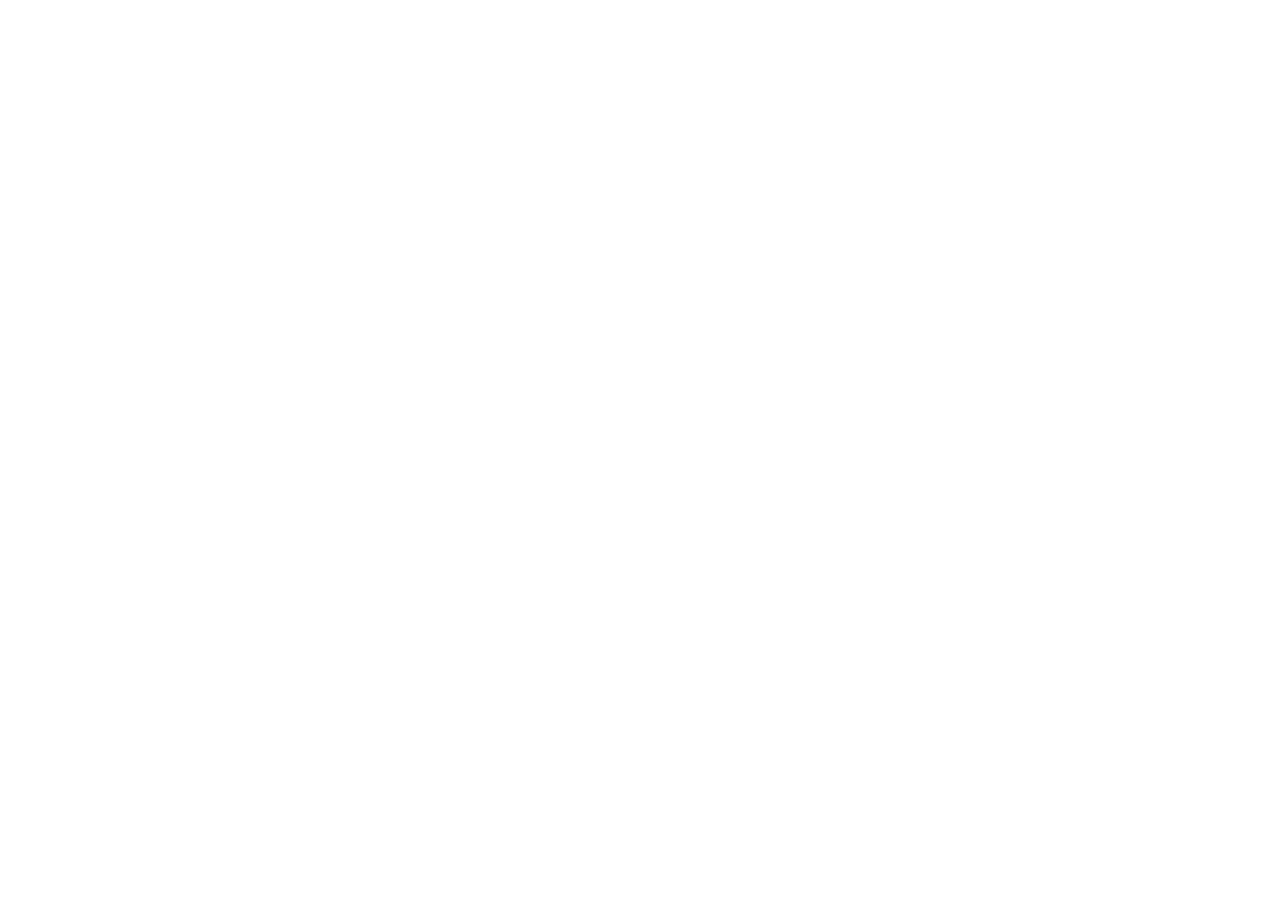
==== index.html @ ed36a7e6 "周报模版" ====
<!DOCTYPE html>
<html lang="zh-CN">
  <head>
    <meta charset="utf-8">
    <meta http-equiv="X-UA-Compatible" content="IE=edge">
    <meta name="viewport" content="width=device-width, initial-scale=1">
    <!-- 上述3个meta标签*必须*放在最前面，任何其他内容都*必须*跟随其后！ -->
    <title>Title</title>
    <!-- <link rel="shortcut icon" href="img/favicon.ico" /> -->
    <!-- Bootstrap -->
    <link href="plugin/bootstrap/css/bootstrap.min.css" rel="stylesheet">
    <link href="css/main.css" rel="stylesheet">
    <!-- HTML5 shim 和 Respond.js 是为了让 IE8 支持 HTML5 元素和媒体查询（media queries）功能 -->
    <!-- 警告：通过 file:// 协议（就是直接将 html 页面拖拽到浏览器中）访问页面时 Respond.js 不起作用 -->
    <!--[if lt IE 9]>
      <script src="https://cdn.jsdelivr.net/npm/html5shiv@3.7.3/dist/html5shiv.min.js"></script>
      <script src="https://cdn.jsdelivr.net/npm/respond.js@1.4.2/dest/respond.min.js"></script>
    <![endif]-->
    <script src="js/jquery.min.js"></script>
    <!-- 加载 Bootstrap 的所有 JavaScript 插件。你也可以根据需要只加载单个插件。 -->
    <script src="plugin/bootstrap/js/bootstrap.min.js"></script>
    <script src="js/main.js"></script>
  </head>
  <body>
  </body>
</html>
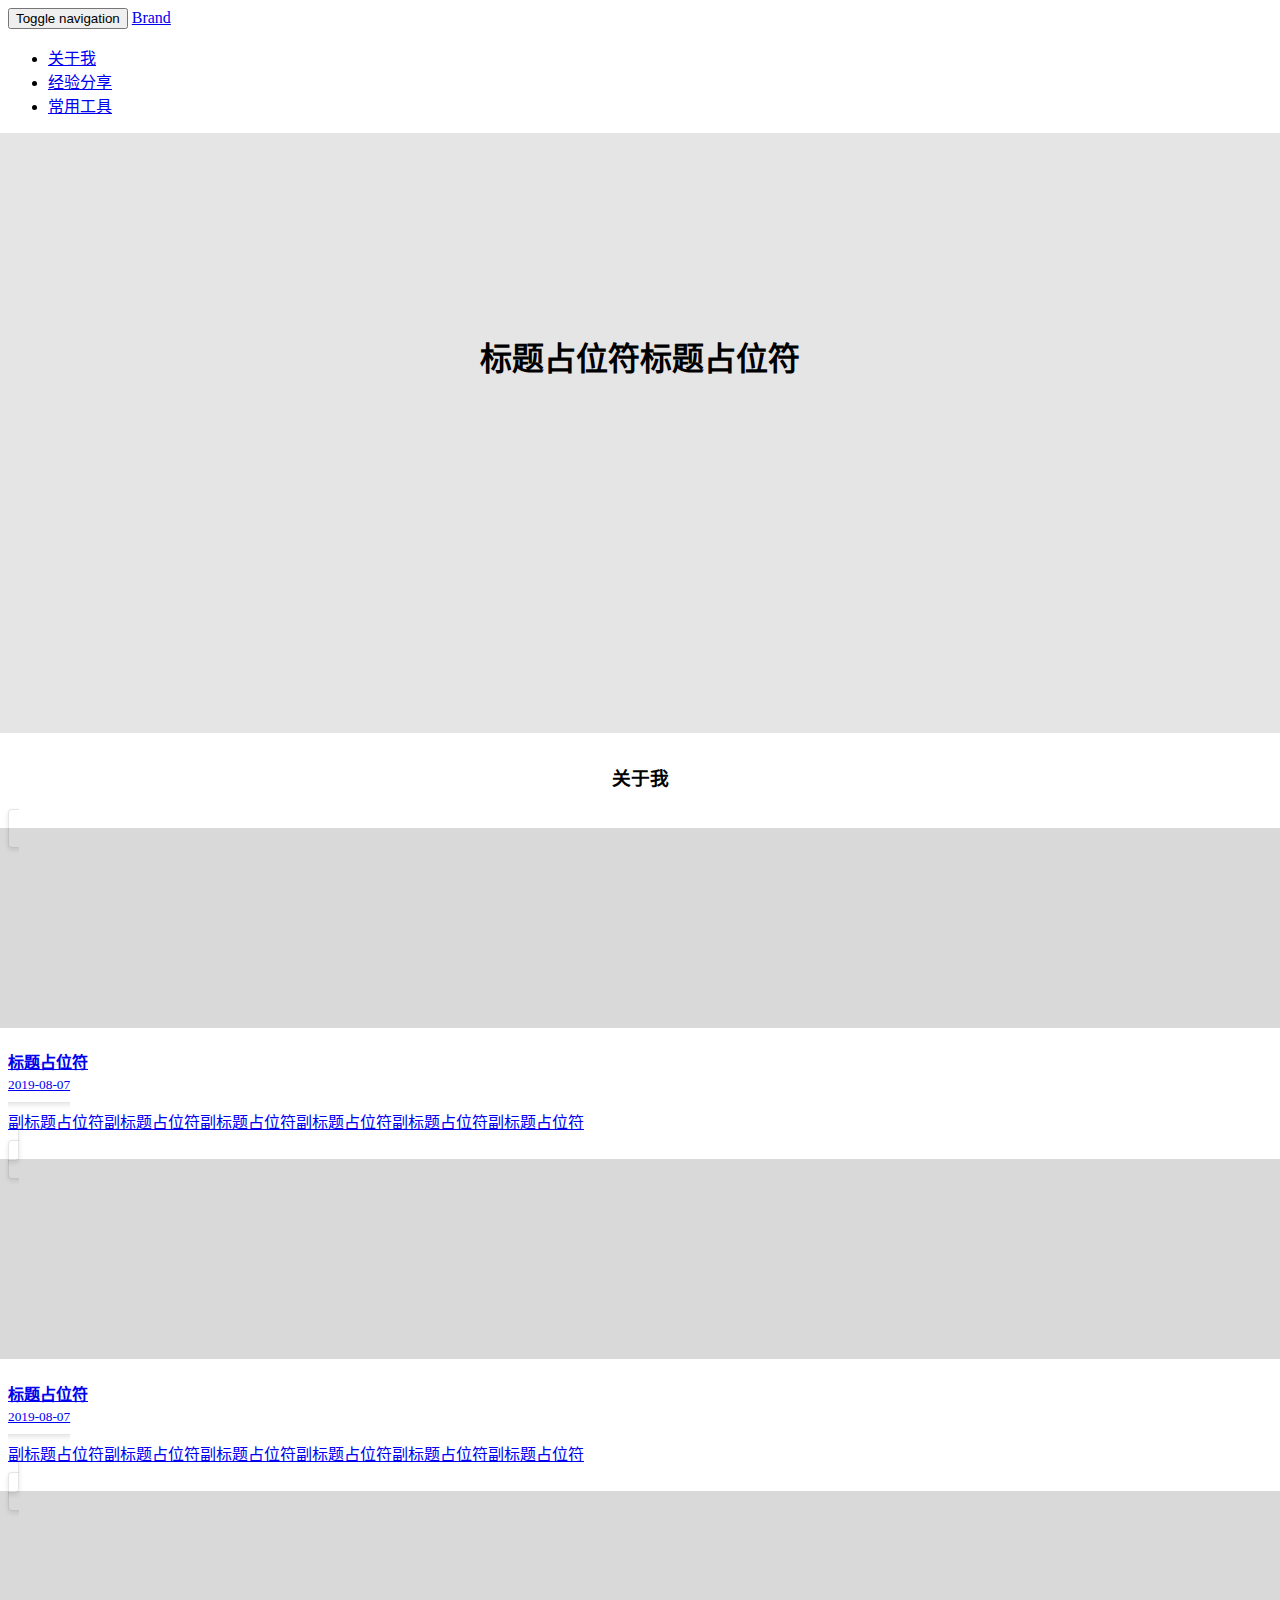
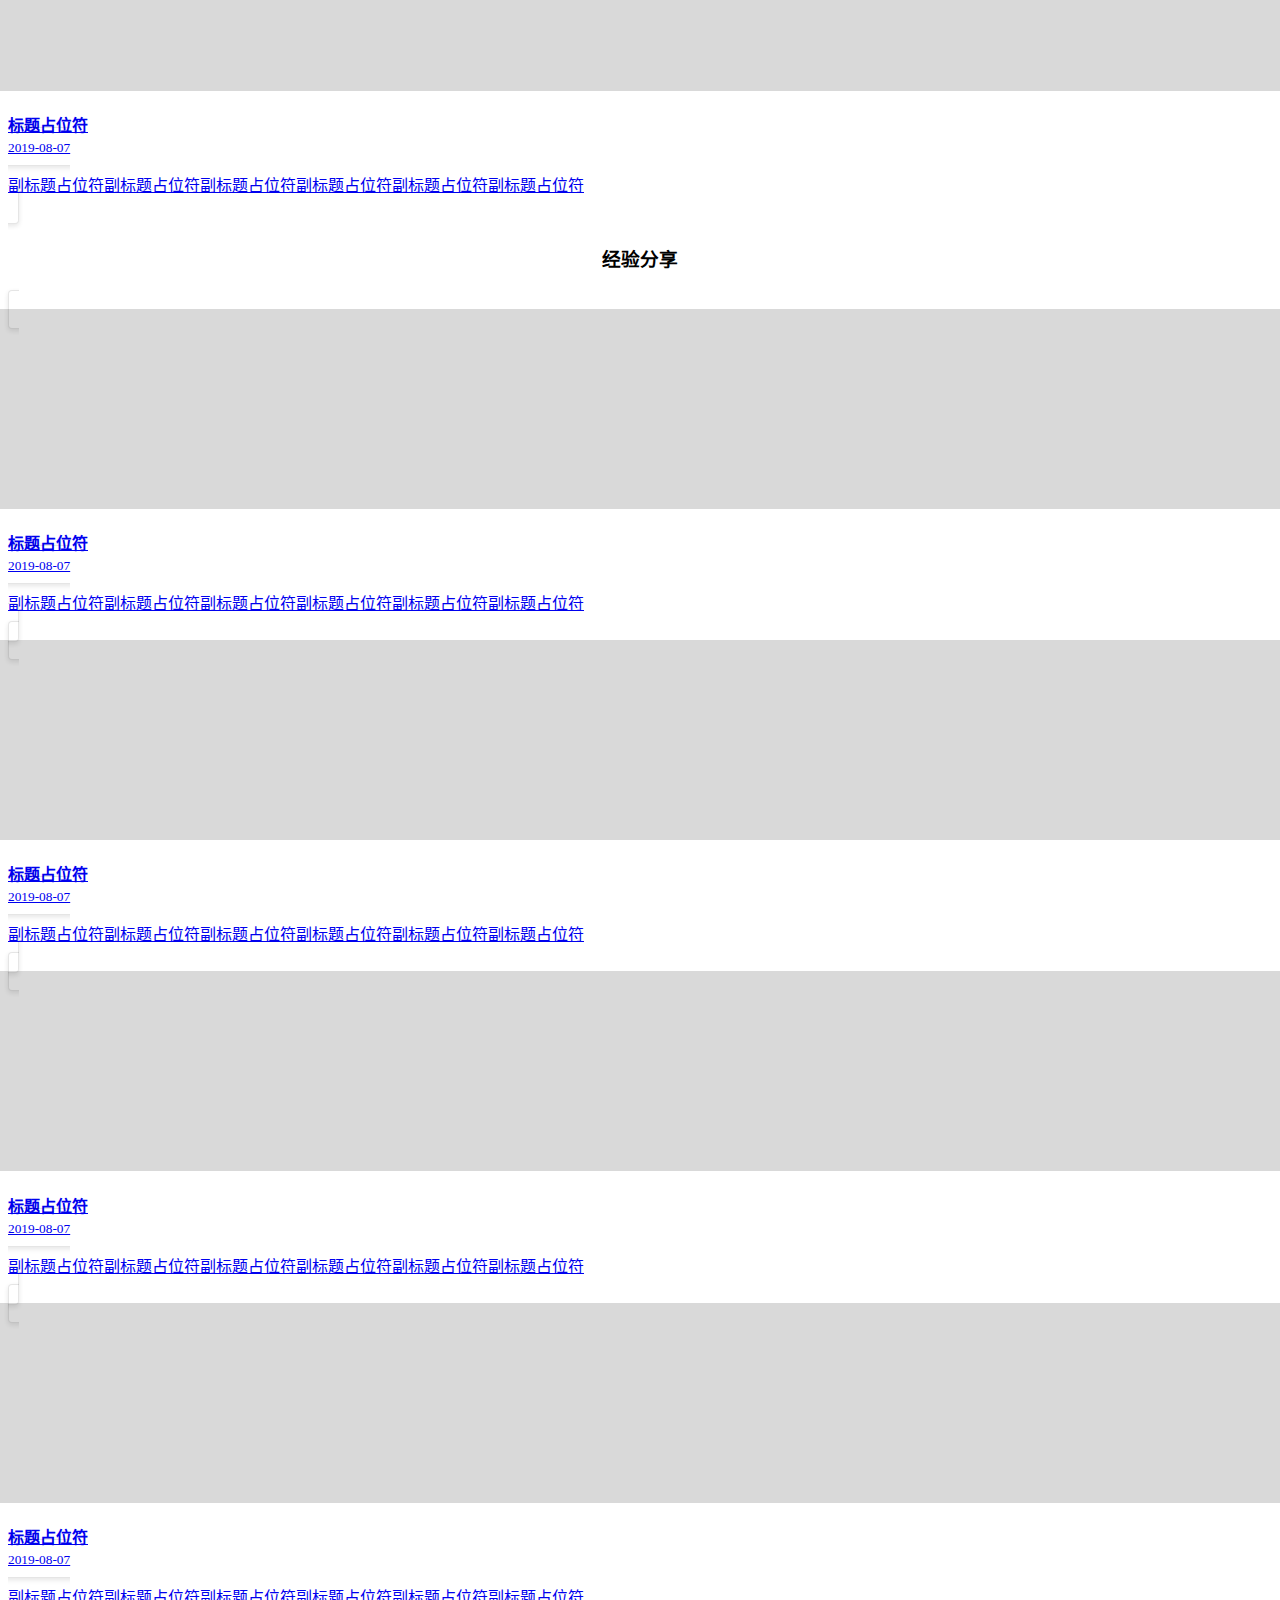
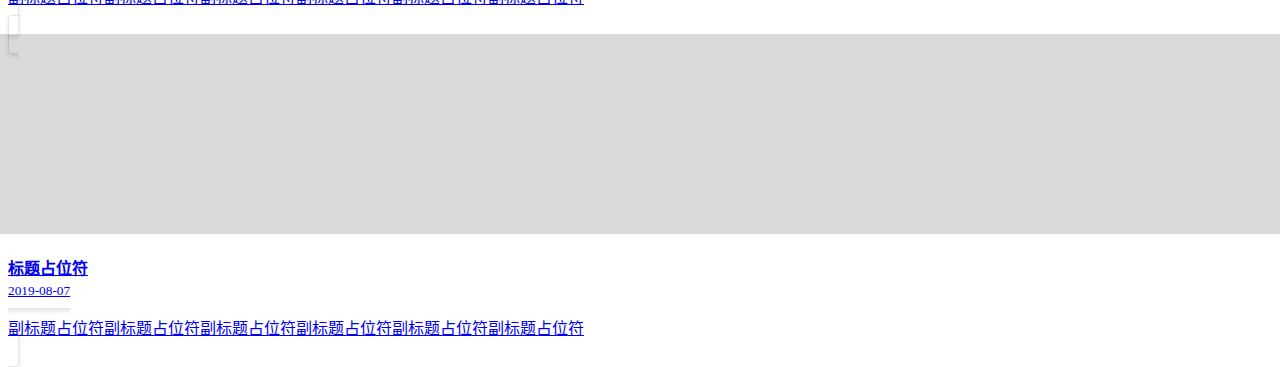
==== commit b6634df4: "首页样式调整" ====
--- a/index.html
+++ b/index.html
@@ -5,7 +5,7 @@
     <meta http-equiv="X-UA-Compatible" content="IE=edge">
     <meta name="viewport" content="width=device-width, initial-scale=1">
     <!-- 上述3个meta标签*必须*放在最前面，任何其他内容都*必须*跟随其后！ -->
-    <title>Title</title>
+    <title>欢迎来到我的网站</title>
     <!-- <link rel="shortcut icon" href="img/favicon.ico" /> -->
     <!-- Bootstrap -->
     <link href="plugin/bootstrap/css/bootstrap.min.css" rel="stylesheet">
@@ -22,5 +22,107 @@
     <script src="js/main.js"></script>
   </head>
   <body>
+    <nav class="navbar navbar-default navbar-fixed-top">
+      <div class="container-fluid">
+        <!-- Brand and toggle get grouped for better mobile display -->
+        <div class="navbar-header">
+          <button type="button" class="navbar-toggle collapsed" data-toggle="collapse" data-target="#bs-example-navbar-collapse-1" aria-expanded="false">
+            <span class="sr-only">Toggle navigation</span>
+            <span class="icon-bar"></span>
+            <span class="icon-bar"></span>
+            <span class="icon-bar"></span>
+          </button>
+          <a class="navbar-brand" href="#">Brand</a>
+        </div>
+
+        <!-- Collect the nav links, forms, and other content for toggling -->
+        <div class="collapse navbar-collapse" id="bs-example-navbar-collapse-1">
+          <ul class="nav navbar-nav navbar-right">
+            <li><a href="#">关于我</a></li>
+            <li><a href="#">经验分享</a></li>
+            <li><a href="#">常用工具</a></li>
+          </ul>
+        </div><!-- /.navbar-collapse -->
+      </div><!-- /.container-fluid -->
+    </nav>
+    <div class="container-fluid">
+      <div class="scetion-first">
+        <h1 class="groupTitle">标题占位符标题占位符</h1>
+      </div>
+    </div>
+    <div class="container">
+      <h3 class="groupTitle">关于我</h3>
+      <div class="row">
+        <div class="col-md-4 col-sm-6">
+          <a href="#" class="btn btn-default btn-block card" role="button">
+            <div class="img"></div>
+            <h4>标题占位符</h4>
+            <small>2019-08-07</small>
+            <p>副标题占位符副标题占位符副标题占位符副标题占位符副标题占位符副标题占位符</p>
+          </a>    
+        </div>
+        <div class="col-md-4 col-sm-6">
+          <a href="#" class="btn btn-default btn-block card" role="button">
+            <div class="img"></div>
+            <h4>标题占位符</h4>
+            <small>2019-08-07</small>
+            <p>副标题占位符副标题占位符副标题占位符副标题占位符副标题占位符副标题占位符</p>
+          </a>     
+        </div>
+        <div class="col-md-4 col-sm-6">
+          <a href="#" class="btn btn-default btn-block card" role="button">
+            <div class="img"></div>
+            <h4>标题占位符</h4>
+            <small>2019-08-07</small>
+            <p>副标题占位符副标题占位符副标题占位符副标题占位符副标题占位符副标题占位符</p>
+          </a>     
+        </div>
+      </div>
+    </div>
+    <div class="container">
+      <h3 class="groupTitle">经验分享</h3>
+      <div class="row">
+        <div class="col-md-4 col-sm-6">
+          <a href="#" class="btn btn-default btn-block card" role="button">
+            <div class="img"></div>
+            <h4>标题占位符</h4>
+            <small>2019-08-07</small>
+            <p>副标题占位符副标题占位符副标题占位符副标题占位符副标题占位符副标题占位符</p>
+          </a>    
+        </div>
+        <div class="col-md-4 col-sm-6">
+          <a href="#" class="btn btn-default btn-block card" role="button">
+            <div class="img"></div>
+            <h4>标题占位符</h4>
+            <small>2019-08-07</small>
+            <p>副标题占位符副标题占位符副标题占位符副标题占位符副标题占位符副标题占位符</p>
+          </a>     
+        </div>
+        <div class="col-md-4 col-sm-6">
+          <a href="#" class="btn btn-default btn-block card" role="button">
+            <div class="img"></div>
+            <h4>标题占位符</h4>
+            <small>2019-08-07</small>
+            <p>副标题占位符副标题占位符副标题占位符副标题占位符副标题占位符副标题占位符</p>
+          </a>     
+        </div>
+        <div class="col-md-4 col-sm-6">
+          <a href="#" class="btn btn-default btn-block card" role="button">
+            <div class="img"></div>
+            <h4>标题占位符</h4>
+            <small>2019-08-07</small>
+            <p>副标题占位符副标题占位符副标题占位符副标题占位符副标题占位符副标题占位符</p>
+          </a>    
+        </div>
+        <div class="col-md-4 col-sm-6">
+          <a href="#" class="btn btn-default btn-block card" role="button">
+            <div class="img"></div>
+            <h4>标题占位符</h4>
+            <small>2019-08-07</small>
+            <p>副标题占位符副标题占位符副标题占位符副标题占位符副标题占位符副标题占位符</p>
+          </a>     
+        </div>
+      </div>
+    </div>
   </body>
 </html>--- a/css/main.css
+++ b/css/main.css
@@ -0,0 +1,61 @@
+/*override*/
+.navbar-default {
+	border:none;
+	background-color: transparent;
+}
+/*section 01*/
+.scetion-first {
+	position: relative;
+	height: 600px;
+	background-color: rgba(0,0,0,0.1);
+	overflow: hidden;
+	margin: 0 -15px;
+}
+.section-first::before {
+	position: absolute;
+	content: "";
+	left: 0;
+	right: 0;
+	top:0;
+	height: 200px;
+	width: 100%;
+	background-color: rgba(0,0,0,0.1);
+}
+.scetion-first .groupTitle{
+	margin-top: 200px;
+}
+/*title*/
+.groupTitle {
+	text-align: center;
+	width: 100%;
+	margin-top: 30px;
+	margin-bottom: 30px;
+}
+/*card*/
+.card {
+	text-align: left;
+	border-radius: 4px;
+	border: 1px solid rgba(0,0,0,0.1);
+	box-shadow: 0px 2px 5px rgba(0,0,0,0.1);
+	padding: 10px;
+	overflow: hidden;
+	margin-bottom:30px;
+	white-space: normal;
+}
+.img {
+	height: 200px;
+	background-color: rgba(0,0,0,0.15);
+	margin: -10px -10px 0px -10px;
+}
+.card h4 {
+	margin-bottom: 2px;
+}
+.card p {
+	margin-bottom: 0;
+}
+
+@media(max-width:767px){
+	.card {
+		margin-bottom:15px;
+	}
+}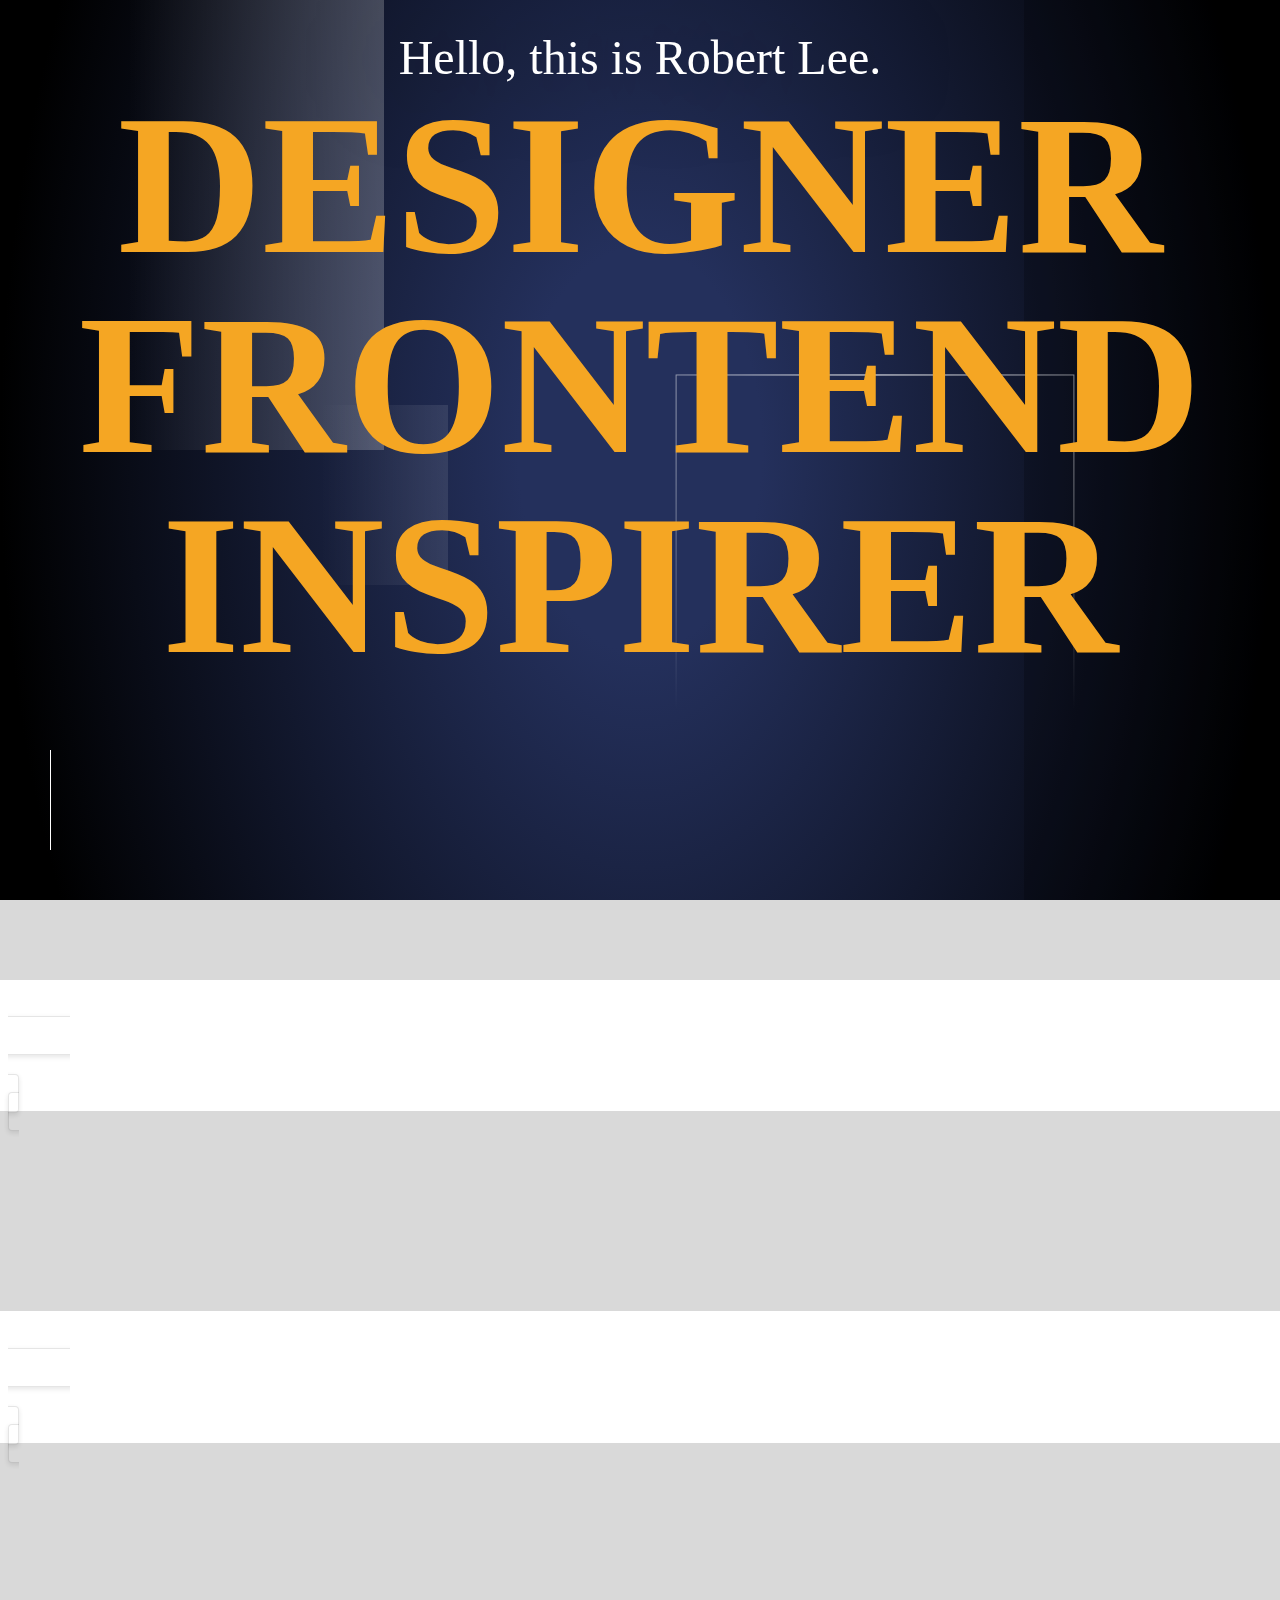
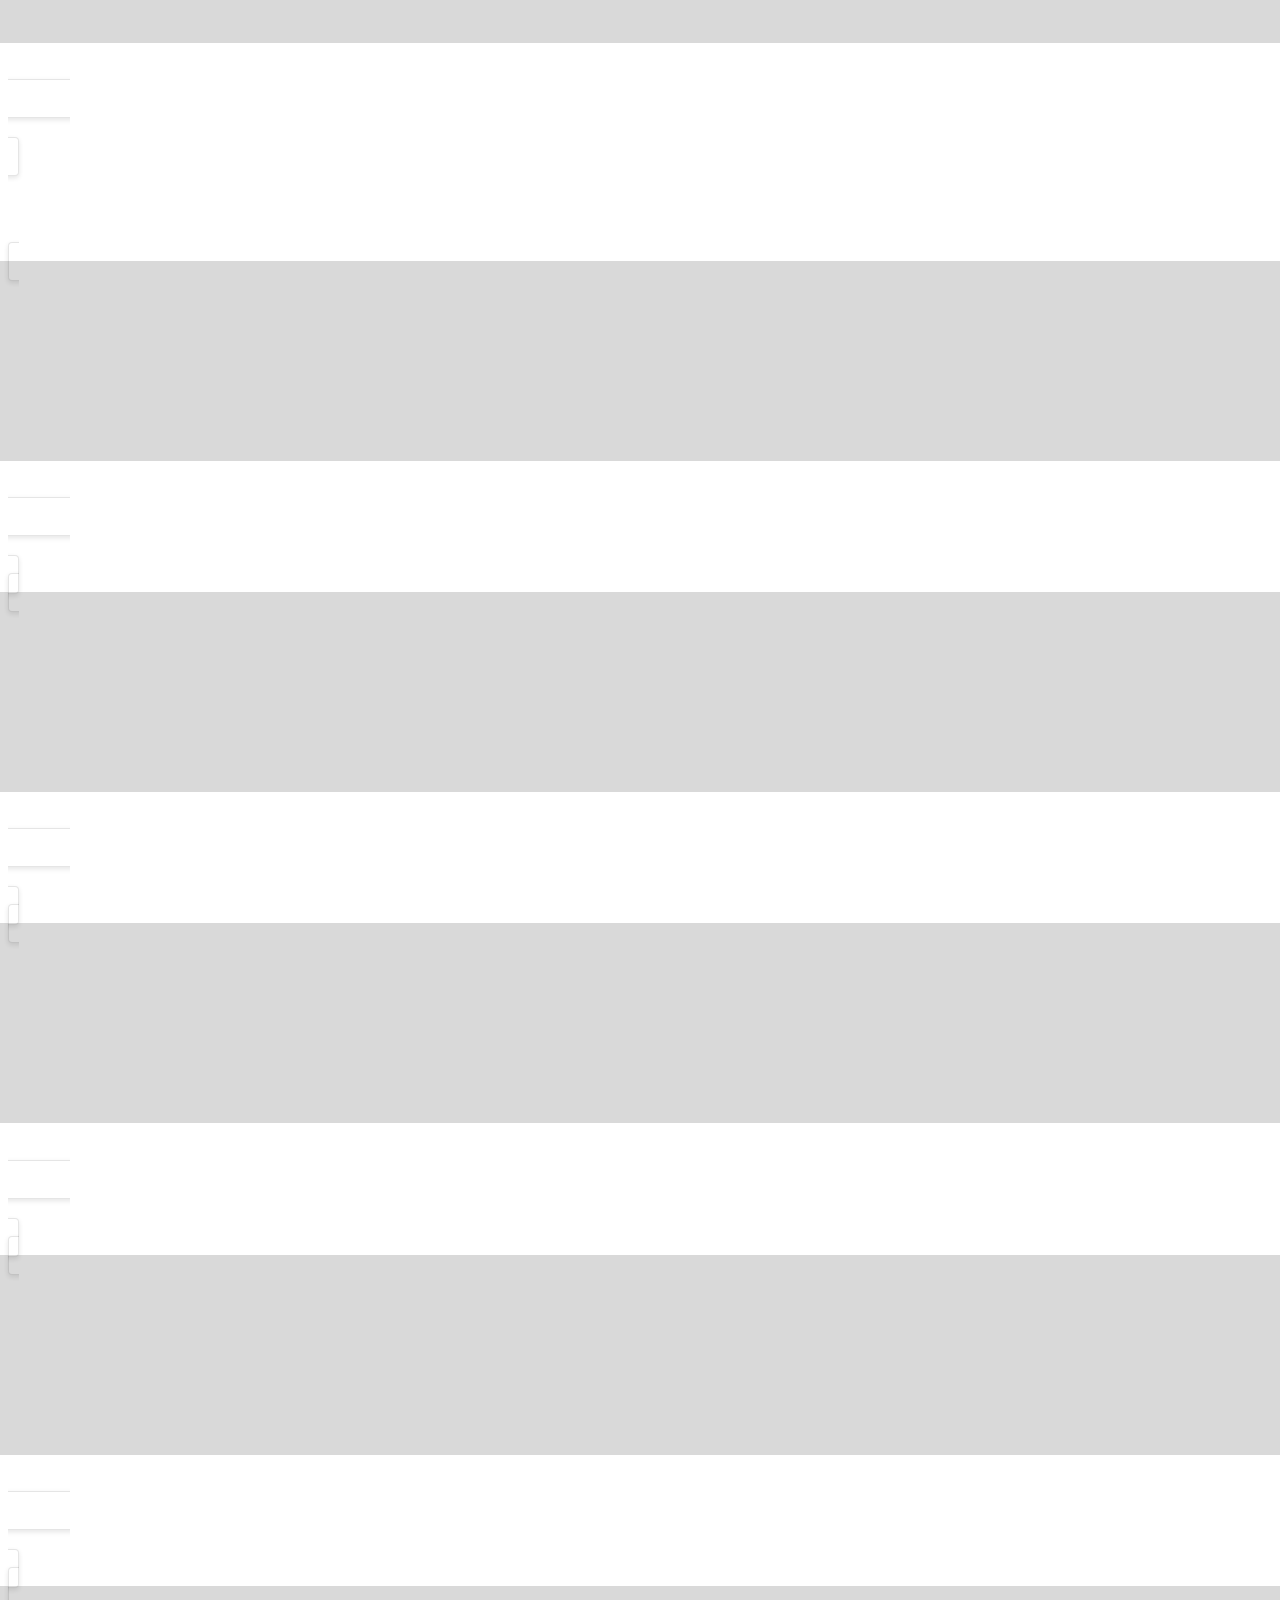
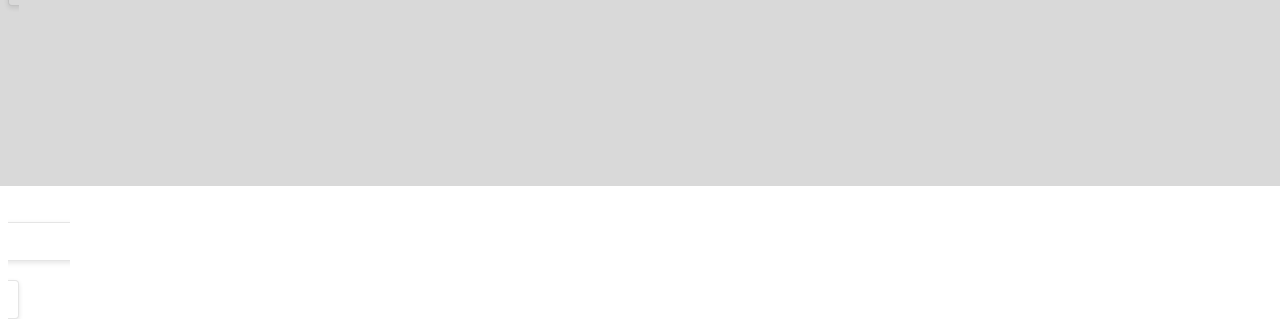
==== commit 0f0e9f3b: "样式调整" ====
--- a/index.html
+++ b/index.html
@@ -32,26 +32,39 @@
             <span class="icon-bar"></span>
             <span class="icon-bar"></span>
           </button>
-          <a class="navbar-brand" href="#">Brand</a>
+          <a class="navbar-brand sr-only" href="#"></a>
         </div>
 
         <!-- Collect the nav links, forms, and other content for toggling -->
         <div class="collapse navbar-collapse" id="bs-example-navbar-collapse-1">
           <ul class="nav navbar-nav navbar-right">
-            <li><a href="#">关于我</a></li>
-            <li><a href="#">经验分享</a></li>
-            <li><a href="#">常用工具</a></li>
+            <li><a href="#aboutme">ABOUT ME</a></li>
+            <li><a href="#">MY WORK</a></li>
+            <li><a href="#">EXPRIENCE SHARE</a></li>
+            <li><a href="#">TOOLS</a></li>
           </ul>
         </div><!-- /.navbar-collapse -->
       </div><!-- /.container-fluid -->
     </nav>
+    <div class="bg">
+      <div class="bg01"></div>
+      <div class="bg02"></div>
+      <div class="bg03"></div>
+      <div class="bg04"></div>
+      <div class="bg05"></div>
+    </div>
     <div class="container-fluid">
       <div class="scetion-first">
-        <h1 class="groupTitle">标题占位符标题占位符</h1>
+        <div class="section-head">
+          <div class="navbar-brand"></div>
+          <span class="head-s">Hello, this is Robert Lee.<br/></span>
+          <span class="head-l">DESIGNER<br/>frontend<br/>inspirer</span>
+        </div>
       </div>
+      <div id="aboutme"></div>
     </div>
     <div class="container">
-      <h3 class="groupTitle">关于我</h3>
+      <h3 class="groupTitle">标题01</h3>
       <div class="row">
         <div class="col-md-4 col-sm-6">
           <a href="#" class="btn btn-default btn-block card" role="button">
--- a/css/main.css
+++ b/css/main.css
@@ -1,15 +1,117 @@
 /*override*/
+body {
+	
+}
+body * {
+	color: white;
+}
+.navbar-nav {
+	position: relative;
+}
+.navbar-nav::before {
+	position: absolute;
+	content: "";
+	right: 16px;
+	top: 120%;
+	height: 100px;
+	width: 1px;
+	background-color: white;
+}
+.navbar-default .navbar-nav {
+	margin-top: 35px;
+	margin-right: 5px;
+	margin-bottom: -200px;
+}
+.navbar-default .navbar-nav>li>a {
+	padding-top: 0;
+	padding-bottom: 5px;
+	color:white;
+	text-align: right;
+}
+.navbar-default .navbar-nav>li {
+	float: none;
+}
+.navbar-brand {
+	height: 64px;
+	width: 64px;
+	background-image: url("../img/logo.png");
+	background-size: contain;
+	background-repeat: no-repeat;
+}
+.navbar>.container .navbar-brand, .navbar>.container-fluid .navbar-brand {
+	margin-left: 16px;
+	margin-top: 36px;
+}
+
+
+
+
 .navbar-default {
 	border:none;
 	background-color: transparent;
 }
+
+
+
+.bg01, .bg02, .bg03, .bg04, .bg05 {
+	position: absolute;
+}
+.bg {
+	position: fixed;
+	left: 0;
+	top:0;
+	bottom: 0;
+	right: 0;
+	background-image: radial-gradient(50% 118%, #24305C 19%, #000000 100%);
+}
+.bg01 {
+	left: 10%;
+	width: 20%;
+	height: 50%;
+	opacity: 0.22;
+	background-image: linear-gradient(90deg, rgba(255,255,255,0.00) 0%, #FFFFFF 100%);
+}
+.bg02 {
+	left: 25%;
+	top:45%;
+	width: 10%;
+	height: 20%;
+	opacity: 0.1;
+	background-image: linear-gradient(90deg, rgba(255,255,255,0.00) 0%, #FFFFFF 100%);
+}
+.bg03 {
+	right: 0;
+	width: 20%;
+	top:0;
+	bottom: 0;
+	background: rgba(0,0,0,0.2);
+}
+.bg04 {
+	width: 400px;
+	height: 400px;
+	right: 16%;
+	bottom: 14%;
+	background-image: url(../img/bg04.svg);
+	background-size: contain;
+	background-repeat: no-repeat;
+}
+.bg05 {
+	width: 1px;
+	height: 100px;
+	left: 50px;
+	bottom: 50px;
+	background-color: white;
+}
+
+
+
+
 /*section 01*/
 .scetion-first {
 	position: relative;
-	height: 600px;
-	background-color: rgba(0,0,0,0.1);
+	width: 100%;
 	overflow: hidden;
-	margin: 0 -15px;
+	display: table;
 }
 .section-first::before {
 	position: absolute;
@@ -19,11 +121,31 @@
 	top:0;
 	height: 200px;
 	width: 100%;
-	background-color: rgba(0,0,0,0.1);
 }
-.scetion-first .groupTitle{
-	margin-top: 200px;
+.section-head {
+	display: table-cell;
+	vertical-align: middle;
+	text-align: center;
 }
+.section-head .navbar-brand {
+	width: 100%;
+	background-position: center;
+	margin-bottom: 30px;
+}
+.section-head .head-s {
+	font-weight: 400;
+	font-size: 48px;
+	text-shadow: 0 2px 100px #000000;
+}
+.section-head .head-l {
+	font-family: Arial-BoldMT;
+	font-weight: 900;
+	font-size: 200px;
+	color: #F5A623;
+	line-height: 1;
+	text-transform: uppercase;
+}
+
 /*title*/
 .groupTitle {
 	text-align: center;
@@ -58,4 +180,5 @@
 	.card {
 		margin-bottom:15px;
 	}
-}+}
+
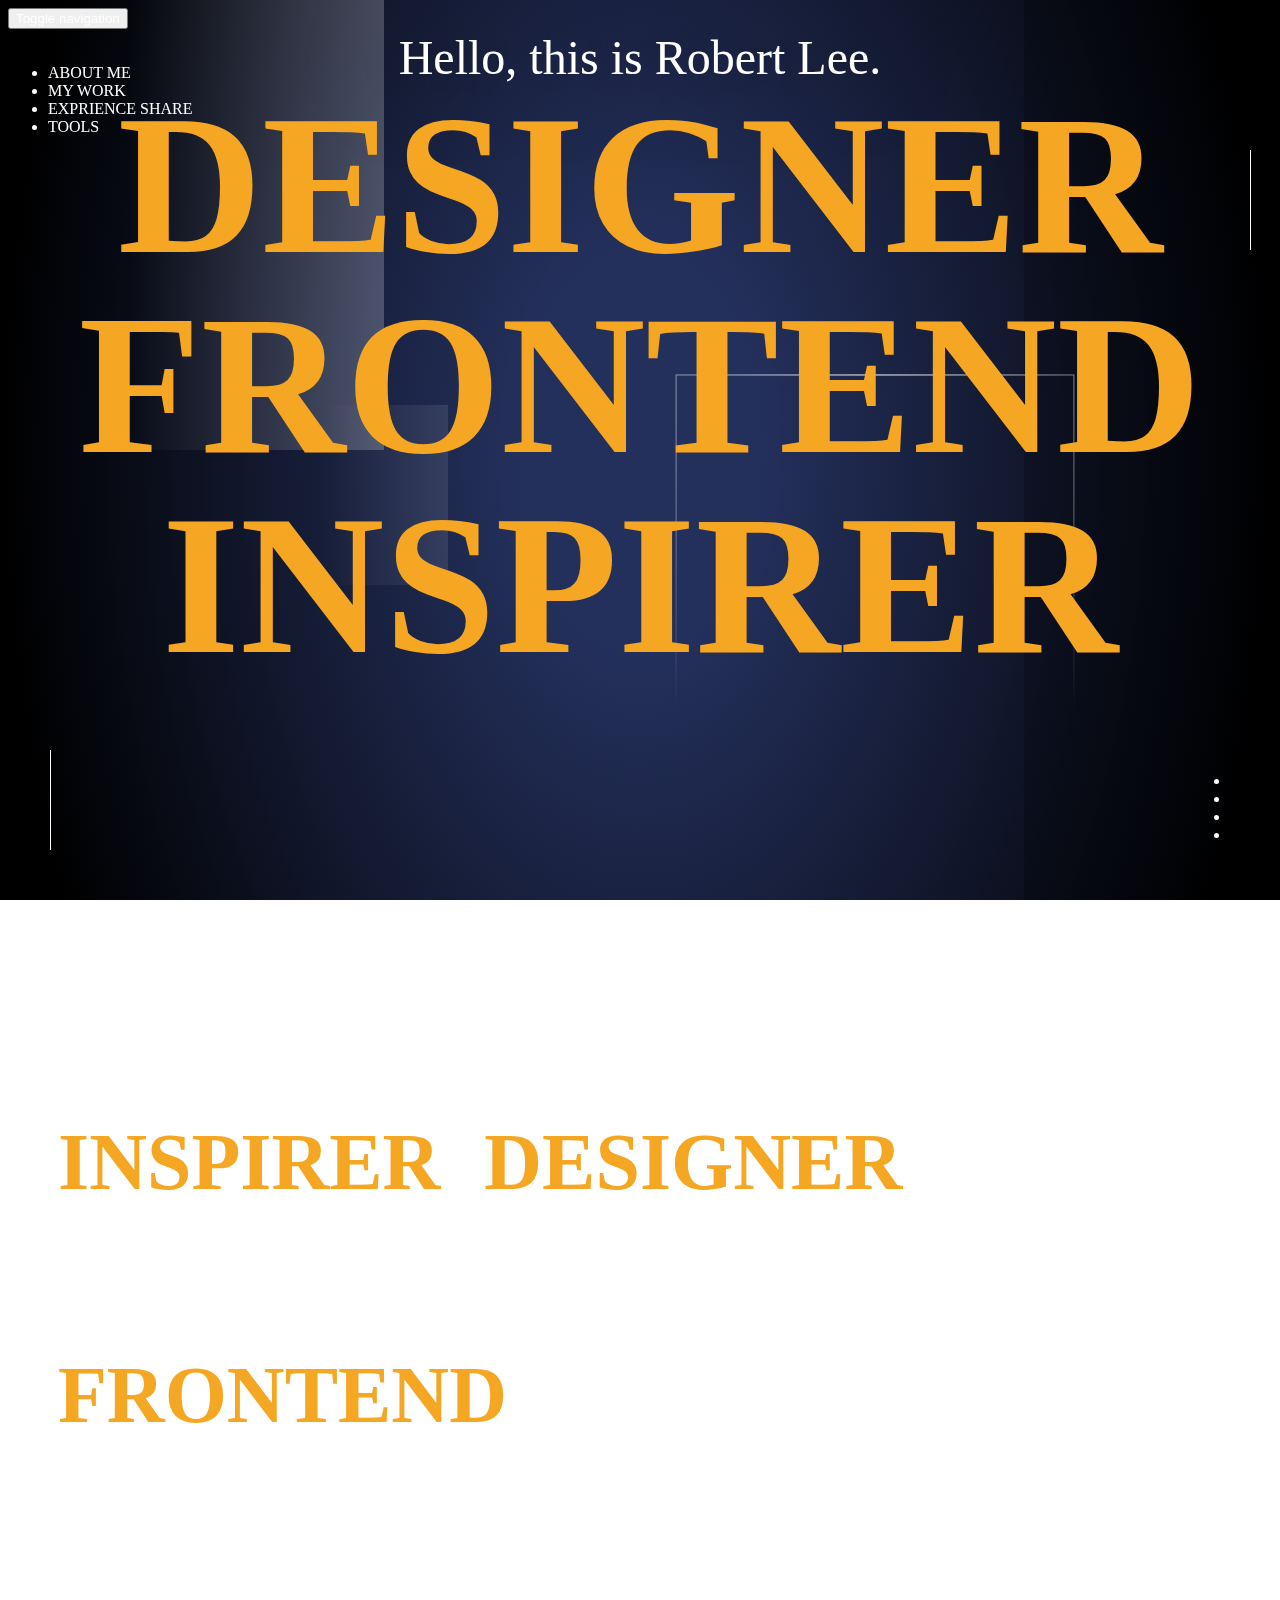
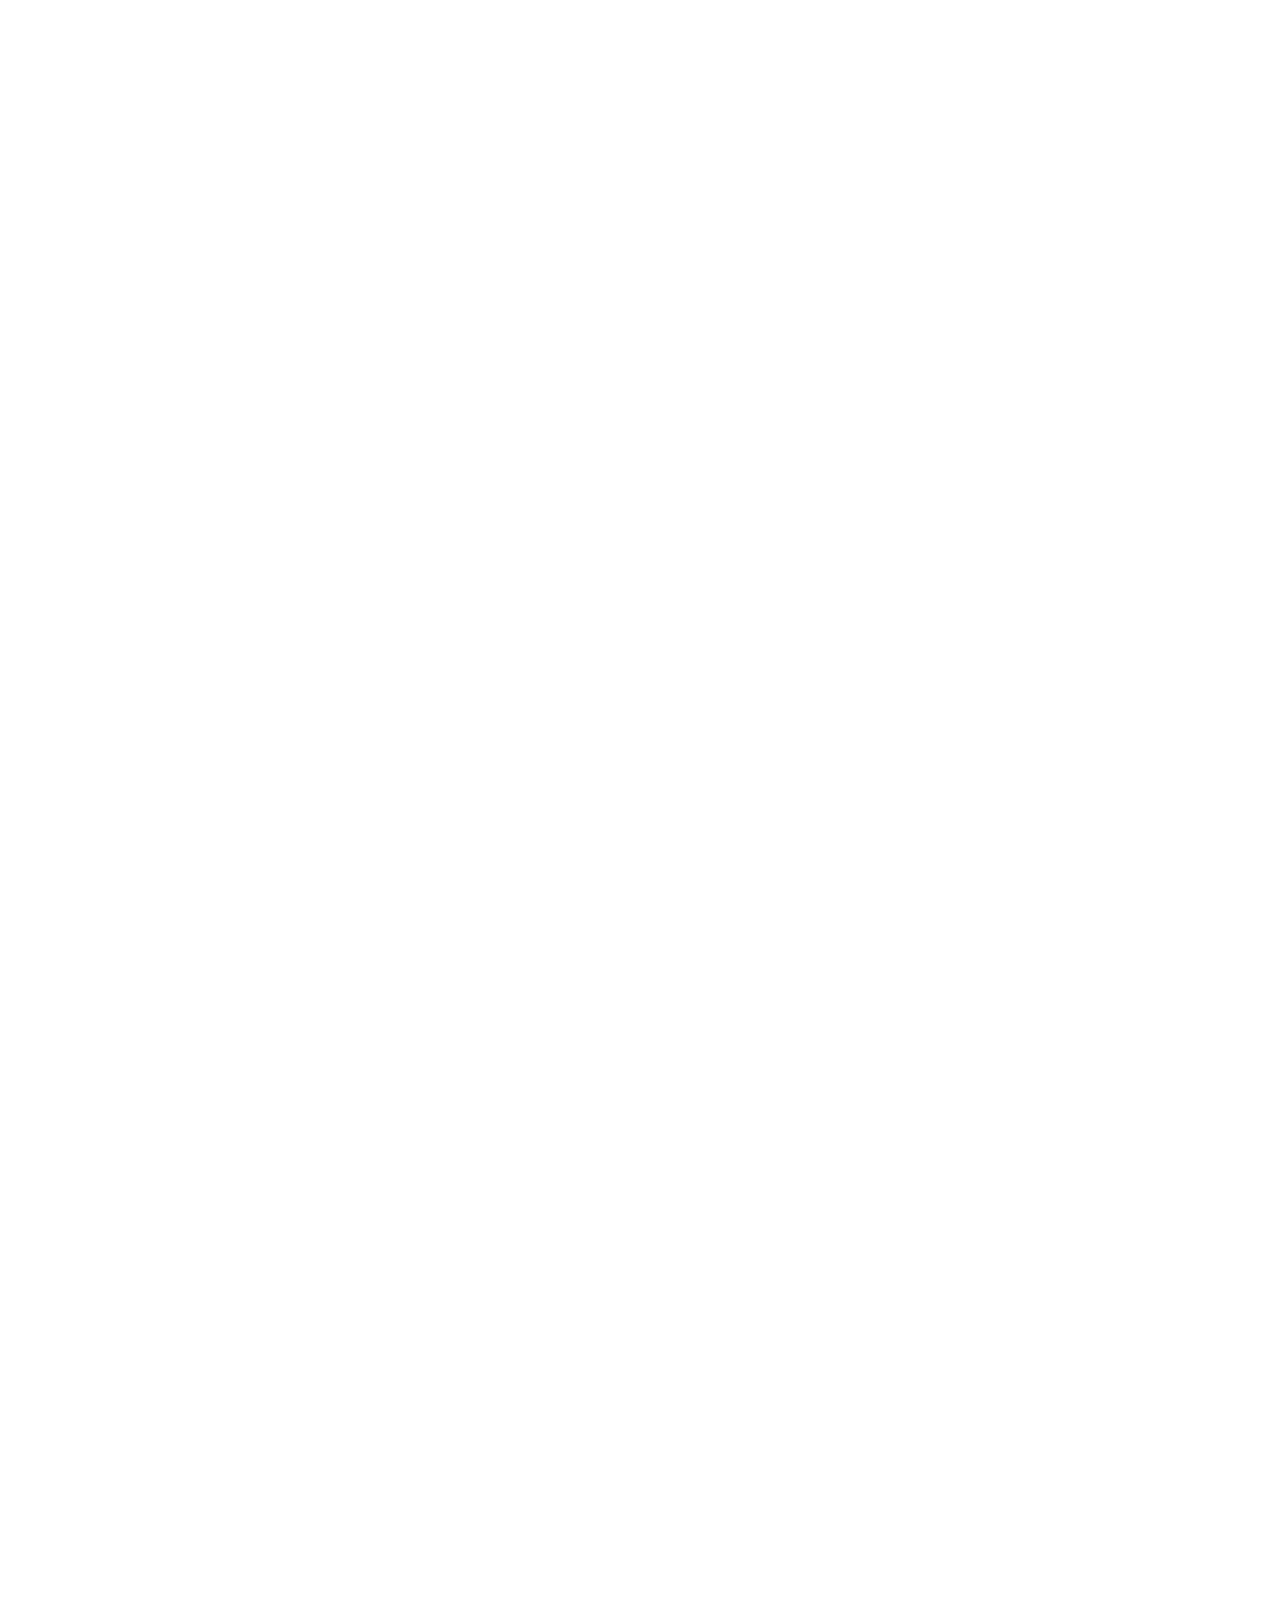
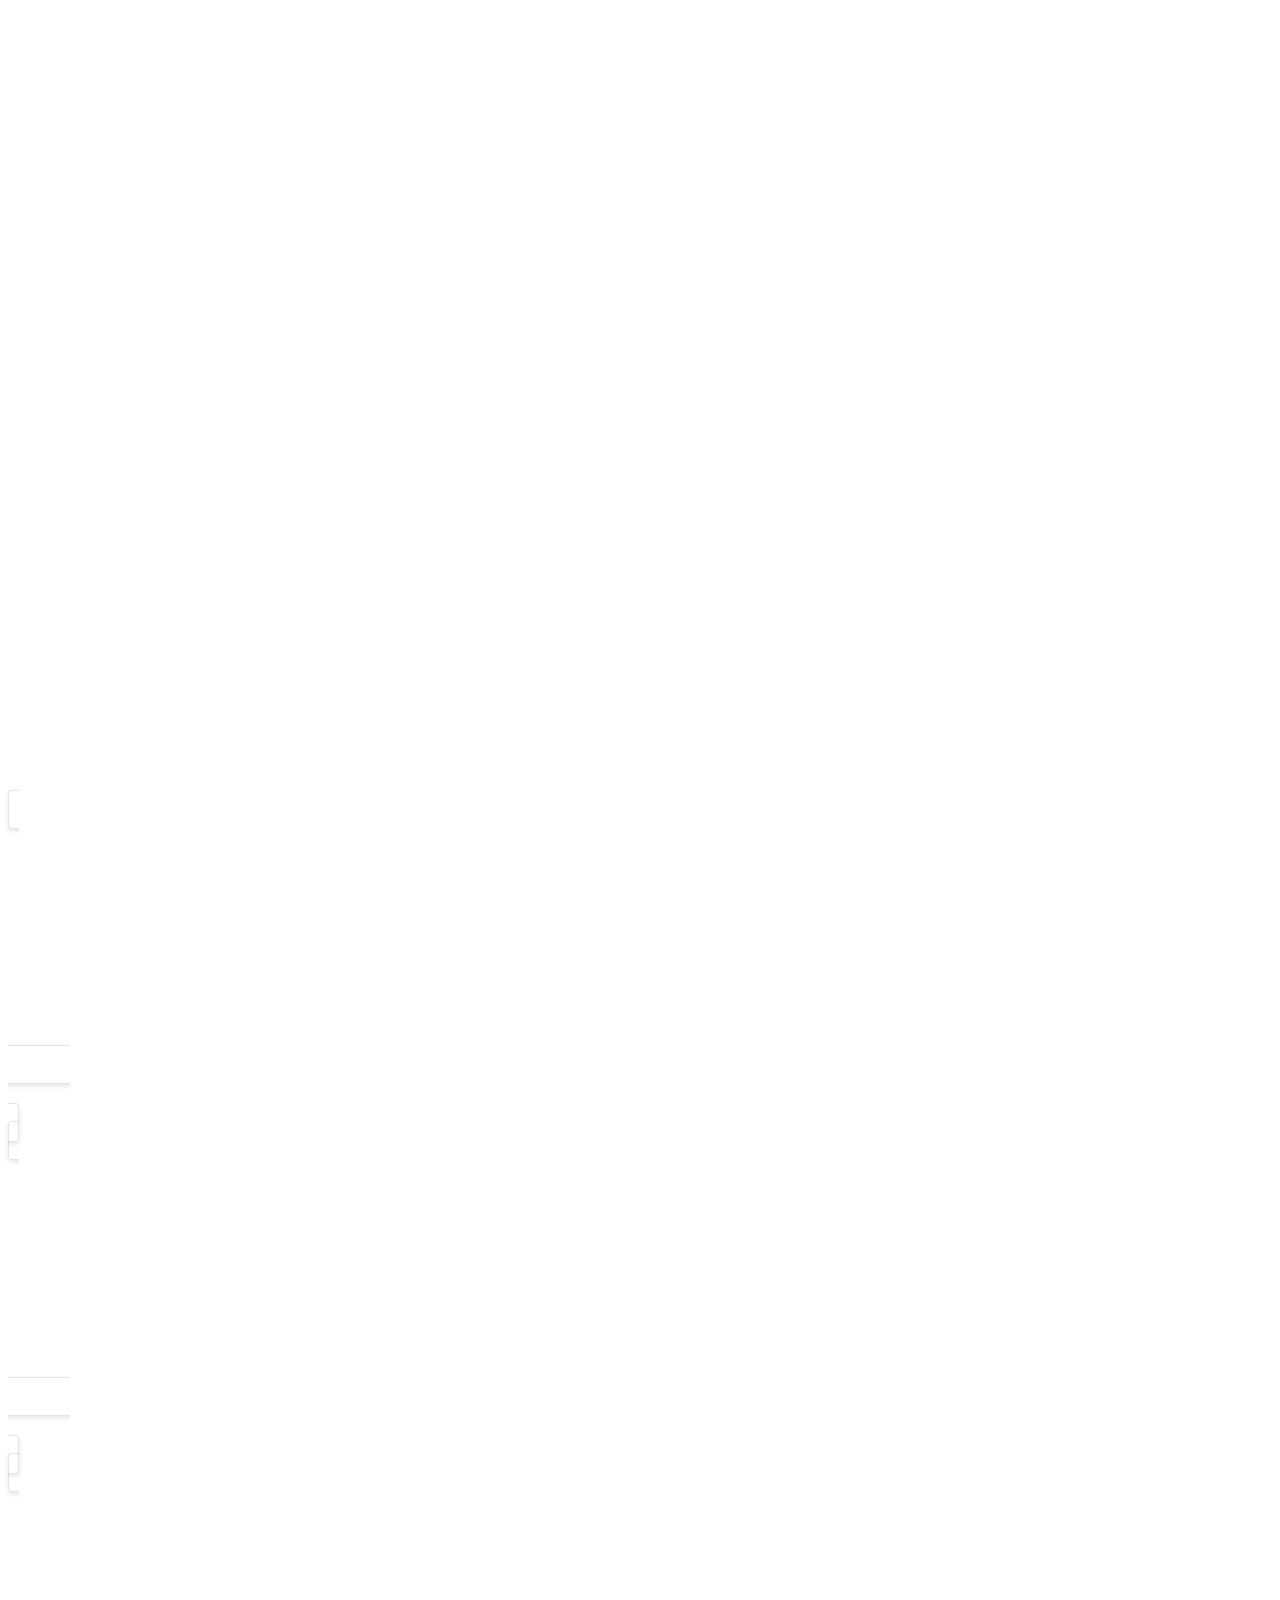
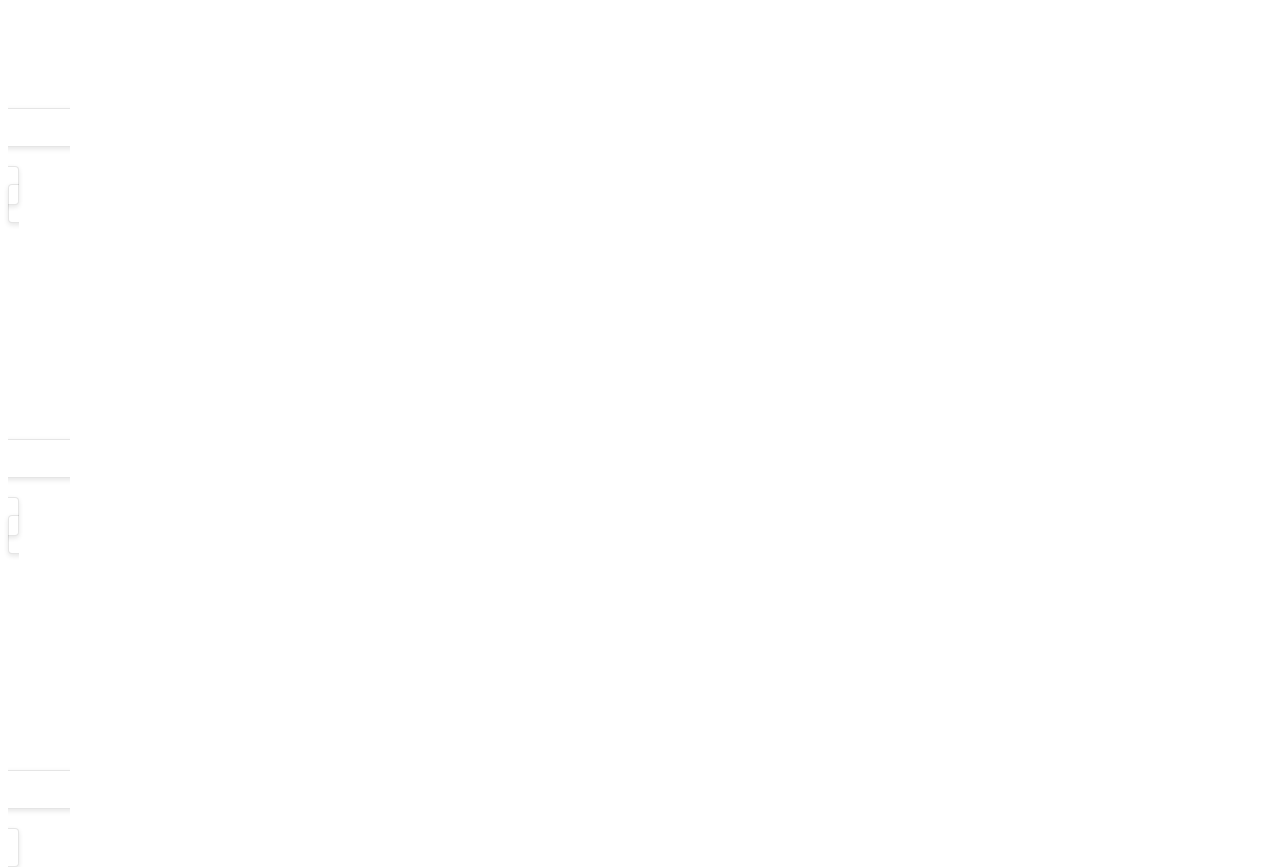
==== commit d7b5ca1c: "锚点缓动" ====
--- a/index.html
+++ b/index.html
@@ -38,10 +38,10 @@
         <!-- Collect the nav links, forms, and other content for toggling -->
         <div class="collapse navbar-collapse" id="bs-example-navbar-collapse-1">
           <ul class="nav navbar-nav navbar-right">
-            <li><a href="#aboutme">ABOUT ME</a></li>
-            <li><a href="#">MY WORK</a></li>
-            <li><a href="#">EXPRIENCE SHARE</a></li>
-            <li><a href="#">TOOLS</a></li>
+            <li><a  data-href="#aboutme">ABOUT ME</a></li>
+            <li><a  data-href="#mywork">MY WORK</a></li>
+            <li><a  data-href="#">EXPRIENCE SHARE</a></li>
+            <li><a  data-href="#">TOOLS</a></li>
           </ul>
         </div><!-- /.navbar-collapse -->
       </div><!-- /.container-fluid -->
@@ -52,6 +52,12 @@
       <div class="bg03"></div>
       <div class="bg04"></div>
       <div class="bg05"></div>
+      <ul class="social list-inline">
+        <li><a id="social-ins" href="" class="btn btn-default" role="button"></a></li>
+        <li><a id="social-github" href="" class="btn btn-default" role="button"></a></li>
+        <li><a id="social-mail" href="" class="btn btn-default" role="button"></a></li>
+        <li><a id="social-behance" href="" class="btn btn-default" role="button"></a></li>
+      </ul>
     </div>
     <div class="container-fluid">
       <div class="scetion-first">
@@ -61,34 +67,75 @@
           <span class="head-l">DESIGNER<br/>frontend<br/>inspirer</span>
         </div>
       </div>
-      <div id="aboutme"></div>
+      <div id="aboutme">
+        <h4>关于我</h4>
+        <p class="sammary">占位符占位符占位符占位符占位符占位符占位符占位符占位符占位符占位符占位符占位符占位符占位符占位符占位符占位符占位符占位符占位符占位符占位符占位符占位符占位符占位符占位符占位符占位符占位符占位符占位符占位符占位符占位符占位符占位符占位符占位符占位符占位符占位符占位符占位符占位符占位符占位符占位符占位符占位符占位符占位符占位符占位符占位符占位符占位符占位符</p>
+        <div class="skills">
+          <h1>inspirer<small>发现并解决体验问题</small></h1>
+          <h1>DESIGNER<small>准确传达业务诉求</small></h1>
+          <h1>frontend<small>高效把控团队输出</small></h1>
+        </div>
+        <div class="logos">
+          <h4>合作公司</h4>
+          <div class="logo-c clearfix"></div>
+          <div class="logo-c clearfix"></div>
+          <div class="logo-c"></div>
+          <div class="logo-c"></div>
+          <div class="logo-c"></div>
+          <div class="logo-c"></div>
+          <div class="logo-c"></div>
+          <div class="logo-c"></div>
+          <div class="logo-c"></div>
+          <div class="logo-c"></div>
+          <div class="logo-c"></div>
+          <div class="logo-c"></div>
+          <div class="logo-c"></div>
+          <div class="logo-c"></div>
+          <div class="logo-c"></div>
+          <div class="logo-c"></div>
+          <div class="logo-c"></div>
+          <div class="logo-c"></div>
+          <div class="logo-c"></div>
+          <div class="logo-c"></div>
+          <div class="logo-c"></div>
+          <div class="logo-c"></div>
+          <div class="logo-c"></div>
+          <div class="logo-c"></div>
+        </div>
+      </div>
     </div>
-    <div class="container">
-      <h3 class="groupTitle">标题01</h3>
+    <div id="mywork" class="container">
+      <h3 class="groupTitle">My Work</h3>
       <div class="row">
-        <div class="col-md-4 col-sm-6">
-          <a href="#" class="btn btn-default btn-block card" role="button">
-            <div class="img"></div>
-            <h4>标题占位符</h4>
-            <small>2019-08-07</small>
-            <p>副标题占位符副标题占位符副标题占位符副标题占位符副标题占位符副标题占位符</p>
-          </a>    
+        <div class="col-md-6">
+          <div class="img work01"></div>    
         </div>
-        <div class="col-md-4 col-sm-6">
-          <a href="#" class="btn btn-default btn-block card" role="button">
-            <div class="img"></div>
-            <h4>标题占位符</h4>
-            <small>2019-08-07</small>
-            <p>副标题占位符副标题占位符副标题占位符副标题占位符副标题占位符副标题占位符</p>
-          </a>     
+        <div class="col-md-4">
+          <h4>标题占位符标题占位符</h4>
+          <p>内容占位符内容占位符内容占位符内容占位符内容占位符内容占位符内容占位符内容占位符内容占位符内容占位符内容占位符内容占位符内容占位符内容占位符内容占位符内容占位符内容占位符内容占位符内容占位符内容占位符内容占位符内容占位符内容占位符内容占位符</p>
         </div>
-        <div class="col-md-4 col-sm-6">
-          <a href="#" class="btn btn-default btn-block card" role="button">
-            <div class="img"></div>
-            <h4>标题占位符</h4>
-            <small>2019-08-07</small>
-            <p>副标题占位符副标题占位符副标题占位符副标题占位符副标题占位符副标题占位符</p>
-          </a>     
+      </div>
+      <div class="row" style="margin-top: 20px;">
+        <div class="col-md-4 col-md-offset-1 text-right">
+          <h4>标题占位符标题占位符</h4>
+          <p>内容占位符内容占位符内容占位符内容占位符内容占位符内容占位符内容占位符内容占位符内容占位符内容占位符内容占位符内容占位符内容占位符内容占位符内容占位符内容占位符内容占位符内容占位符内容占位符内容占位符内容占位符内容占位符内容占位符内容占位符</p>
+        </div>
+        <div class="col-md-7">
+          <div class="img work02"></div>    
+        </div>
+      </div>
+      <div class="row" style="margin-top: -120px; display: inline-block;">
+        <div class="col-md-4 col-md-offset-1">
+          <div class="img work02"></div>
+          <h4>标题占位符标题占位符</h4>
+          <p>内容占位符内容占位符内容占位符内容占位符内容占位符内容占位符内容占位符内容占位符内容占位符内容占位符内容占位符内容占位符内容占位符内容占位符内容占位符内容占位符内容占位符内容占位符内容占位符内容占位符内容占位符内容占位符内容占位符内容占位符</p>
+        </div>
+        <div class="col-md-4" style="margin-top: 140px">
+          <div class="img work02"></div>
+        </div>
+        <div class="col-md-3" style="margin-top: 140px">
+          <h4>标题占位符标题占位符</h4>
+          <p>内容占位符内容占位符内容占位符内容占位符内容占位符内容占位符内容占位符内容占位符内容占位符内容占位符内容占位符内容占位符内容占位符内容占位符内容占位符内容占位符内容占位符内容占位符内容占位符内容占位符内容占位符内容占位符内容占位符内容占位符</p>
         </div>
       </div>
     </div>
--- a/css/main.css
+++ b/css/main.css
@@ -1,6 +1,9 @@
 /*override*/
+/** {
+	transition: 0.3s;
+}*/
 body {
-	
+	/*scroll-behavior: smooth;*/
 }
 body * {
 	color: white;
@@ -42,17 +45,13 @@
 	margin-left: 16px;
 	margin-top: 36px;
 }
-
-
-
-
 .navbar-default {
 	border:none;
 	background-color: transparent;
 }
 
 
-
+/*bg*/
 .bg01, .bg02, .bg03, .bg04, .bg05 {
 	position: absolute;
 }
@@ -63,6 +62,7 @@
 	bottom: 0;
 	right: 0;
 	background-image: radial-gradient(50% 118%, #24305C 19%, #000000 100%);
+	z-index: -10;
 }
 .bg01 {
 	left: 10%;
@@ -102,8 +102,34 @@
 	bottom: 50px;
 	background-color: white;
 }
-
-
+.social {
+	position: absolute;
+	bottom: 40px;
+	right: 50px;
+}
+.social a {
+	width: 40px;
+	height: 40px;
+	border: none;
+	background-color: rgba(0,0,0,0.00000001);
+	color: white;
+	padding: 0;
+	background-repeat: no-repeat;
+	background-position: center;
+	background-size: 24px 24px;
+}
+#social-mail {
+	background-image: url(../img/social-mail.png);
+}
+#social-ins {
+	background-image: url(../img/social-ins.png);
+}
+#social-behance {
+	background-image: url(../img/social-behance.png);
+}
+#social-github {
+	background-image: url(../img/social-github.png);
+}
 
 
 /*section 01*/
@@ -146,6 +172,8 @@
 	text-transform: uppercase;
 }
 
+
+
 /*title*/
 .groupTitle {
 	text-align: center;
@@ -153,6 +181,7 @@
 	margin-top: 30px;
 	margin-bottom: 30px;
 }
+
 /*card*/
 .card {
 	text-align: left;
@@ -165,8 +194,9 @@
 	white-space: normal;
 }
 .img {
+	display: block;
 	height: 200px;
-	background-color: rgba(0,0,0,0.15);
+	background-color: rgba(255,255,255,0.8);
 	margin: -10px -10px 0px -10px;
 }
 .card h4 {
@@ -174,6 +204,14 @@
 }
 .card p {
 	margin-bottom: 0;
+}
+
+/*work*/
+.work01 {
+	height: 300px;
+}
+.work02 {
+	height: 380px;
 }
 
 @media(max-width:767px){
@@ -182,3 +220,39 @@
 	}
 }
 
+
+/*section 02*/
+#aboutme {
+	position: relative;
+	padding-top: 200px;
+	padding-left: 50px;
+}
+.sammary {
+	width: 60%;
+	max-width: 768px;
+}
+.skills h1{
+	display: inline-block;
+	color: #F5A623;
+	font-size: 80px;
+	text-transform: uppercase;
+	padding-right: 40px;
+}
+.skills small {
+	display: block;
+	font-size: 24px;
+	color: white;
+}
+.logos {
+	margin-top: 60px;
+	max-width: 1024px;
+}
+.logo-c {
+	display: inline-block;
+	overflow: hidden;
+	height: 80px;
+	width: 80px;
+	background-color: rgba(255,255,255,0.1);
+	margin:0;
+	padding: 0;
+}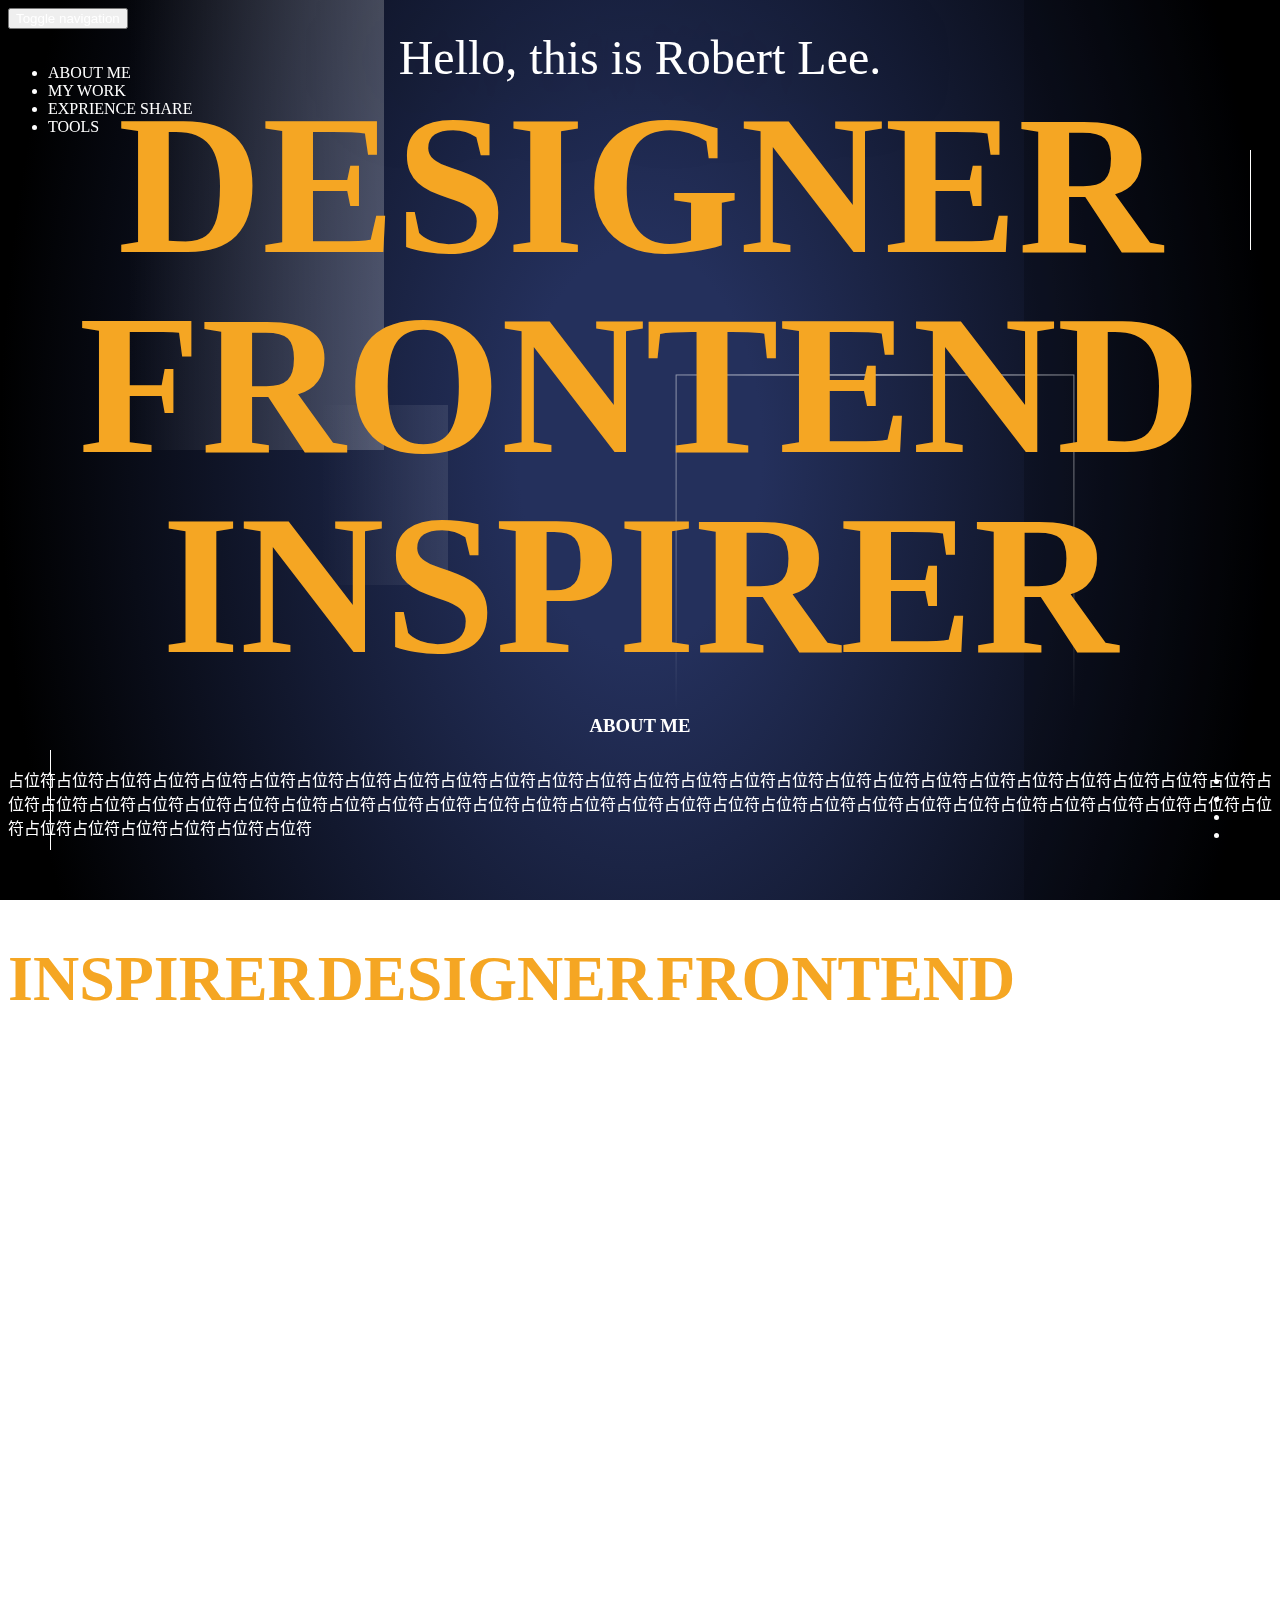
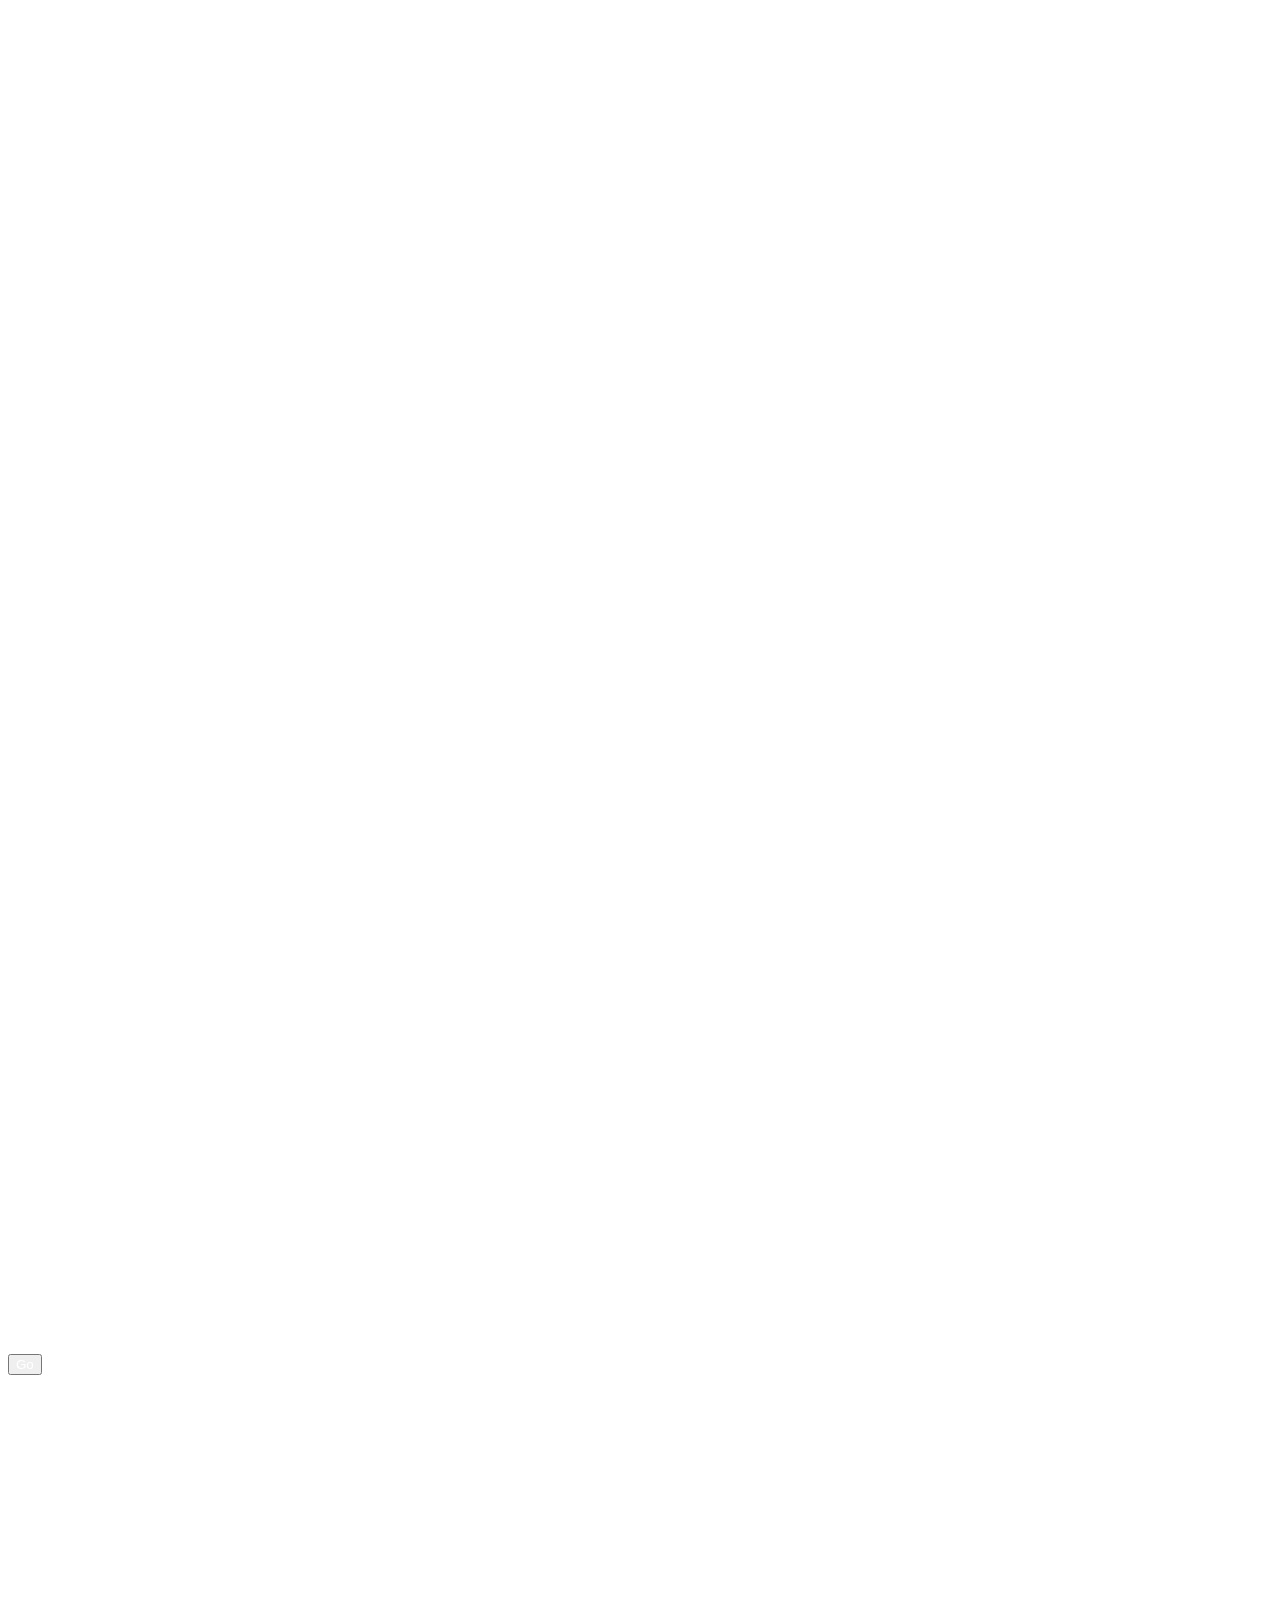
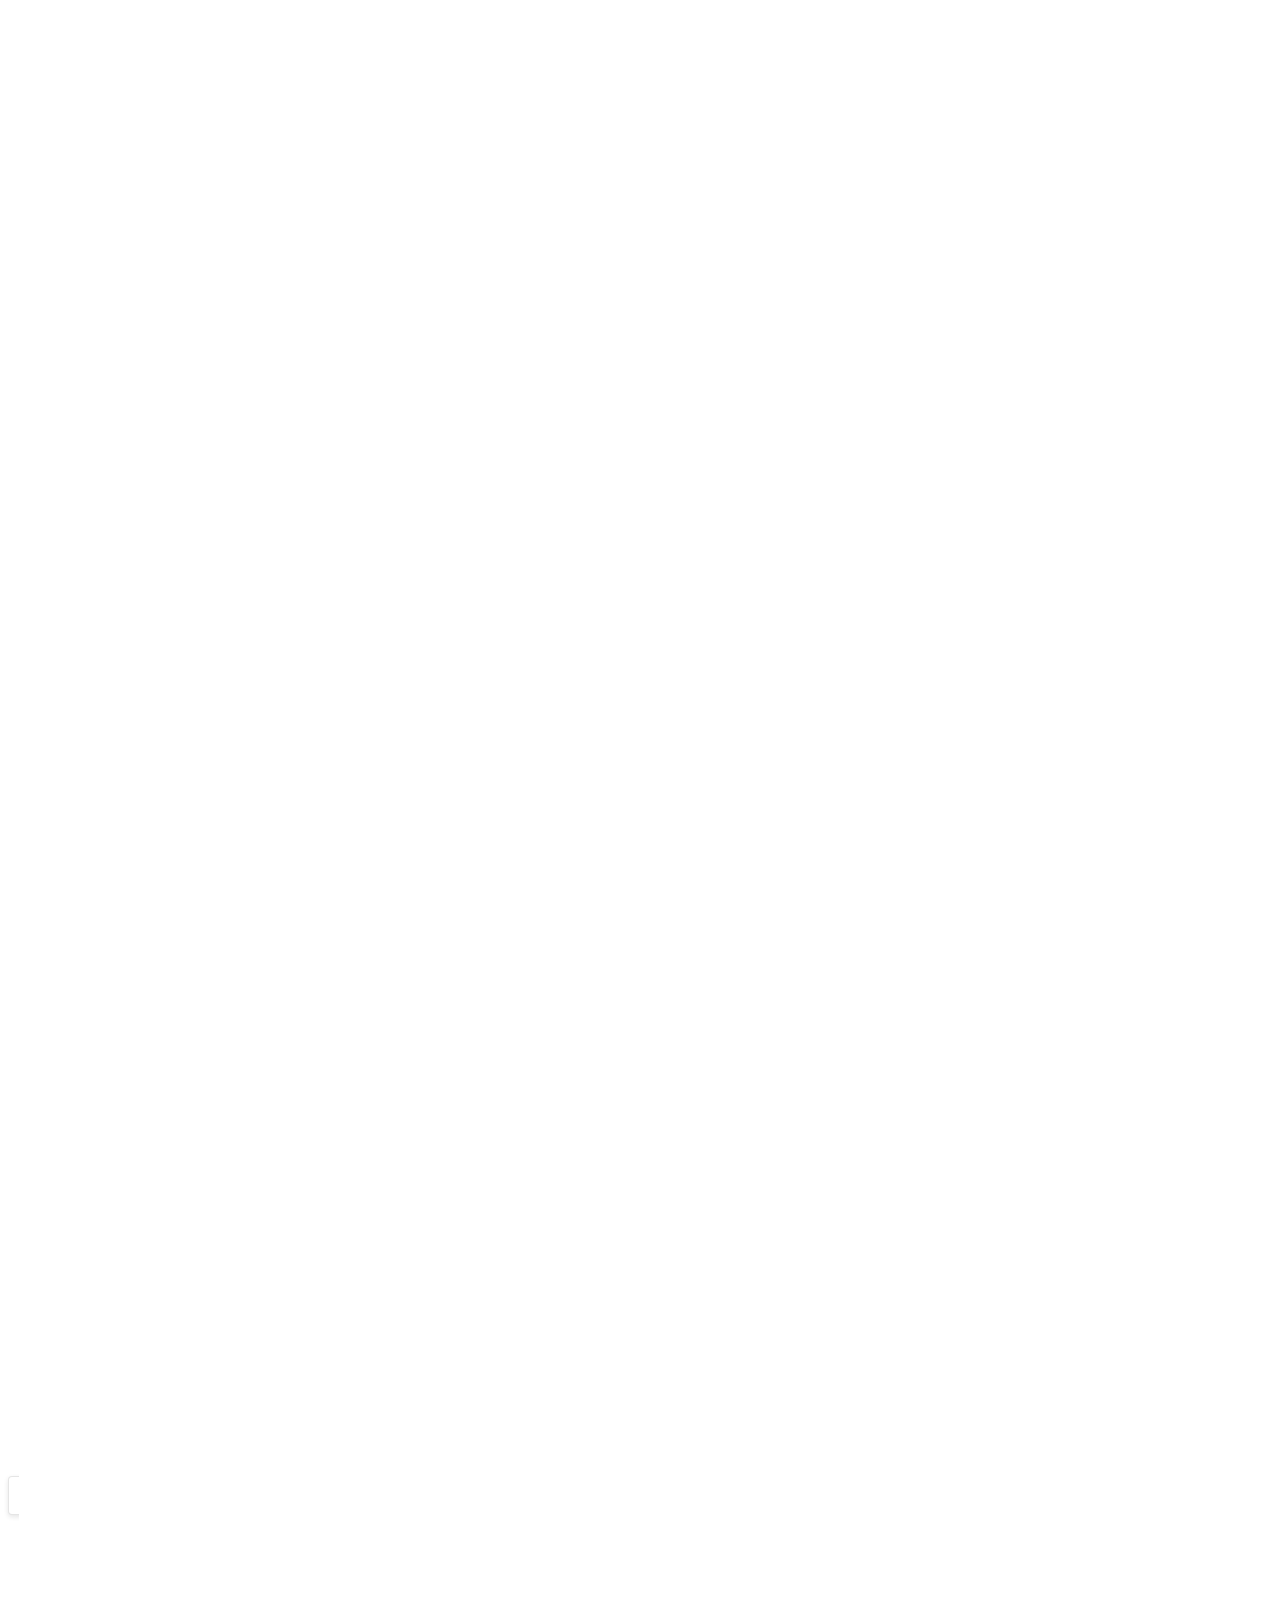
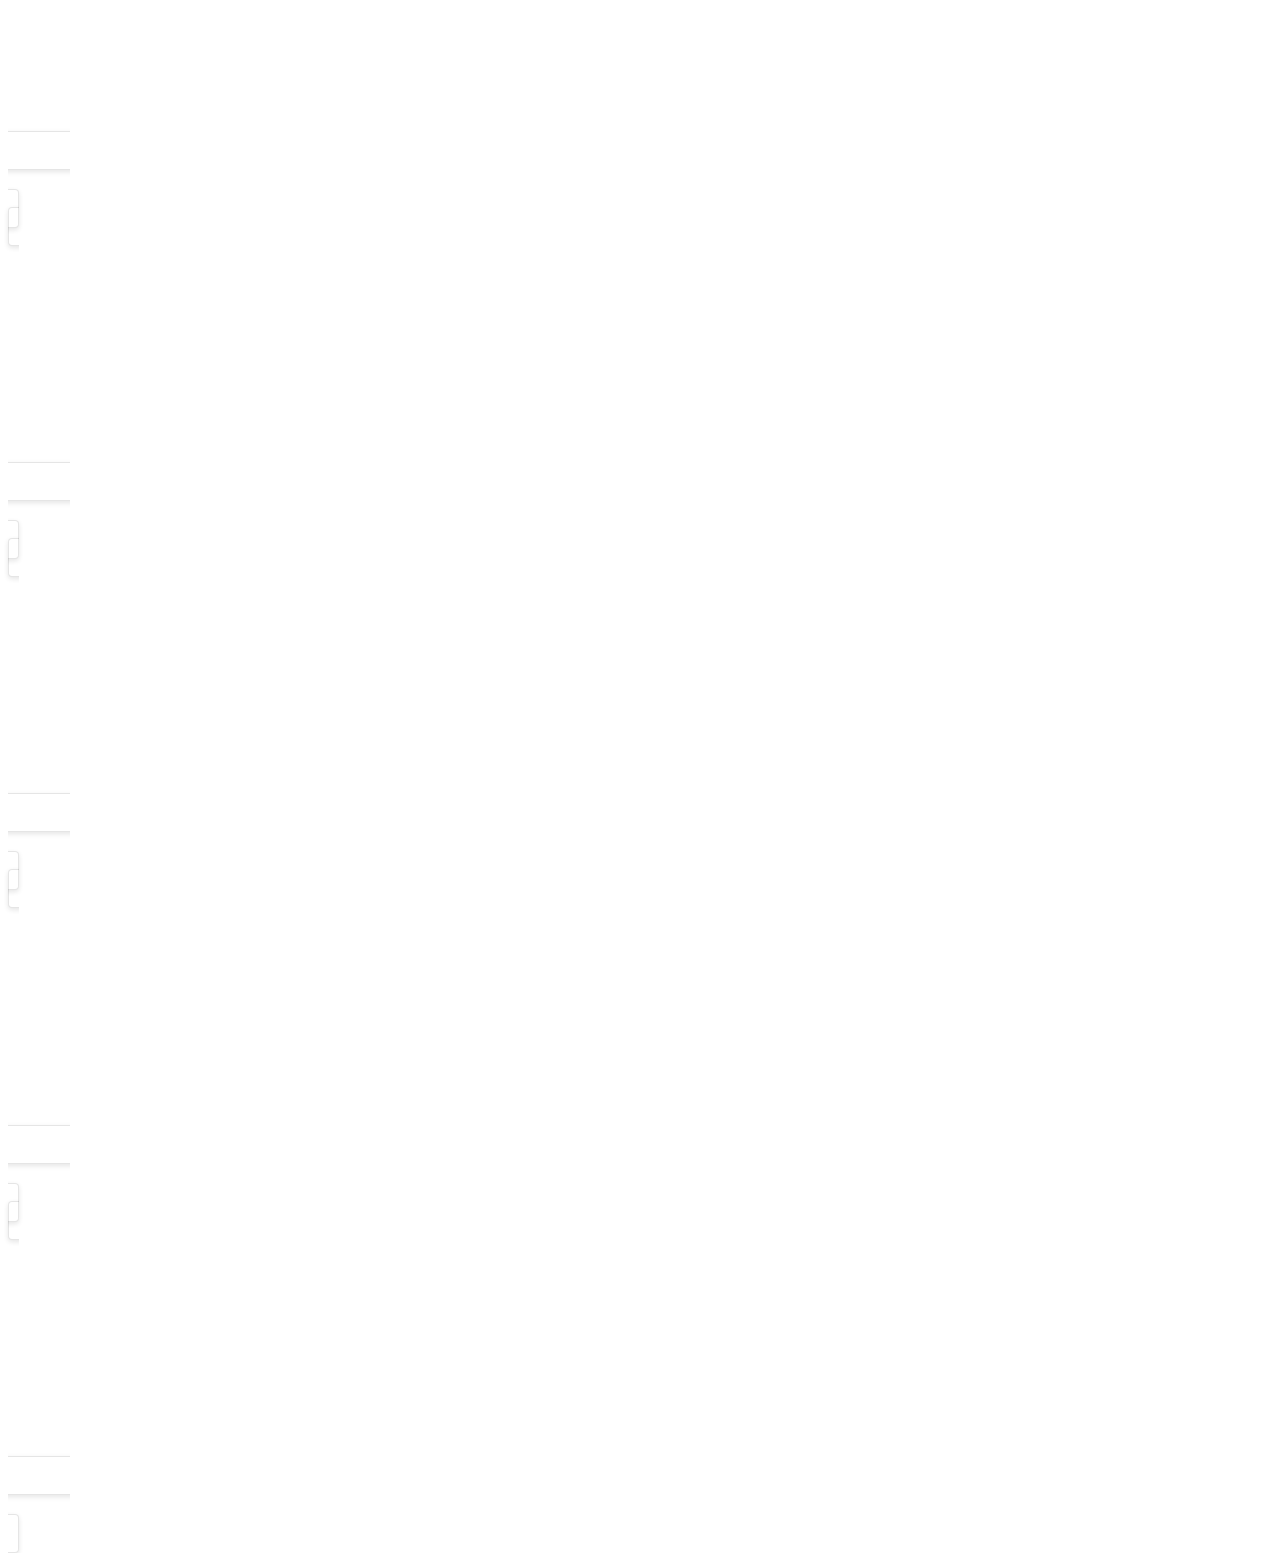
==== commit 48c569ae: "增加页面跳转" ====
--- a/index.html
+++ b/index.html
@@ -32,7 +32,7 @@
             <span class="icon-bar"></span>
             <span class="icon-bar"></span>
           </button>
-          <a class="navbar-brand sr-only" href="#"></a>
+          <a class="navbar-brand sr-only" data-href="#topsection"></a>
         </div>
 
         <!-- Collect the nav links, forms, and other content for toggling -->
@@ -60,47 +60,39 @@
       </ul>
     </div>
     <div class="container-fluid">
-      <div class="scetion-first">
+      <div id="topsection" class="scetion-first">
         <div class="section-head">
           <div class="navbar-brand"></div>
           <span class="head-s">Hello, this is Robert Lee.<br/></span>
           <span class="head-l">DESIGNER<br/>frontend<br/>inspirer</span>
         </div>
       </div>
-      <div id="aboutme">
-        <h4>关于我</h4>
-        <p class="sammary">占位符占位符占位符占位符占位符占位符占位符占位符占位符占位符占位符占位符占位符占位符占位符占位符占位符占位符占位符占位符占位符占位符占位符占位符占位符占位符占位符占位符占位符占位符占位符占位符占位符占位符占位符占位符占位符占位符占位符占位符占位符占位符占位符占位符占位符占位符占位符占位符占位符占位符占位符占位符占位符占位符占位符占位符占位符占位符占位符</p>
-        <div class="skills">
-          <h1>inspirer<small>发现并解决体验问题</small></h1>
-          <h1>DESIGNER<small>准确传达业务诉求</small></h1>
-          <h1>frontend<small>高效把控团队输出</small></h1>
+      <div id="aboutme" class="container">
+        <div class="row">
+          <h3 class="groupTitle">ABOUT ME</h3>
+          <p class="sammary col-md-6 col-md-offset-3">占位符占位符占位符占位符占位符占位符占位符占位符占位符占位符占位符占位符占位符占位符占位符占位符占位符占位符占位符占位符占位符占位符占位符占位符占位符占位符占位符占位符占位符占位符占位符占位符占位符占位符占位符占位符占位符占位符占位符占位符占位符占位符占位符占位符占位符占位符占位符占位符占位符占位符占位符占位符占位符占位符占位符占位符占位符占位符占位符</p>
+          <h1 class="skills col-md-4">inspirer<small>发现并解决体验问题</small></h1>
+          <h1 class="skills col-md-4">DESIGNER<small>准确传达业务诉求</small></h1>
+          <h1 class="skills col-md-4">frontend<small>高效把控团队输出</small></h1>
         </div>
-        <div class="logos">
-          <h4>合作公司</h4>
-          <div class="logo-c clearfix"></div>
-          <div class="logo-c clearfix"></div>
-          <div class="logo-c"></div>
-          <div class="logo-c"></div>
-          <div class="logo-c"></div>
-          <div class="logo-c"></div>
-          <div class="logo-c"></div>
-          <div class="logo-c"></div>
-          <div class="logo-c"></div>
-          <div class="logo-c"></div>
-          <div class="logo-c"></div>
-          <div class="logo-c"></div>
-          <div class="logo-c"></div>
-          <div class="logo-c"></div>
-          <div class="logo-c"></div>
-          <div class="logo-c"></div>
-          <div class="logo-c"></div>
-          <div class="logo-c"></div>
-          <div class="logo-c"></div>
-          <div class="logo-c"></div>
-          <div class="logo-c"></div>
-          <div class="logo-c"></div>
-          <div class="logo-c"></div>
-          <div class="logo-c"></div>
+        <div class="row">
+          <h3 class="groupTitle">合作公司</h3>
+            <div class="logo-c col-md-1"></div>
+            <div class="logo-c col-md-1"></div>
+            <div class="logo-c col-md-1"></div>
+            <div class="logo-c col-md-1"></div>
+            <div class="logo-c col-md-1"></div>
+            <div class="logo-c col-md-1"></div>
+            <div class="logo-c col-md-1"></div>
+            <div class="logo-c col-md-1"></div>
+            <div class="logo-c col-md-1"></div>
+            <div class="logo-c col-md-1"></div>
+            <div class="logo-c col-md-1"></div>
+            <div class="logo-c col-md-1"></div>
+            <div class="logo-c col-md-1"></div>
+            <div class="logo-c col-md-1"></div>
+            <div class="logo-c col-md-1"></div>
+            <div class="logo-c col-md-1"></div>
         </div>
       </div>
     </div>
@@ -113,6 +105,7 @@
         <div class="col-md-4">
           <h4>标题占位符标题占位符</h4>
           <p>内容占位符内容占位符内容占位符内容占位符内容占位符内容占位符内容占位符内容占位符内容占位符内容占位符内容占位符内容占位符内容占位符内容占位符内容占位符内容占位符内容占位符内容占位符内容占位符内容占位符内容占位符内容占位符内容占位符内容占位符</p>
+          <button id="work01" type="button" class="btn btn-default btn-work">Go</button>
         </div>
       </div>
       <div class="row" style="margin-top: 20px;">
--- a/css/main.css
+++ b/css/main.css
@@ -1,12 +1,15 @@
 /*override*/
-/** {
+* {
 	transition: 0.3s;
-}*/
+}
 body {
 	/*scroll-behavior: smooth;*/
 }
 body * {
 	color: white;
+}
+.sr-only {
+	transition: 0.3s;
 }
 .navbar-nav {
 	position: relative;
@@ -35,8 +38,8 @@
 	float: none;
 }
 .navbar-brand {
-	height: 64px;
-	width: 64px;
+	height: 48px;
+	width: 48px;
 	background-image: url("../img/logo.png");
 	background-size: contain;
 	background-repeat: no-repeat;
@@ -154,6 +157,8 @@
 	text-align: center;
 }
 .section-head .navbar-brand {
+	width: 64px;
+	height: 64px;
 	width: 100%;
 	background-position: center;
 	margin-bottom: 30px;
@@ -223,36 +228,44 @@
 
 /*section 02*/
 #aboutme {
-	position: relative;
+	/*position: relative;
 	padding-top: 200px;
-	padding-left: 50px;
+	padding-left: 50px;*/
 }
 .sammary {
-	width: 60%;
-	max-width: 768px;
-}
-.skills h1{
+	/*width: 60%;
+	max-width: 768px;*/
+	margin-bottom: 60px;
+}
+h1.skills {
 	display: inline-block;
 	color: #F5A623;
-	font-size: 80px;
+	font-size: 64px;
 	text-transform: uppercase;
-	padding-right: 40px;
+	/*padding-right: 40px;*/
 }
 .skills small {
 	display: block;
-	font-size: 24px;
+	font-size: 18px;
 	color: white;
 }
 .logos {
-	margin-top: 60px;
-	max-width: 1024px;
+/*	margin-top: 60px;
+	max-width: 1024px;*/
 }
 .logo-c {
-	display: inline-block;
-	overflow: hidden;
 	height: 80px;
-	width: 80px;
 	background-color: rgba(255,255,255,0.1);
-	margin:0;
-	padding: 0;
+}
+
+
+/*work page*/
+.workpage h1 {
+	margin-top: 80px;
+	margin-bottom: 20px;
+}
+.workpage small {
+	display: block;
+	margin-bottom: 20px;
+	color: rgba(255,255,255,0.6);
 }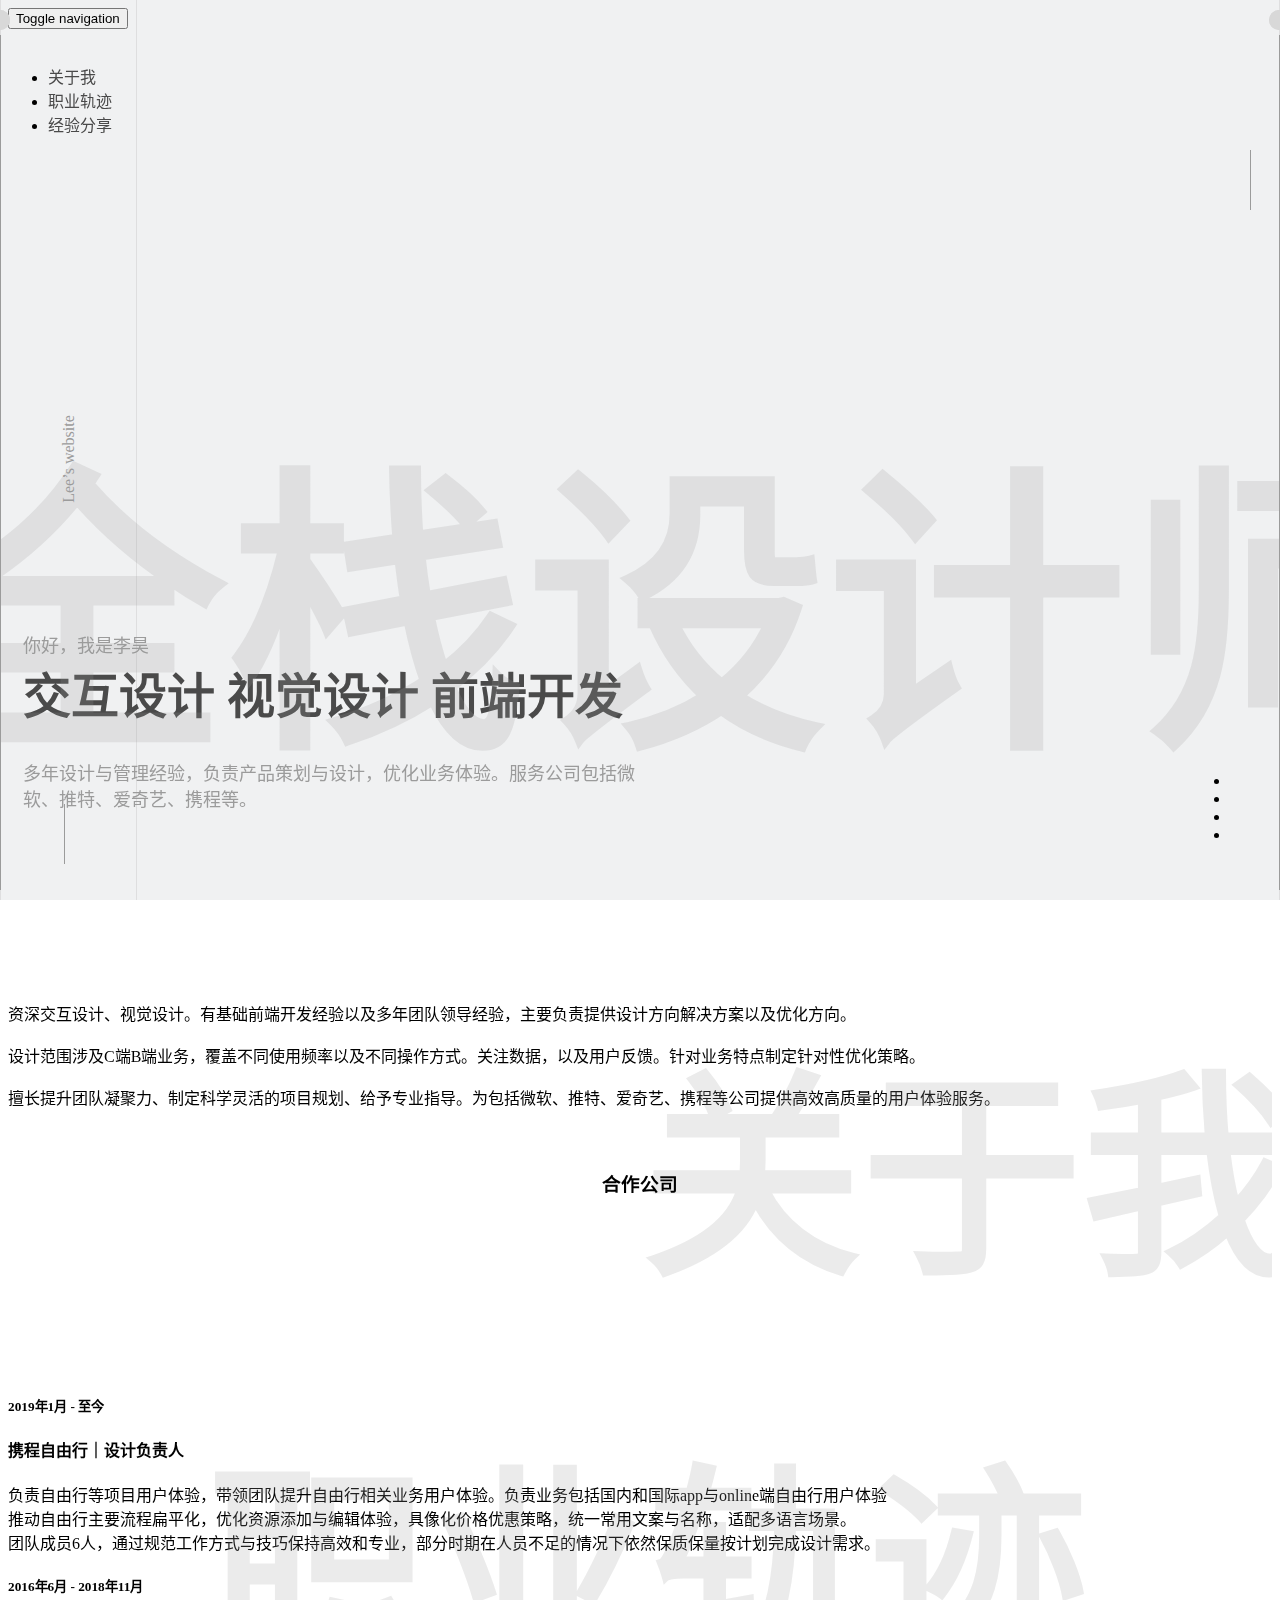
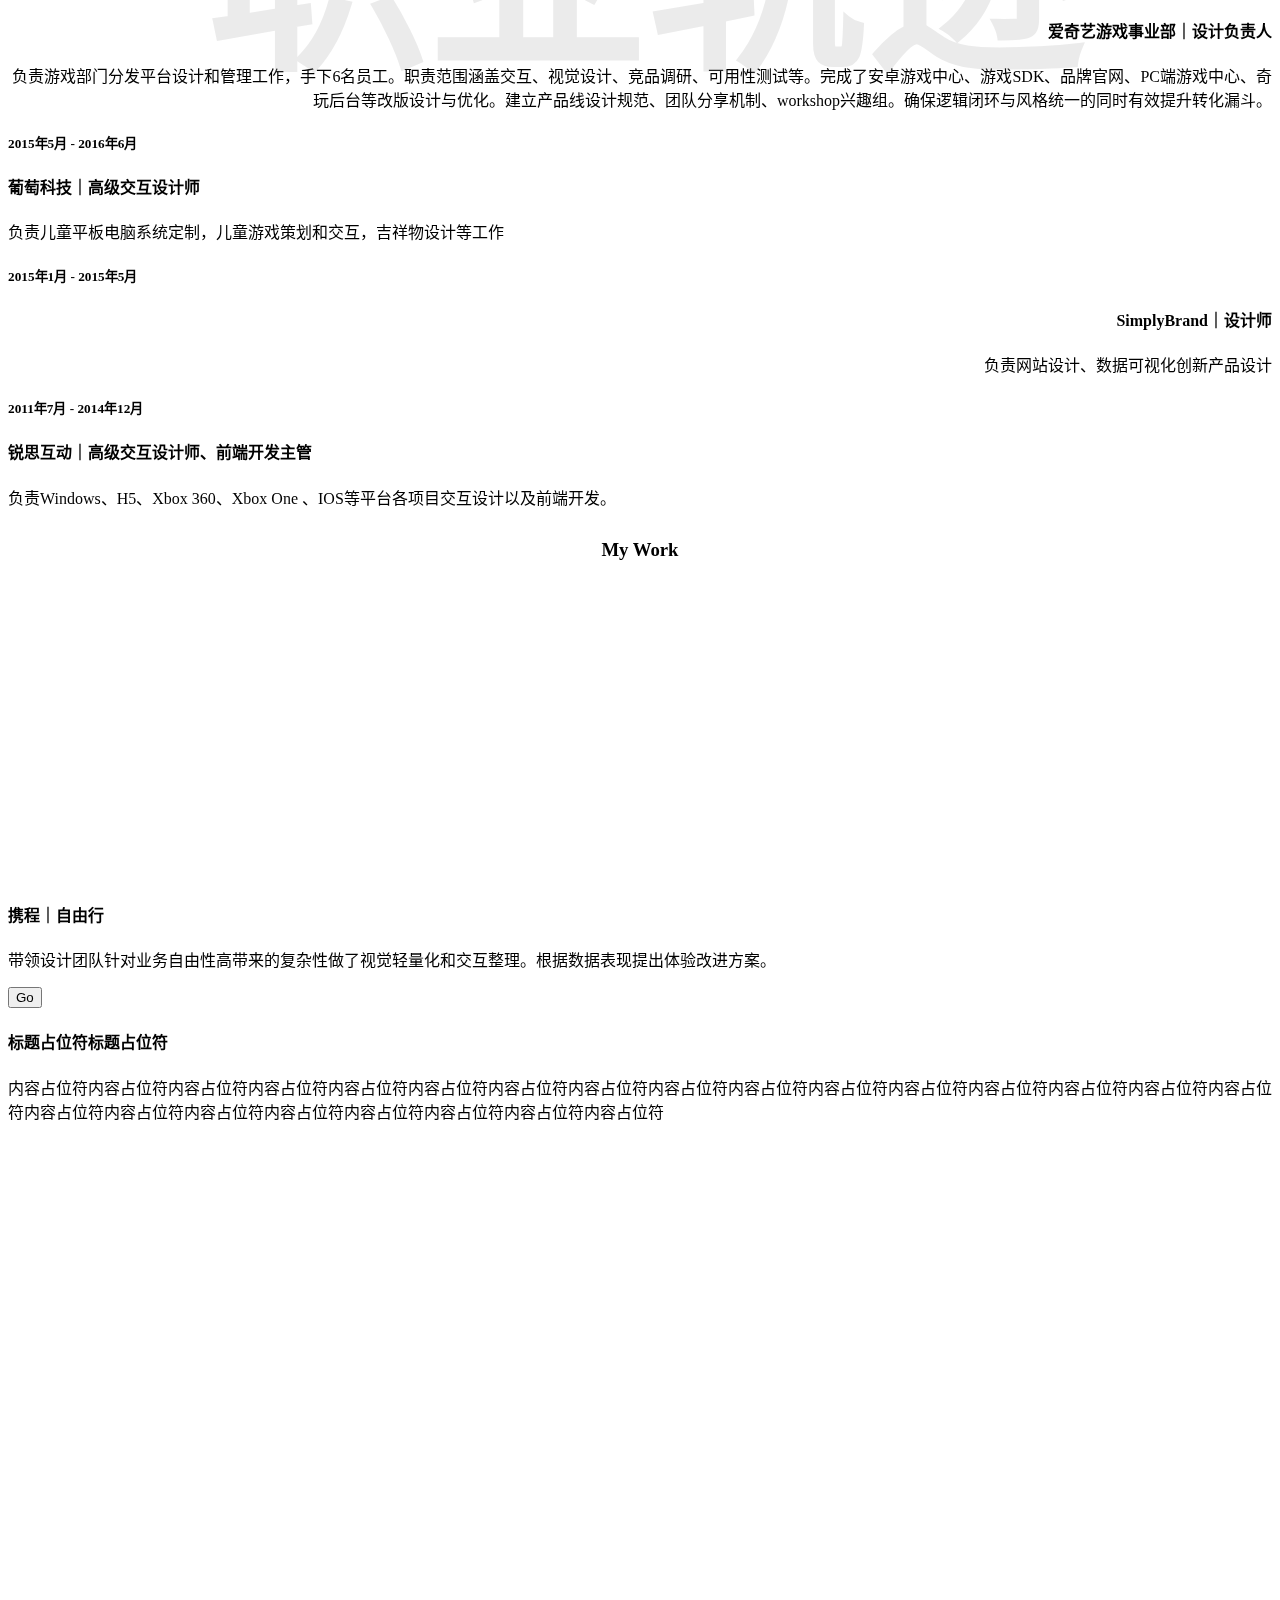
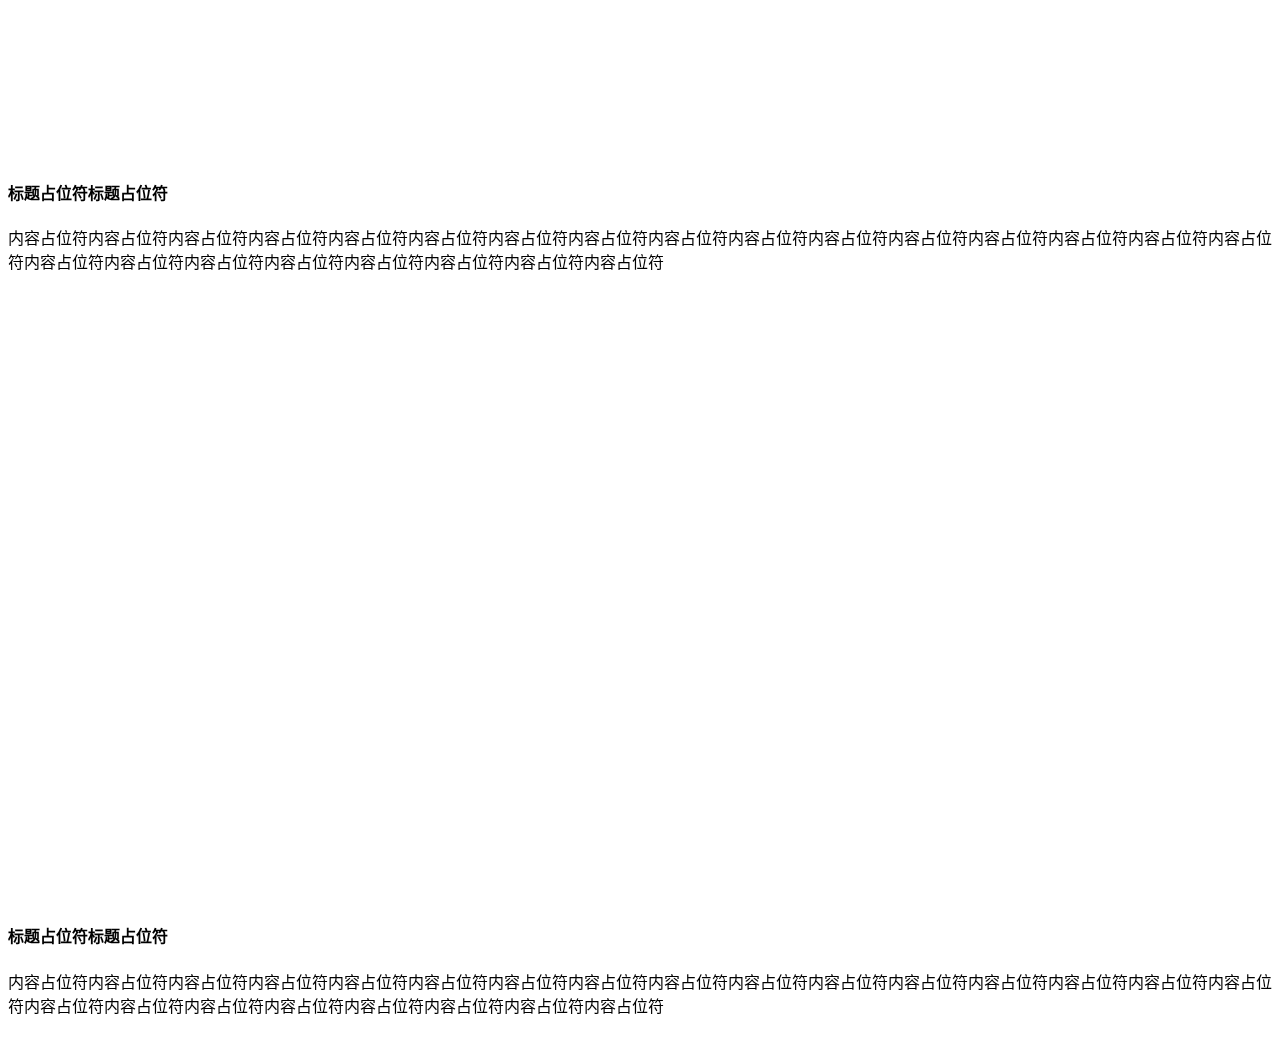
==== commit 8196f66a: "add logos" ====
--- a/index.html
+++ b/index.html
@@ -10,15 +10,10 @@
     <!-- Bootstrap -->
     <link href="plugin/bootstrap/css/bootstrap.min.css" rel="stylesheet">
     <link href="css/main.css" rel="stylesheet">
-    <!-- HTML5 shim 和 Respond.js 是为了让 IE8 支持 HTML5 元素和媒体查询（media queries）功能 -->
-    <!-- 警告：通过 file:// 协议（就是直接将 html 页面拖拽到浏览器中）访问页面时 Respond.js 不起作用 -->
-    <!--[if lt IE 9]>
-      <script src="https://cdn.jsdelivr.net/npm/html5shiv@3.7.3/dist/html5shiv.min.js"></script>
-      <script src="https://cdn.jsdelivr.net/npm/respond.js@1.4.2/dest/respond.min.js"></script>
-    <![endif]-->
     <script src="js/jquery.min.js"></script>
     <!-- 加载 Bootstrap 的所有 JavaScript 插件。你也可以根据需要只加载单个插件。 -->
     <script src="plugin/bootstrap/js/bootstrap.min.js"></script>
+    <script src="plugin/marked/marked.min.js"></script>
     <script src="js/main.js"></script>
   </head>
   <body>
@@ -32,25 +27,24 @@
             <span class="icon-bar"></span>
             <span class="icon-bar"></span>
           </button>
-          <a class="navbar-brand sr-only" data-href="#topsection"></a>
+          <a class="navbar-brand" data-href="#before"></a>
         </div>
 
         <!-- Collect the nav links, forms, and other content for toggling -->
         <div class="collapse navbar-collapse" id="bs-example-navbar-collapse-1">
           <ul class="nav navbar-nav navbar-right">
-            <li><a  data-href="#aboutme">ABOUT ME</a></li>
-            <li><a  data-href="#mywork">MY WORK</a></li>
-            <li><a  data-href="#">EXPRIENCE SHARE</a></li>
-            <li><a  data-href="#">TOOLS</a></li>
+            <li><a data-href="#aboutme">关于我</a></li>
+            <li><a data-href="#mycareer">职业轨迹</a></li>
+            <li><a data-href="#mywork">经验分享</a></li>
           </ul>
         </div><!-- /.navbar-collapse -->
       </div><!-- /.container-fluid -->
     </nav>
     <div class="bg">
       <div class="bg01"></div>
-      <div class="bg02"></div>
-      <div class="bg03"></div>
-      <div class="bg04"></div>
+      <div class="bg02">Lee’s website</div>
+      <div class="bg03 container"></div>
+      <!-- <div class="bg04"></div> -->
       <div class="bg05"></div>
       <ul class="social list-inline">
         <li><a id="social-ins" href="" class="btn btn-default" role="button"></a></li>
@@ -59,40 +53,83 @@
         <li><a id="social-behance" href="" class="btn btn-default" role="button"></a></li>
       </ul>
     </div>
-    <div class="container-fluid">
+    <div id="before" class="container">
       <div id="topsection" class="scetion-first">
         <div class="section-head">
-          <div class="navbar-brand"></div>
-          <span class="head-s">Hello, this is Robert Lee.<br/></span>
-          <span class="head-l">DESIGNER<br/>frontend<br/>inspirer</span>
+          <div class="head-mask">
+            <span class="head-xl">全栈设计师</span>
+          </div>
+          <span class="head-s">你好，我是李昊<br/></span>
+          <span class="head-l">交互设计 视觉设计 前端开发</span>
+          <span class="head-s">多年设计与管理经验，负责产品策划与设计，优化业务体验。服务公司包括微软、推特、爱奇艺、携程等。</span>
+        </div>
+      </div>  
+    </div>
+    <div id="aboutme" class="container">
+      <div class="row">
+        <div class="head-mask">
+          <span class="head-xl">关于我</span>
+        </div>
+        <p class="sammary col-md-6 col-md-offset-3">资深交互设计、视觉设计。有基础前端开发经验以及多年团队领导经验，主要负责提供设计方向解决方案以及优化方向。</br></br>
+        设计范围涉及C端B端业务，覆盖不同使用频率以及不同操作方式。关注数据，以及用户反馈。针对业务特点制定针对性优化策略。</br></br>
+        擅长提升团队凝聚力、制定科学灵活的项目规划、给予专业指导。为包括微软、推特、爱奇艺、携程等公司提供高效高质量的用户体验服务。</br>
+        </p>
+      </div>
+      <div class="row">
+        <h3 class="groupTitle cocom">合作公司</h3>
+      </div>
+    </div>
+    <div id="mycareer" class="container">
+      <div class="row">
+        <div class="head-mask">
+          <span class="head-xl">职业轨迹</span>
         </div>
       </div>
-      <div id="aboutme" class="container">
-        <div class="row">
-          <h3 class="groupTitle">ABOUT ME</h3>
-          <p class="sammary col-md-6 col-md-offset-3">占位符占位符占位符占位符占位符占位符占位符占位符占位符占位符占位符占位符占位符占位符占位符占位符占位符占位符占位符占位符占位符占位符占位符占位符占位符占位符占位符占位符占位符占位符占位符占位符占位符占位符占位符占位符占位符占位符占位符占位符占位符占位符占位符占位符占位符占位符占位符占位符占位符占位符占位符占位符占位符占位符占位符占位符占位符占位符占位符</p>
-          <h1 class="skills col-md-4">inspirer<small>发现并解决体验问题</small></h1>
-          <h1 class="skills col-md-4">DESIGNER<small>准确传达业务诉求</small></h1>
-          <h1 class="skills col-md-4">frontend<small>高效把控团队输出</small></h1>
+      <div class="row">
+        <div class="col-md-12">
+          <h5 class="text-center">2019年1月 - 至今</h5>
         </div>
-        <div class="row">
-          <h3 class="groupTitle">合作公司</h3>
-            <div class="logo-c col-md-1"></div>
-            <div class="logo-c col-md-1"></div>
-            <div class="logo-c col-md-1"></div>
-            <div class="logo-c col-md-1"></div>
-            <div class="logo-c col-md-1"></div>
-            <div class="logo-c col-md-1"></div>
-            <div class="logo-c col-md-1"></div>
-            <div class="logo-c col-md-1"></div>
-            <div class="logo-c col-md-1"></div>
-            <div class="logo-c col-md-1"></div>
-            <div class="logo-c col-md-1"></div>
-            <div class="logo-c col-md-1"></div>
-            <div class="logo-c col-md-1"></div>
-            <div class="logo-c col-md-1"></div>
-            <div class="logo-c col-md-1"></div>
-            <div class="logo-c col-md-1"></div>
+        <div class="col-md-4 col-md-offset-6">
+          <div class="line-career"></div>
+          <h4 class="head">携程自由行｜设计负责人</h4>
+          <p>负责自由行等项目用户体验，带领团队提升自由行相关业务用户体验。负责业务包括国内和国际app与online端自由行用户体验
+          </br>
+          推动自由行主要流程扁平化，优化资源添加与编辑体验，具像化价格优惠策略，统一常用文案与名称，适配多语言场景。
+          </br>
+          团队成员6人，通过规范工作方式与技巧保持高效和专业，部分时期在人员不足的情况下依然保质保量按计划完成设计需求。</p>
+        </div>
+        <div class="col-md-12">
+          <h5 class="text-center">2016年6月 - 2018年11月</h5>
+        </div>
+        <div class="col-md-4 col-md-offset-2">
+          <div class="line-career"></div>
+          <h4 class="head">爱奇艺游戏事业部｜设计负责人</h4>
+          <p>负责游戏部门分发平台设计和管理工作，手下6名员工。职责范围涵盖交互、视觉设计、竞品调研、可用性测试等。完成了安卓游戏中心、游戏SDK、品牌官网、PC端游戏中心、奇玩后台等改版设计与优化。建立产品线设计规范、团队分享机制、workshop兴趣组。确保逻辑闭环与风格统一的同时有效提升转化漏斗。</p>
+        </div>
+        <div class="col-md-12">
+          <h5 class="text-center">2015年5月 - 2016年6月</h5>
+        </div>
+        <div class="col-md-4 col-md-offset-6">
+          <div class="line-career"></div>
+          <h4 class="head">葡萄科技｜高级交互设计师</h4>
+          <p>负责儿童平板电脑系统定制，儿童游戏策划和交互，吉祥物设计等工作</p>
+        </div>
+        <div class="col-md-12">
+          <h5 class="text-center">2015年1月 - 2015年5月</h5>
+        </div>
+        <div class="col-md-4 col-md-offset-2">
+          <div class="line-career"></div>
+          <h4 class="head">SimplyBrand｜设计师</h4>
+          <p>负责网站设计、数据可视化创新产品设计</p>
+        </div>
+        <div class="col-md-12">
+          <h5 class="text-center">2011年7月 - 2014年12月</h5>
+        </div>
+        <div class="col-md-4 col-md-offset-6">
+          <div class="line-career"></div>
+          <h4 class="head">锐思互动｜高级交互设计师、前端开发主管</h4>
+          <p>负责Windows、H5、Xbox 360、Xbox One
+          、IOS等平台各项目交互设计以及前端开发。</p>
         </div>
       </div>
     </div>
@@ -103,8 +140,8 @@
           <div class="img work01"></div>    
         </div>
         <div class="col-md-4">
-          <h4>标题占位符标题占位符</h4>
-          <p>内容占位符内容占位符内容占位符内容占位符内容占位符内容占位符内容占位符内容占位符内容占位符内容占位符内容占位符内容占位符内容占位符内容占位符内容占位符内容占位符内容占位符内容占位符内容占位符内容占位符内容占位符内容占位符内容占位符内容占位符</p>
+          <h4>携程｜自由行</h4>
+          <p>带领设计团队针对业务自由性高带来的复杂性做了视觉轻量化和交互整理。根据数据表现提出体验改进方案。</p>
           <button id="work01" type="button" class="btn btn-default btn-work">Go</button>
         </div>
       </div>
@@ -132,48 +169,12 @@
         </div>
       </div>
     </div>
-    <div class="container">
-      <h3 class="groupTitle">经验分享</h3>
-      <div class="row">
-        <div class="col-md-4 col-sm-6">
-          <a href="#" class="btn btn-default btn-block card" role="button">
-            <div class="img"></div>
-            <h4>标题占位符</h4>
-            <small>2019-08-07</small>
-            <p>副标题占位符副标题占位符副标题占位符副标题占位符副标题占位符副标题占位符</p>
-          </a>    
-        </div>
-        <div class="col-md-4 col-sm-6">
-          <a href="#" class="btn btn-default btn-block card" role="button">
-            <div class="img"></div>
-            <h4>标题占位符</h4>
-            <small>2019-08-07</small>
-            <p>副标题占位符副标题占位符副标题占位符副标题占位符副标题占位符副标题占位符</p>
-          </a>     
-        </div>
-        <div class="col-md-4 col-sm-6">
-          <a href="#" class="btn btn-default btn-block card" role="button">
-            <div class="img"></div>
-            <h4>标题占位符</h4>
-            <small>2019-08-07</small>
-            <p>副标题占位符副标题占位符副标题占位符副标题占位符副标题占位符副标题占位符</p>
-          </a>     
-        </div>
-        <div class="col-md-4 col-sm-6">
-          <a href="#" class="btn btn-default btn-block card" role="button">
-            <div class="img"></div>
-            <h4>标题占位符</h4>
-            <small>2019-08-07</small>
-            <p>副标题占位符副标题占位符副标题占位符副标题占位符副标题占位符副标题占位符</p>
-          </a>    
-        </div>
-        <div class="col-md-4 col-sm-6">
-          <a href="#" class="btn btn-default btn-block card" role="button">
-            <div class="img"></div>
-            <h4>标题占位符</h4>
-            <small>2019-08-07</small>
-            <p>副标题占位符副标题占位符副标题占位符副标题占位符副标题占位符副标题占位符</p>
-          </a>     
+    <div id="artical" class="artical">
+      <div class="container workpage">
+        <div class="row">
+          <div class="hiddenContent"></div>
+          <div id="previewContent" class="col-md-6 col-md-offset-3">
+          </div>
         </div>
       </div>
     </div>
--- a/css/main.css
+++ b/css/main.css
@@ -6,7 +6,7 @@
 	/*scroll-behavior: smooth;*/
 }
 body * {
-	color: white;
+	/*color: white;*/
 }
 .sr-only {
 	transition: 0.3s;
@@ -19,9 +19,9 @@
 	content: "";
 	right: 16px;
 	top: 120%;
-	height: 100px;
+	height: 60px;
 	width: 1px;
-	background-color: white;
+	background-color: #9B9B9B;
 }
 .navbar-default .navbar-nav {
 	margin-top: 35px;
@@ -31,21 +31,21 @@
 .navbar-default .navbar-nav>li>a {
 	padding-top: 0;
 	padding-bottom: 5px;
-	color:white;
+	color: #4A4A4A;
 	text-align: right;
 }
 .navbar-default .navbar-nav>li {
 	float: none;
 }
 .navbar-brand {
-	height: 48px;
-	width: 48px;
+	height: 32px;
+	width: 32px;
 	background-image: url("../img/logo.png");
 	background-size: contain;
 	background-repeat: no-repeat;
 }
 .navbar>.container .navbar-brand, .navbar>.container-fluid .navbar-brand {
-	margin-left: 16px;
+	margin-left: 37px;
 	margin-top: 36px;
 }
 .navbar-default {
@@ -55,7 +55,7 @@
 
 
 /*bg*/
-.bg01, .bg02, .bg03, .bg04, .bg05 {
+.bg01, .bg02, .bg04, .bg05 {
 	position: absolute;
 }
 .bg {
@@ -64,32 +64,31 @@
 	top:0;
 	bottom: 0;
 	right: 0;
-	background-image: radial-gradient(50% 118%, #24305C 19%, #000000 100%);
+	background-color: #F0F1F2;
 	z-index: -10;
 }
 .bg01 {
-	left: 10%;
-	width: 20%;
-	height: 50%;
-	opacity: 0.22;
-	background-image: linear-gradient(90deg, rgba(255,255,255,0.00) 0%, #FFFFFF 100%);
+	left: 136px;
+	width: 1px;
+	height: 100%;
+	background-color: rgba(151,151,151,0.2);
 }
 .bg02 {
-	left: 25%;
-	top:45%;
-	width: 10%;
-	height: 20%;
-	opacity: 0.1;
-	background-image: linear-gradient(90deg, rgba(255,255,255,0.00) 0%, #FFFFFF 100%);
+	top:50%;
+	left: 25px;
+	color: #9B9B9B;
+	transform:rotate(-90deg);
+	-ms-transform:rotate(-90deg); 	/* IE 9 */
+	-moz-transform:rotate(-90deg); 	/* Firefox */
+	-webkit-transform:rotate(-90deg); /* Safari 和 Chrome */
+	-o-transform:rotate(-90deg); 	/* Opera */
 }
 .bg03 {
-	right: 0;
-	width: 20%;
-	top:0;
-	bottom: 0;
-	background: rgba(0,0,0,0.2);
-}
-.bg04 {
+	height: 100%;
+	border-left:1px solid rgba(151,151,151,0.2);
+	border-right:1px solid rgba(151,151,151,0.2);
+}
+/*.bg04 {
 	width: 400px;
 	height: 400px;
 	right: 16%;
@@ -97,13 +96,13 @@
 	background-image: url(../img/bg04.svg);
 	background-size: contain;
 	background-repeat: no-repeat;
-}
+}*/
 .bg05 {
 	width: 1px;
-	height: 100px;
-	left: 50px;
-	bottom: 50px;
-	background-color: white;
+	height: 60px;
+	left: 64px;
+	bottom: 36px;
+	background-color: #9B9B9B;
 }
 .social {
 	position: absolute;
@@ -139,10 +138,10 @@
 .scetion-first {
 	position: relative;
 	width: 100%;
-	overflow: hidden;
-	display: table;
-}
-.section-first::before {
+	/*overflow: hidden;*/
+	/*display: table;*/
+}
+/*.section-first::before {
 	position: absolute;
 	content: "";
 	left: 0;
@@ -150,31 +149,54 @@
 	top:0;
 	height: 200px;
 	width: 100%;
-}
+}*/
 .section-head {
-	display: table-cell;
+	position: relative;
+	margin-left: -15px;
+	/*display: table-cell;
 	vertical-align: middle;
-	text-align: center;
-}
-.section-head .navbar-brand {
-	width: 64px;
-	height: 64px;
-	width: 100%;
-	background-position: center;
-	margin-bottom: 30px;
+	text-align: center;*/
+	padding-top: 55%;
 }
 .section-head .head-s {
+	display: block;
 	font-weight: 400;
-	font-size: 48px;
-	text-shadow: 0 2px 100px #000000;
+	font-size: 18px;
+	color: #9B9B9B;
+	width: 50%;
+	padding-left: 30px;
+	/*text-shadow: 0 2px 100px #000000;*/
+}
+.head-mask {
+	position: absolute;
+	overflow: hidden;
+	left: 0px;
+	right: -15px;
+}
+.section-head .head-mask {
+	top:50%; 
+} 
+.head-xl {
+	display: block;
+	font-weight: 900;
+	font-size: 300px;
+	color: rgba(155,155,155,0.2);
+	white-space: nowrap;
+	/*text-shadow: 0 2px 100px #000000;*/
+}
+.section-head .head-xl {
+	margin-left: -66px;
+	/*text-shadow: 0 2px 100px #000000;*/
 }
 .section-head .head-l {
+	display: block;
 	font-family: Arial-BoldMT;
 	font-weight: 900;
-	font-size: 200px;
-	color: #F5A623;
-	line-height: 1;
+	font-size: 48px;
+	color: #4A4A4A;
 	text-transform: uppercase;
+	padding-bottom: 32px;
+	padding-left: 30px;
 }
 
 
@@ -232,9 +254,30 @@
 	padding-top: 200px;
 	padding-left: 50px;*/
 }
+#aboutme .row {
+	position: relative;
+}
+#aboutme .head-mask {
+	right: 0px;
+	text-align: right;
+} 
+#mycareer .headmask {
+	left: -15px;
+	right: -15px;
+	text-align: center;
+}
+#mycareer .head-xl {
+	font-size: 220px;
+	text-align: center;
+}
+#aboutme .head-xl {
+	font-size: 220px;
+	margin-right: -30px;
+}
 .sammary {
 	/*width: 60%;
 	max-width: 768px;*/
+	margin-top: 15%;
 	margin-bottom: 60px;
 }
 h1.skills {
@@ -254,10 +297,81 @@
 	max-width: 1024px;*/
 }
 .logo-c {
-	height: 80px;
-	background-color: rgba(255,255,255,0.1);
-}
-
+	position:relative;
+	background-color: rgba(0,0,0,0.0001);
+	z-index: 10;
+	/*margin-left: -15px;
+	margin-right: -15px;*/
+	/*margin-bottom: 30px;*/
+	/*background-color: rgba(0,0,0,0.1);*/
+}
+.logo-c img {
+	width: 100%;
+	margin-bottom: -22px;
+	pointer-events: none;
+	z-index: 4;
+}
+.logo-c img.img-h {
+	opacity: 0;
+	margin-top: -100%;
+	z-index: 5;
+}
+.logo-c:hover img.img-h{
+	opacity: 1;
+}
+.showartical {
+	overflow: hidden;
+}
+.showartical #mywork, .showartical #before, .showartical #mycareer, .showartical #aboutme{
+	opacity: 0;
+}
+.showartical .artical {
+	display: block;
+}
+.artical {
+	position: fixed;
+	display: none;
+	top:0;
+	width: 100%;
+	z-index: 10;
+	overflow: scroll;
+	
+}
+.artical .container {
+	position: relative;
+	
+}
+.col-md-offset-2 *{
+	text-align: right;
+}
+.line-career {
+	position: absolute;
+	top:35px;
+	bottom: 10px;
+	left: 0;
+	width: 1px;
+	background-color: #9B9B9B;
+}
+.col-md-offset-2 .line-career {
+	left: auto;
+	right: 0;
+}
+#mycareer .row {
+	margin-top: 200px;
+}
+#mycareer .row:first-child {
+	margin-top: 100px;
+}
+.line-career:before {
+	position: absolute;
+	top:-25px;
+	left: -10px;
+	border-radius: 10px;
+	width: 20px;
+	height: 20px;
+	content: "";
+	background-color: #D8D8D8;
+}
 
 /*work page*/
 .workpage h1 {
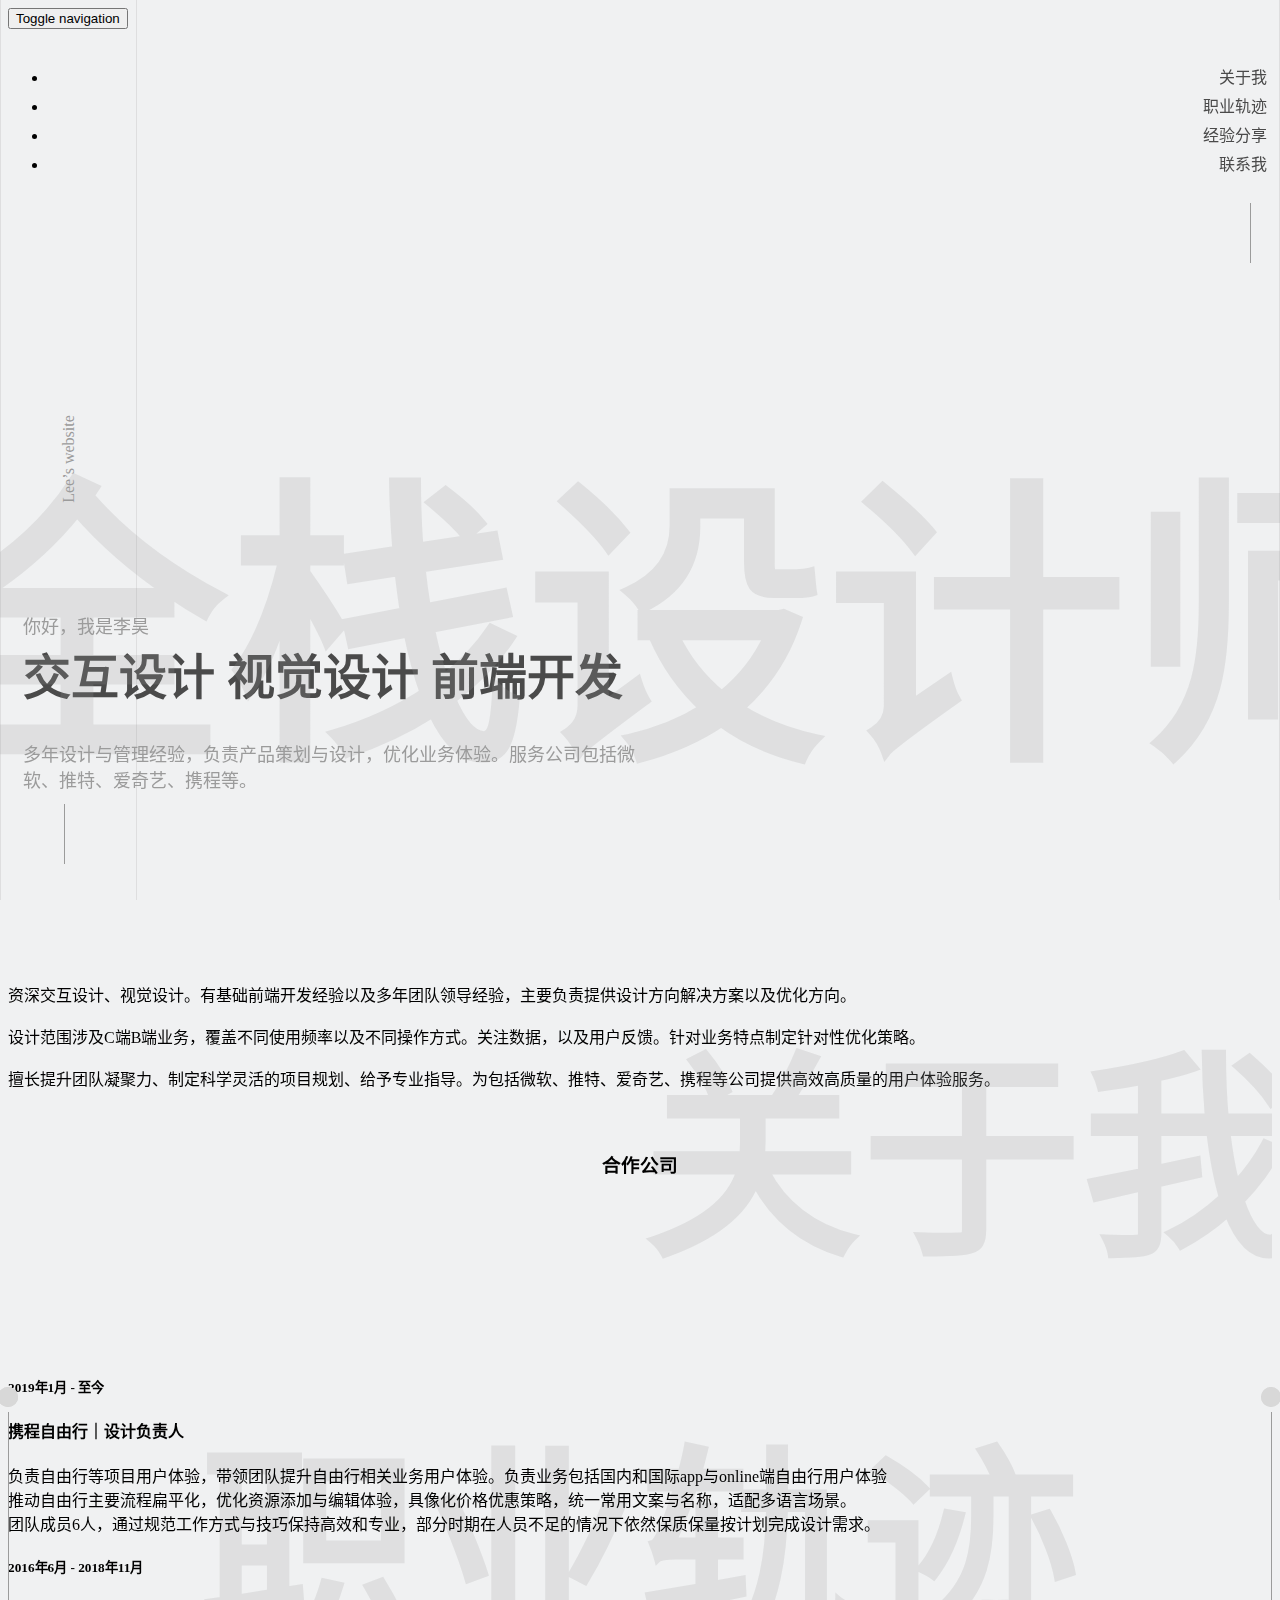
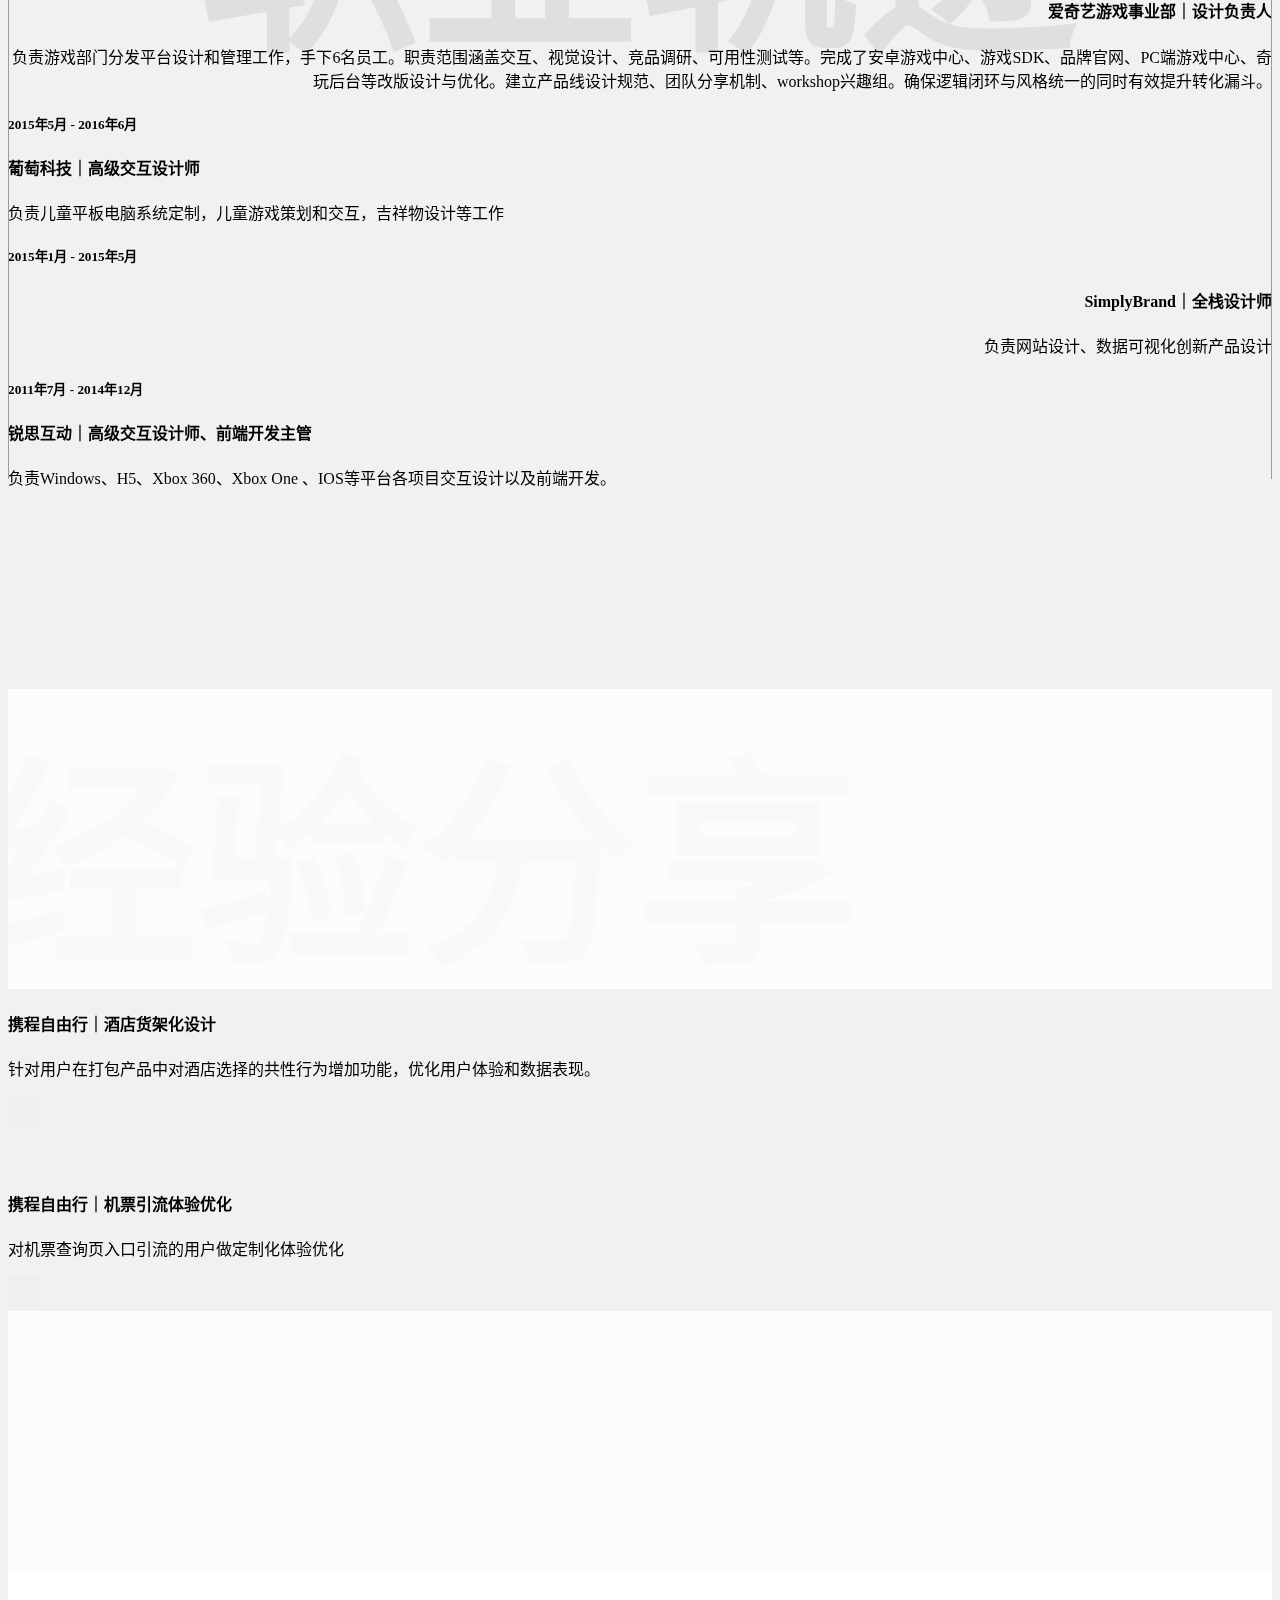
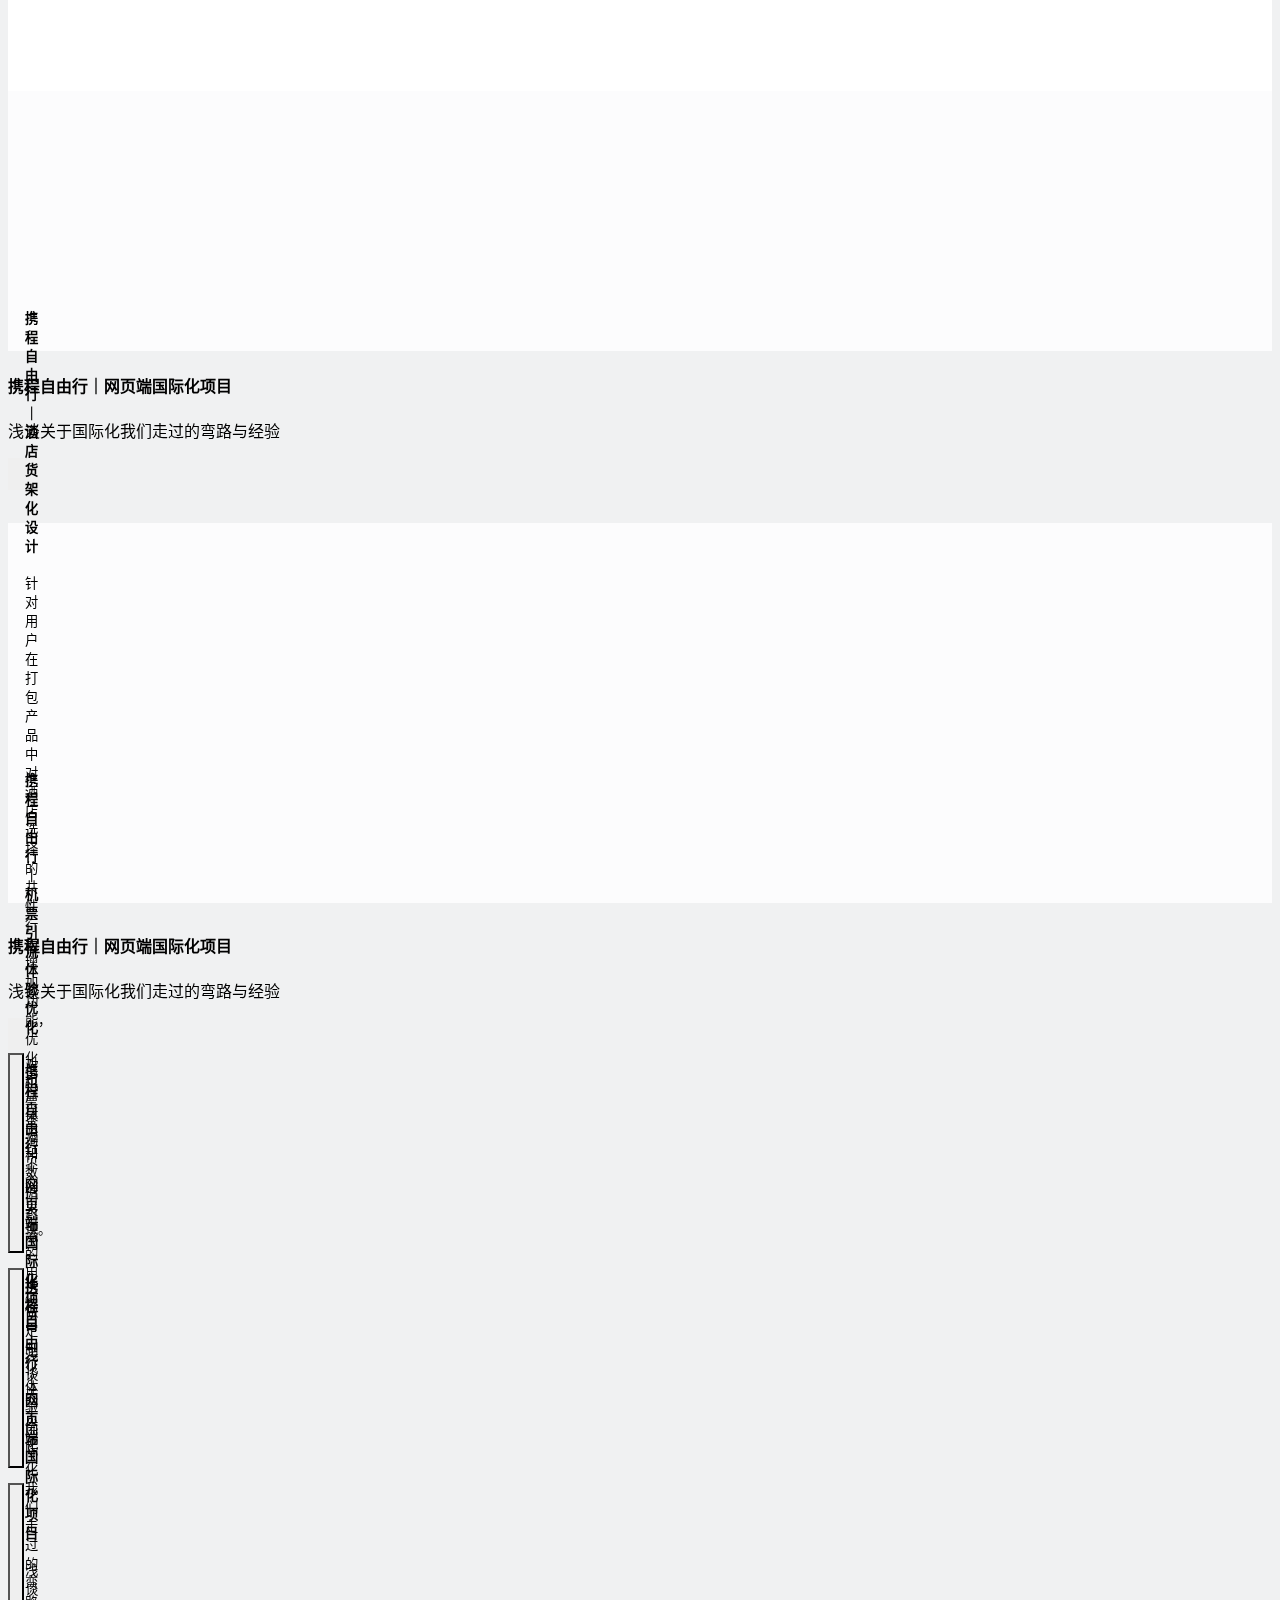
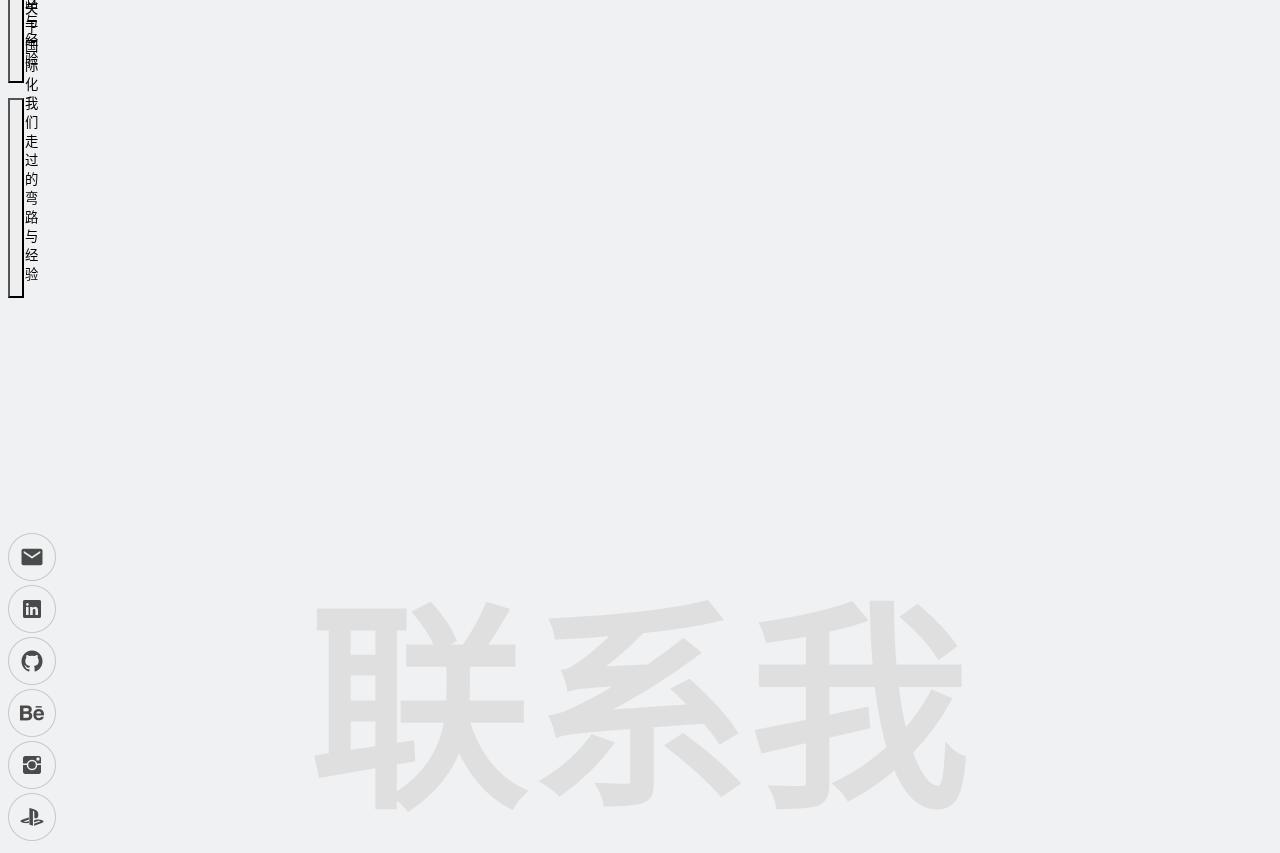
==== commit 64423d96: "完成样式调整" ====
--- a/index.html
+++ b/index.html
@@ -6,7 +6,7 @@
     <meta name="viewport" content="width=device-width, initial-scale=1">
     <!-- 上述3个meta标签*必须*放在最前面，任何其他内容都*必须*跟随其后！ -->
     <title>欢迎来到我的网站</title>
-    <!-- <link rel="shortcut icon" href="img/favicon.ico" /> -->
+    <link rel="shortcut icon" href="img/favicon.ico" />
     <!-- Bootstrap -->
     <link href="plugin/bootstrap/css/bootstrap.min.css" rel="stylesheet">
     <link href="css/main.css" rel="stylesheet">
@@ -36,6 +36,7 @@
             <li><a data-href="#aboutme">关于我</a></li>
             <li><a data-href="#mycareer">职业轨迹</a></li>
             <li><a data-href="#mywork">经验分享</a></li>
+            <li><a data-href="#mycontact">联系我</a></li>
           </ul>
         </div><!-- /.navbar-collapse -->
       </div><!-- /.container-fluid -->
@@ -46,12 +47,6 @@
       <div class="bg03 container"></div>
       <!-- <div class="bg04"></div> -->
       <div class="bg05"></div>
-      <ul class="social list-inline">
-        <li><a id="social-ins" href="" class="btn btn-default" role="button"></a></li>
-        <li><a id="social-github" href="" class="btn btn-default" role="button"></a></li>
-        <li><a id="social-mail" href="" class="btn btn-default" role="button"></a></li>
-        <li><a id="social-behance" href="" class="btn btn-default" role="button"></a></li>
-      </ul>
     </div>
     <div id="before" class="container">
       <div id="topsection" class="scetion-first">
@@ -119,7 +114,7 @@
         </div>
         <div class="col-md-4 col-md-offset-2">
           <div class="line-career"></div>
-          <h4 class="head">SimplyBrand｜设计师</h4>
+          <h4 class="head">SimplyBrand｜全栈设计师</h4>
           <p>负责网站设计、数据可视化创新产品设计</p>
         </div>
         <div class="col-md-12">
@@ -134,38 +129,118 @@
       </div>
     </div>
     <div id="mywork" class="container">
-      <h3 class="groupTitle">My Work</h3>
-      <div class="row">
+      <div class="row">
+        <div class="head-mask">
+          <span class="head-xl">经验分享</span>
+        </div>
+      </div>
+      <div class="row hidden-xs">
         <div class="col-md-6">
           <div class="img work01"></div>    
         </div>
         <div class="col-md-4">
-          <h4>携程｜自由行</h4>
-          <p>带领设计团队针对业务自由性高带来的复杂性做了视觉轻量化和交互整理。根据数据表现提出体验改进方案。</p>
-          <button id="work01" type="button" class="btn btn-default btn-work">Go</button>
-        </div>
-      </div>
-      <div class="row" style="margin-top: 20px;">
-        <div class="col-md-4 col-md-offset-1 text-right">
-          <h4>标题占位符标题占位符</h4>
-          <p>内容占位符内容占位符内容占位符内容占位符内容占位符内容占位符内容占位符内容占位符内容占位符内容占位符内容占位符内容占位符内容占位符内容占位符内容占位符内容占位符内容占位符内容占位符内容占位符内容占位符内容占位符内容占位符内容占位符内容占位符</p>
+          <h4>携程自由行｜酒店货架化设计</h4>
+          <p>针对用户在打包产品中对酒店选择的共性行为增加功能，优化用户体验和数据表现。</p>
+          <button type="button" class="btn btn-default btn-work" mata-work="1"></button>
+        </div>
+      </div>
+      <div class="row hidden-xs" style="margin-top: 30px;">
+        <div class="col-md-4 col-md-offset-1 text-right" style="margin-top: 60px;">
+          <h4>携程自由行｜机票引流体验优化</h4>
+          <p>对机票查询页入口引流的用户做定制化体验优化</p>
+          <button type="button" class="btn btn-default btn-work" mata-work="2"></button>
         </div>
         <div class="col-md-7">
-          <div class="img work02"></div>    
-        </div>
-      </div>
-      <div class="row" style="margin-top: -120px; display: inline-block;">
-        <div class="col-md-4 col-md-offset-1">
           <div class="img work02"></div>
-          <h4>标题占位符标题占位符</h4>
-          <p>内容占位符内容占位符内容占位符内容占位符内容占位符内容占位符内容占位符内容占位符内容占位符内容占位符内容占位符内容占位符内容占位符内容占位符内容占位符内容占位符内容占位符内容占位符内容占位符内容占位符内容占位符内容占位符内容占位符内容占位符</p>
-        </div>
-        <div class="col-md-4" style="margin-top: 140px">
+        </div>
+      </div>
+      <div class="row hidden-xs">
+        <div class="col-md-4 col-md-offset-1" style="margin-top: -120px;">
           <div class="img work02"></div>
-        </div>
-        <div class="col-md-3" style="margin-top: 140px">
-          <h4>标题占位符标题占位符</h4>
-          <p>内容占位符内容占位符内容占位符内容占位符内容占位符内容占位符内容占位符内容占位符内容占位符内容占位符内容占位符内容占位符内容占位符内容占位符内容占位符内容占位符内容占位符内容占位符内容占位符内容占位符内容占位符内容占位符内容占位符内容占位符</p>
+          <h4>携程自由行｜网页端国际化项目</h4>
+          <p>浅谈关于国际化我们走过的弯路与经验</p>
+          <button type="button" class="btn btn-default btn-work" mata-work="3"></button>
+        </div>
+        <div class="col-md-4" style="margin-top: 30px">
+          <div class="img work02"></div>
+        </div>
+        <div class="col-md-3" style="margin-top: 30px">
+          <h4>携程自由行｜网页端国际化项目</h4>
+          <p>浅谈关于国际化我们走过的弯路与经验</p>
+          <button type="button" class="btn btn-default btn-work" mata-work="4"></button>
+        </div>
+      </div>
+      <div class="row visible-xs-block">
+        <div class="col-xs-12">
+          <button type="button" class="btn btn-default btn-block btn-work-xs" mata-work="1">
+            <div class="text">
+              <h4>携程自由行｜酒店货架化设计</h4>
+              <p>针对用户在打包产品中对酒店选择的共性行为增加功能，优化用户体验和数据表现。</p>
+            </div>
+          </button>
+        </div>
+        <div class="col-xs-12">
+          <button type="button" class="btn btn-default btn-block btn-work-xs" mata-work="2">
+            <div class="text">
+              <h4>携程自由行｜机票引流体验优化</h4>
+              <p>对机票查询页入口引流的用户做定制化体验优化</p>
+            </div>
+          </button>
+        </div>
+        <div class="col-xs-12">
+          <button type="button" class="btn btn-default btn-block btn-work-xs" mata-work="3">
+            <div class="text">
+              <h4>携程自由行｜网页端国际化项目</h4>
+              <p>浅谈关于国际化我们走过的弯路与经验</p>
+            </div>
+          </button>
+        </div>
+        <div class="col-xs-12">
+          <button type="button" class="btn btn-default btn-block btn-work-xs" mata-work="4">
+            <div class="text">
+              <h4>携程自由行｜网页端国际化项目</h4>
+              <p>浅谈关于国际化我们走过的弯路与经验</p>
+            </div>
+          </button>
+        </div>
+      </div>
+    </div>
+    <div id="mycontact" class="container">
+      <div class="row">
+        <div class="head-mask">
+          <span class="head-xl">联系我</span>
+        </div>
+      </div>
+      <div class="row">
+        <div class="col-md-offset-3 col-xs-offset-3 col-md-1 col-xs-2">
+          <a id="social-mail" href="" class="btn btn-default btn-block social" role="button">
+            <img src="img/social-mail.png">
+          </a>
+        </div>
+        <div class="col-md-1 col-xs-2">
+          <a id="social-linkedin" href="" class="btn btn-default btn-block social" role="button">
+            <img src="img/social-linkedin.png">
+          </a>
+        </div>
+        <div class="col-md-1 col-xs-2">
+          <a id="social-github" href="" class="btn btn-default btn-block social" role="button">
+            <img src="img/social-github.png">
+          </a>
+        </div>
+        <div class="col-md-1 col-md-offset-0 col-xs-offset-3 col-xs-2">
+          <a id="social-behance" href="" class="btn btn-default btn-block social" role="button">
+            <img src="img/social-behance.png">
+          </a>
+        </div>
+        <div class="col-md-1 col-xs-2">
+          <a id="social-ins" href="" class="btn btn-default btn-block social" role="button">
+            <img src="img/social-ins.png">
+          </a>
+        </div>
+        <div class="col-md-1 col-xs-2">
+          <a id="social-ps" href="" class="btn btn-default btn-block social" role="button">
+            <img src="img/social-ps.png">
+          </a>
         </div>
       </div>
     </div>
@@ -178,5 +253,6 @@
         </div>
       </div>
     </div>
+    <a data-href="#before" class="btn btn-default btn-up hidden"></a>
   </body>
 </html>--- a/css/main.css
+++ b/css/main.css
@@ -3,10 +3,18 @@
 	transition: 0.3s;
 }
 body {
-	/*scroll-behavior: smooth;*/
+	position: relative;
+	background-color: #F0F1F2;
 }
 body * {
 	/*color: white;*/
+}
+.btn-default:active {
+	background-color: transparent;
+	box-shadow: none;
+}
+.btn-default:active:hover {
+	background-color: transparent;
 }
 .sr-only {
 	transition: 0.3s;
@@ -27,12 +35,31 @@
 	margin-top: 35px;
 	margin-right: 5px;
 	margin-bottom: -200px;
+	text-align: right;
 }
 .navbar-default .navbar-nav>li>a {
+	display: inline-block;
 	padding-top: 0;
 	padding-bottom: 5px;
 	color: #4A4A4A;
 	text-align: right;
+	cursor:pointer;
+	position: relative;
+}
+.navbar-default .navbar-nav>li>a:before {
+	position: absolute;
+	content: "";
+	height: 1px;
+	background-color: #4A4A4A;
+	right: 15px;
+	left: 45px;
+	bottom: 5px;
+	opacity: 0;
+}
+.navbar-default .navbar-nav>li>a:hover:before {
+	left:15px;
+	opacity: 1;
+	transition: 0.3s;
 }
 .navbar-default .navbar-nav>li {
 	float: none;
@@ -43,6 +70,7 @@
 	background-image: url("../img/logo.png");
 	background-size: contain;
 	background-repeat: no-repeat;
+	cursor:pointer;
 }
 .navbar>.container .navbar-brand, .navbar>.container-fluid .navbar-brand {
 	margin-left: 37px;
@@ -104,26 +132,23 @@
 	bottom: 36px;
 	background-color: #9B9B9B;
 }
-.social {
-	position: absolute;
-	bottom: 40px;
-	right: 50px;
-}
-.social a {
-	width: 40px;
-	height: 40px;
+
+a.social {
 	border: none;
 	background-color: rgba(0,0,0,0.00000001);
-	color: white;
 	padding: 0;
-	background-repeat: no-repeat;
-	background-position: center;
-	background-size: 24px 24px;
-}
-#social-mail {
+}
+a.social:hover {
+	background-color: transparent;
+	opacity: 0.6;
+}
+a.social img {
+	width: 48px;
+}
+/*#social-mail {
 	background-image: url(../img/social-mail.png);
-}
-#social-ins {
+}*/
+/*#social-ins {
 	background-image: url(../img/social-ins.png);
 }
 #social-behance {
@@ -131,7 +156,7 @@
 }
 #social-github {
 	background-image: url(../img/social-github.png);
-}
+}*/
 
 
 /*section 01*/
@@ -156,7 +181,7 @@
 	/*display: table-cell;
 	vertical-align: middle;
 	text-align: center;*/
-	padding-top: 55%;
+	padding-top: 50%;
 }
 .section-head .head-s {
 	display: block;
@@ -224,7 +249,7 @@
 	display: block;
 	height: 200px;
 	background-color: rgba(255,255,255,0.8);
-	margin: -10px -10px 0px -10px;
+	/*margin: -10px -10px 0px -10px;*/
 }
 .card h4 {
 	margin-bottom: 2px;
@@ -240,13 +265,37 @@
 .work02 {
 	height: 380px;
 }
-
-@media(max-width:767px){
-	.card {
-		margin-bottom:15px;
-	}
-}
-
+.btn-work, .btn-up {
+	width: 32px;
+	height: 32px;
+	border: none;
+	background-image: url(../img/btn-open.jpg);
+	background-size: contain;
+}
+.btn-work:hover {
+	background-image: url(../img/btn-open-h.jpg);
+}
+.btn-up {
+	position: fixed;
+	z-index: 1000;
+	right: 50px;
+	bottom: 36px;
+	background-image: url(../img/btn-up.png);
+	background-color: transparent;
+}
+.btn-up:active {
+	transform:translateY(2px);
+	transition: 0s;
+}
+.btn-up:hover {
+	background-image: url(../img/btn-up-h.png);
+	background-color: transparent;
+}
+.btn-up.hidden {
+	display: inline-block!important;
+	opacity: 0;
+	transform:translateY(10px);
+}
 
 /*section 02*/
 #aboutme {
@@ -254,16 +303,26 @@
 	padding-top: 200px;
 	padding-left: 50px;*/
 }
-#aboutme .row {
+#aboutme .row, #mycareer .row, #mywork .row, #mycontact .row {
 	position: relative;
 }
 #aboutme .head-mask {
 	right: 0px;
 	text-align: right;
 } 
-#mycareer .headmask {
-	left: -15px;
-	right: -15px;
+#mycareer .head-mask {
+	left: 0px;
+	right: 0px;
+	text-align: center;
+}
+#mywork .head-mask {
+	left: 0px;
+	right: 0px;
+	text-align: left;
+}
+#mycontact .head-mask {
+	left: 0px;
+	right: 0px;
 	text-align: center;
 }
 #mycareer .head-xl {
@@ -273,6 +332,13 @@
 #aboutme .head-xl {
 	font-size: 220px;
 	margin-right: -30px;
+}
+#mywork .head-xl {
+	font-size: 220px;
+	margin-left: -30px;
+}
+#mycontact .head-xl {
+	font-size: 220px;
 }
 .sammary {
 	/*width: 60%;
@@ -322,11 +388,20 @@
 .showartical {
 	overflow: hidden;
 }
-.showartical #mywork, .showartical #before, .showartical #mycareer, .showartical #aboutme{
+.showartical .navbar-brand {
+	background-image: url(../img/btn-close.jpg);
+}
+.showartical .navbar-brand:hover {
+	background-image: url(../img/btn-close-h.jpg);
+}
+.showartical #mywork, .showartical #before, .showartical #mycareer, .showartical #aboutme, .showartical #mycontact{
 	opacity: 0;
 }
 .showartical .artical {
 	display: block;
+}
+.showartical .btn-up {
+	display: none!important;
 }
 .artical {
 	position: fixed;
@@ -362,6 +437,14 @@
 #mycareer .row:first-child {
 	margin-top: 100px;
 }
+#mywork .row:first-child {
+	margin-top: 100px;
+	margin-bottom: 200px;
+}
+#mycontact .row:first-child {
+	margin-top: 100px;
+	margin-bottom: 220px;
+}
 .line-career:before {
 	position: absolute;
 	top:-25px;
@@ -382,4 +465,136 @@
 	display: block;
 	margin-bottom: 20px;
 	color: rgba(255,255,255,0.6);
-}+}
+
+.btn-work-xs {
+	position: relative;
+	border-radius: 0;
+	height: 200px;
+	text-align: left;
+	margin-bottom: 15px;
+}
+.btn-work-xs:active {
+	transform:translateY(2px);
+	transition: 0s;
+}
+.btn-work-xs .text {
+	position: absolute;
+	bottom: 0;
+	left: 15px;
+	right: 15px;
+}
+.btn-work-xs .text * {
+	white-space: initial;
+}
+
+/*xs尺寸*/
+@media(max-width:767px){
+	.container {
+		/*overflow-x: hidden;*/
+	}
+	/*.card {
+		margin-bottom:15px;
+	}*/
+	.navbar-default {
+		background-color: #F0F1F2;
+		border-bottom: 1px solid rgba(151,151,151,0.2);
+	}
+	.navbar-default .navbar-nav {
+		margin: 7.5px -15px;
+	}
+	.navbar-nav::before {
+		content: none;
+	}
+	.navbar-default .navbar-nav>li>a {
+		display: block;
+		padding-top: 10px;
+		padding-bottom: 10px;
+		text-align: center;
+	}
+	.navbar>.container .navbar-brand, .navbar>.container-fluid .navbar-brand {
+		margin-left: 12px;
+		margin-top: 12px;
+	}
+	.navbar-brand {
+		width: 24px;
+		height: 24px;
+		padding: 0;
+	}
+	.navbar-default .navbar-toggle {
+		border-color: transparent;
+	}
+	.navbar-toggle {
+		margin-right: 8px;
+	}
+	/*.bg01 {
+	    left: 24px;
+	}*/
+	.bg01, .bg02, .bg03, .bg05 {
+		display: none;
+	}
+	.section-head {
+		padding-top: 80%;
+	}
+	.section-head .head-l {
+		font-size: 36px;
+		line-height: 1.2;
+	}
+	.section-head .head-s {
+		width: 100%;
+	}
+	.head-xl {
+		font-size: 140px;
+		line-height: 1.2;
+	}
+	.section-head .head-mask {
+		top:40%;
+	}
+	#aboutme .head-xl, #mycareer .head-xl, #mywork .head-xl, #mycontact .head-xl {
+		font-size: 80px;
+	}
+	.line-career {
+		top: 25px;
+		left: 15px;
+		padding-left: 0!important;
+	}
+	.line-career:before {
+		width: 12px;
+		height: 12px;
+		left: -6px;
+		top: -22px;
+	}
+	.col-md-offset-2 .line-career {
+		left: 15px;
+		right: auto;
+	}
+	.col-md-offset-2 * {
+		text-align: left;
+	}
+	#mycareer .col-md-4.col-md-offset-2 *, #mycareer .col-md-4.col-md-offset-6 * {
+		padding-left: 15px;
+	}
+	#mywork .row:first-child {
+		margin-bottom: 60px;
+	}
+	#mycontact .row:first-child {
+		margin-bottom: 60px;
+	}
+	#mycareer .row {
+		margin-top: 60px;
+	}
+	.btn-up {
+		right: 15px;
+		bottom: 15px;
+	}
+	.social {
+		margin-bottom: 15px;
+	}
+	a.social img {
+		width: 36px;
+	}
+	#mycontact {
+		margin-bottom: 100px;
+	}
+}
+
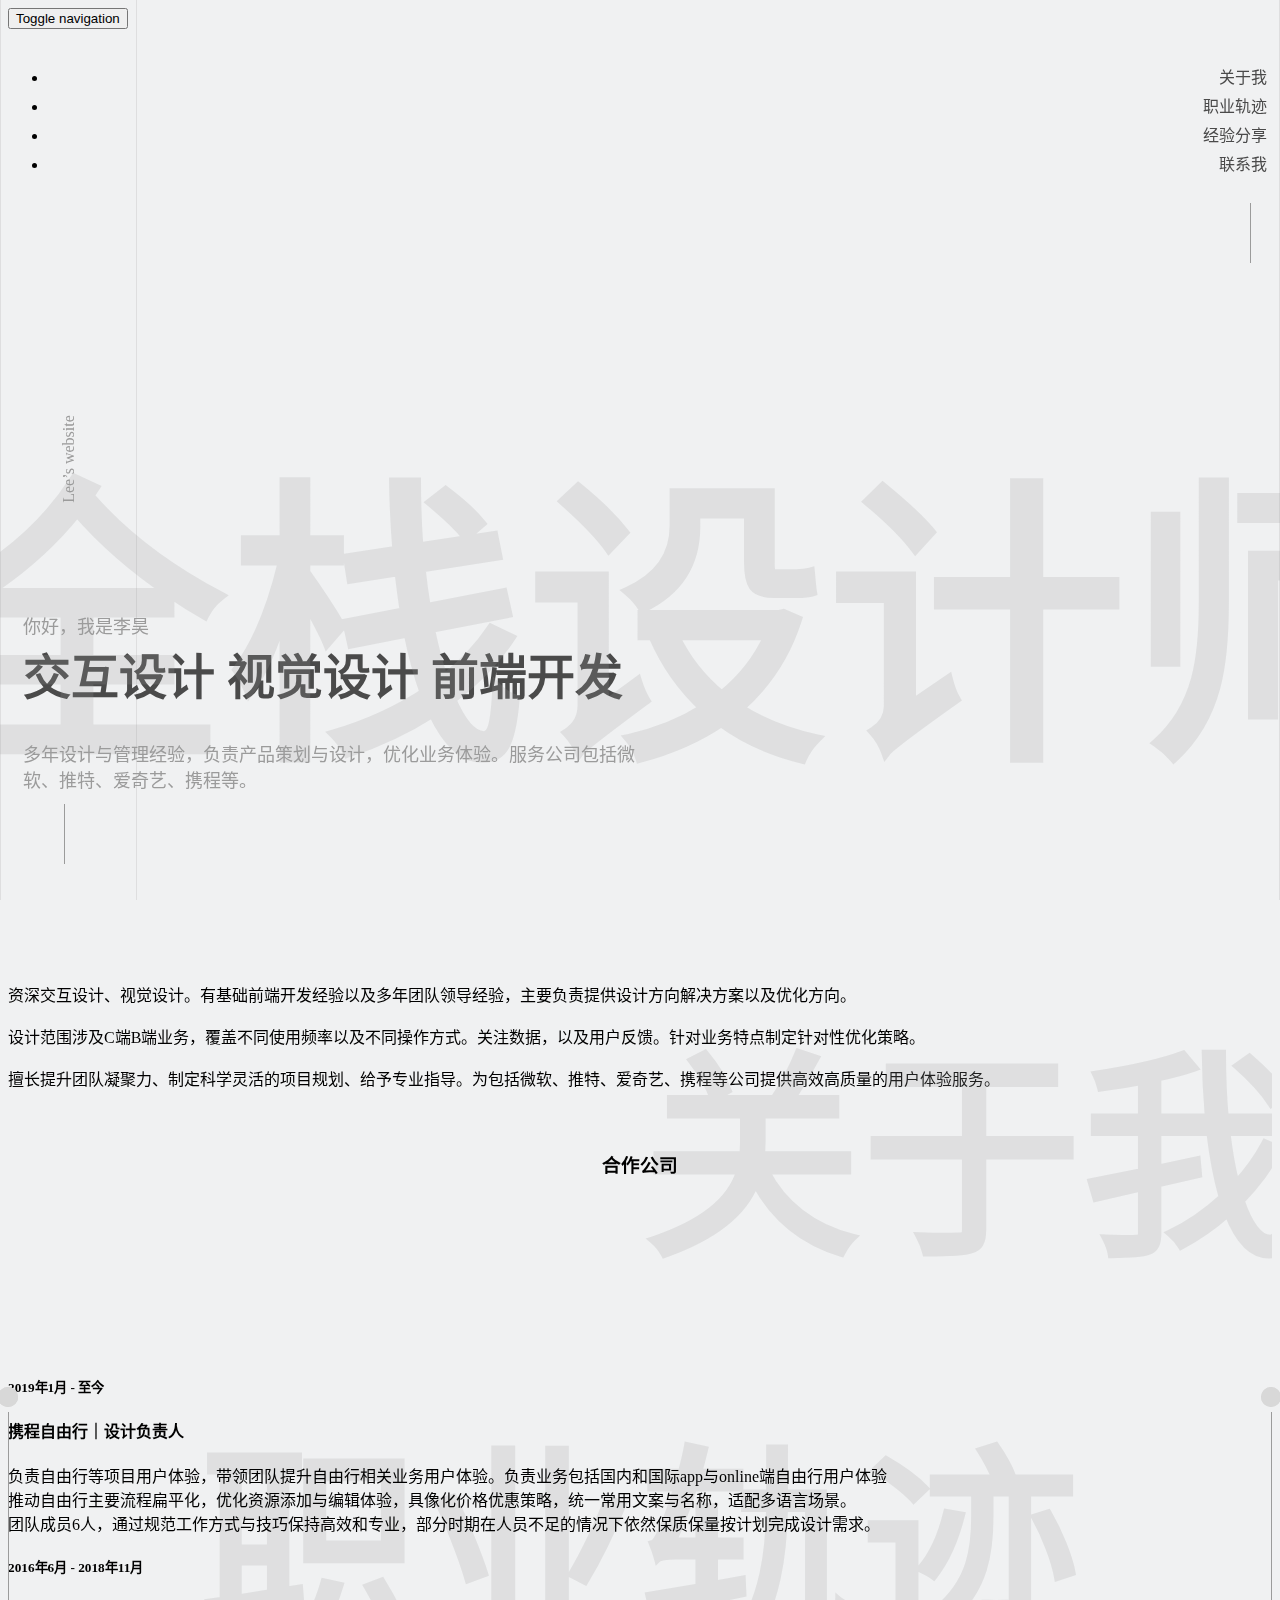
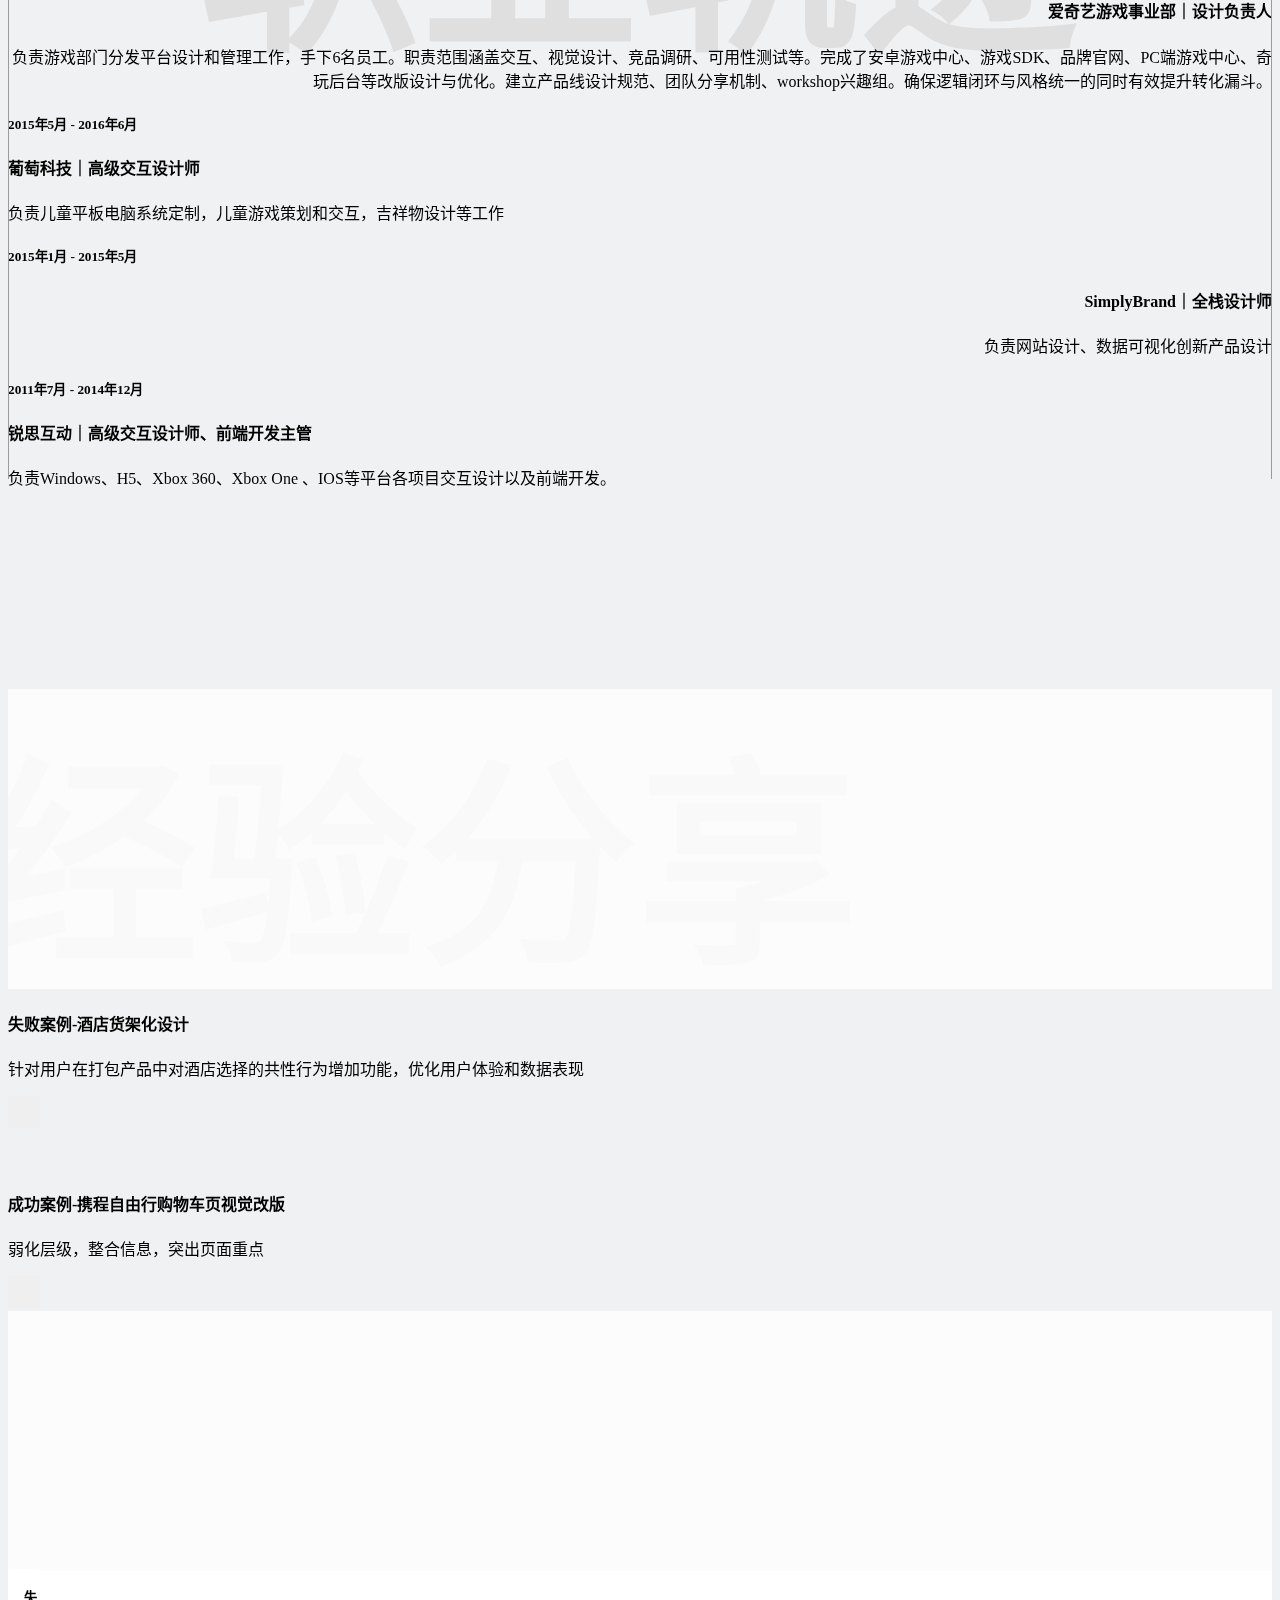
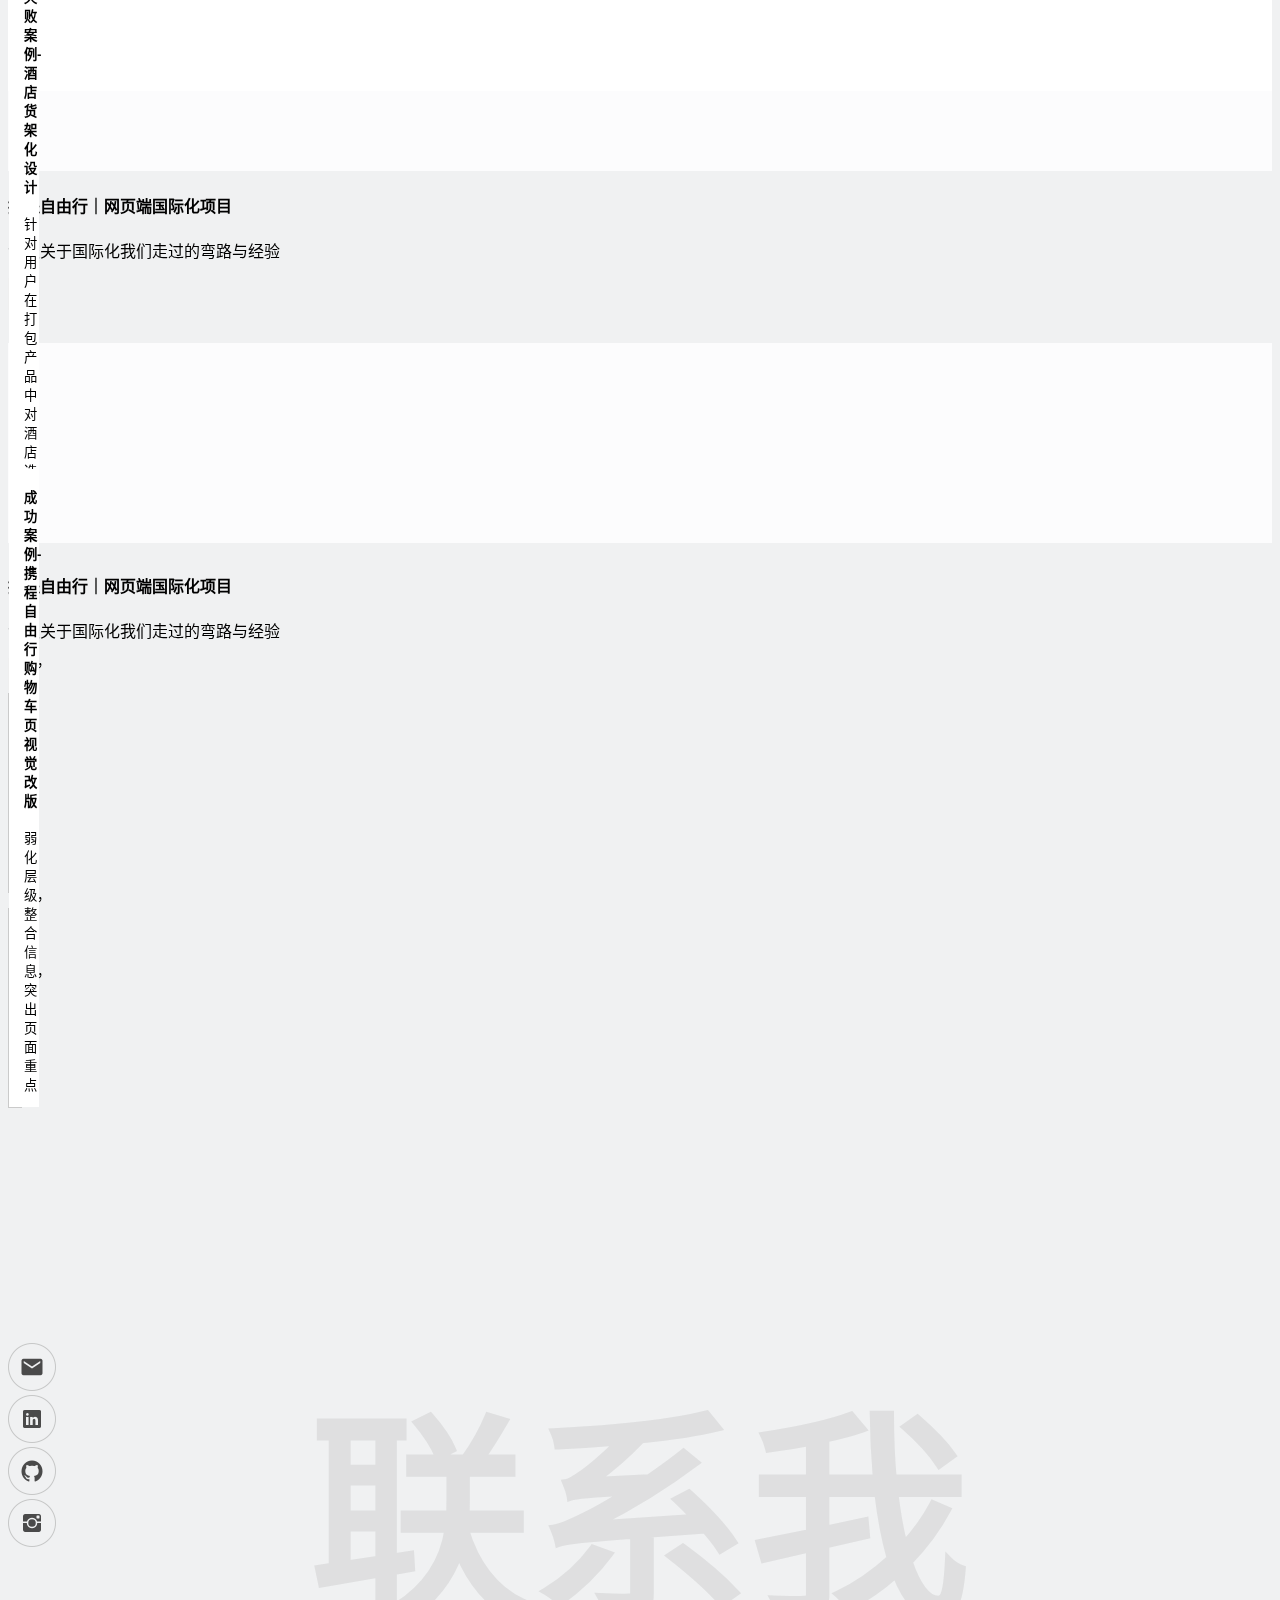
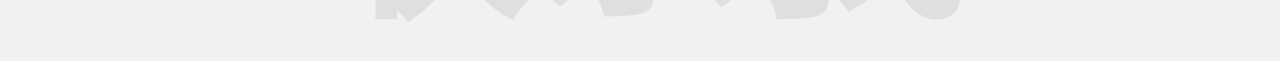
==== commit 30971b56: "小屏适配-经验" ====
--- a/index.html
+++ b/index.html
@@ -139,30 +139,30 @@
           <div class="img work01"></div>    
         </div>
         <div class="col-md-4">
-          <h4>携程自由行｜酒店货架化设计</h4>
-          <p>针对用户在打包产品中对酒店选择的共性行为增加功能，优化用户体验和数据表现。</p>
-          <button type="button" class="btn btn-default btn-work" mata-work="1"></button>
+          <h4>失败案例-酒店货架化设计</h4>
+          <p>针对用户在打包产品中对酒店选择的共性行为增加功能，优化用户体验和数据表现</p>
+          <button type="button" class="btn btn-default btn-work" mata-work="1" onclick="window.location.href = 'https://zhuanlan.zhihu.com/p/86317568'"></button>
         </div>
       </div>
       <div class="row hidden-xs" style="margin-top: 30px;">
         <div class="col-md-4 col-md-offset-1 text-right" style="margin-top: 60px;">
-          <h4>携程自由行｜机票引流体验优化</h4>
-          <p>对机票查询页入口引流的用户做定制化体验优化</p>
-          <button type="button" class="btn btn-default btn-work" mata-work="2"></button>
+          <h4>成功案例-携程自由行购物车页视觉改版</h4>
+          <p>弱化层级，整合信息，突出页面重点</p>
+          <button type="button" class="btn btn-default btn-work" mata-work="2" onclick="window.location.href = 'https://zhuanlan.zhihu.com/p/92799650'"></button>
         </div>
         <div class="col-md-7">
           <div class="img work02"></div>
         </div>
       </div>
-      <div class="row hidden-xs">
+      <div class="row hidden-xs sr-only">
         <div class="col-md-4 col-md-offset-1" style="margin-top: -120px;">
-          <div class="img work02"></div>
+          <div class="img work03"></div>
           <h4>携程自由行｜网页端国际化项目</h4>
           <p>浅谈关于国际化我们走过的弯路与经验</p>
           <button type="button" class="btn btn-default btn-work" mata-work="3"></button>
         </div>
         <div class="col-md-4" style="margin-top: 30px">
-          <div class="img work02"></div>
+          <div class="img work04"></div>
         </div>
         <div class="col-md-3" style="margin-top: 30px">
           <h4>携程自由行｜网页端国际化项目</h4>
@@ -172,37 +172,21 @@
       </div>
       <div class="row visible-xs-block">
         <div class="col-xs-12">
-          <button type="button" class="btn btn-default btn-block btn-work-xs" mata-work="1">
+          <button type="button" class="btn btn-default btn-block btn-work-xs work01" mata-work="1" onclick="window.location.href = 'https://zhuanlan.zhihu.com/p/86317568'">
             <div class="text">
-              <h4>携程自由行｜酒店货架化设计</h4>
-              <p>针对用户在打包产品中对酒店选择的共性行为增加功能，优化用户体验和数据表现。</p>
+              <h4>失败案例-酒店货架化设计</h4>
+              <p>针对用户在打包产品中对酒店选择的共性行为增加功能，优化用户体验和数据表现</p>
             </div>
           </button>
         </div>
         <div class="col-xs-12">
-          <button type="button" class="btn btn-default btn-block btn-work-xs" mata-work="2">
+          <button type="button" class="btn btn-default btn-block btn-work-xs work02" mata-work="2" onclick="window.location.href = 'https://zhuanlan.zhihu.com/p/92799650'">
             <div class="text">
-              <h4>携程自由行｜机票引流体验优化</h4>
-              <p>对机票查询页入口引流的用户做定制化体验优化</p>
+              <h4>成功案例-携程自由行购物车页视觉改版</h4>
+              <p>弱化层级，整合信息，突出页面重点</p>
             </div>
           </button>
         </div>
-        <div class="col-xs-12">
-          <button type="button" class="btn btn-default btn-block btn-work-xs" mata-work="3">
-            <div class="text">
-              <h4>携程自由行｜网页端国际化项目</h4>
-              <p>浅谈关于国际化我们走过的弯路与经验</p>
-            </div>
-          </button>
-        </div>
-        <div class="col-xs-12">
-          <button type="button" class="btn btn-default btn-block btn-work-xs" mata-work="4">
-            <div class="text">
-              <h4>携程自由行｜网页端国际化项目</h4>
-              <p>浅谈关于国际化我们走过的弯路与经验</p>
-            </div>
-          </button>
-        </div>
       </div>
     </div>
     <div id="mycontact" class="container">
@@ -212,36 +196,36 @@
         </div>
       </div>
       <div class="row">
-        <div class="col-md-offset-3 col-xs-offset-3 col-md-1 col-xs-2">
-          <a id="social-mail" href="" class="btn btn-default btn-block social" role="button">
+        <div class="col-md-offset-4 col-xs-offset-2 col-md-1 col-xs-2">
+          <a id="social-mail" href="mailto:lihao245348419@126.com" class="btn btn-default btn-block social" role="button">
             <img src="img/social-mail.png">
           </a>
         </div>
         <div class="col-md-1 col-xs-2">
-          <a id="social-linkedin" href="" class="btn btn-default btn-block social" role="button">
+          <a id="social-linkedin" href="http://linkedin.com/in/hao-li-8a734043" class="btn btn-default btn-block social" role="button">
             <img src="img/social-linkedin.png">
           </a>
         </div>
         <div class="col-md-1 col-xs-2">
-          <a id="social-github" href="" class="btn btn-default btn-block social" role="button">
+          <a id="social-github" href="https://github.com/RobertLeeHao" class="btn btn-default btn-block social" role="button">
             <img src="img/social-github.png">
           </a>
         </div>
-        <div class="col-md-1 col-md-offset-0 col-xs-offset-3 col-xs-2">
+        <!-- <div class="col-md-1 col-md-offset-0 col-xs-offset-3 col-xs-2">
           <a id="social-behance" href="" class="btn btn-default btn-block social" role="button">
             <img src="img/social-behance.png">
           </a>
-        </div>
+        </div> -->
         <div class="col-md-1 col-xs-2">
-          <a id="social-ins" href="" class="btn btn-default btn-block social" role="button">
+          <a id="social-ins" href="https://instagram.com/greatrobertlee?r=nametag" class="btn btn-default btn-block social" role="button">
             <img src="img/social-ins.png">
           </a>
         </div>
-        <div class="col-md-1 col-xs-2">
+        <!-- <div class="col-md-1 col-xs-2">
           <a id="social-ps" href="" class="btn btn-default btn-block social" role="button">
             <img src="img/social-ps.png">
           </a>
-        </div>
+        </div> -->
       </div>
     </div>
     <div id="artical" class="artical">
--- a/css/main.css
+++ b/css/main.css
@@ -92,7 +92,7 @@
 	top:0;
 	bottom: 0;
 	right: 0;
-	background-color: #F0F1F2;
+	/*background-color: #F0F1F2;*/
 	z-index: -10;
 }
 .bg01 {
@@ -259,11 +259,24 @@
 }
 
 /*work*/
-.work01 {
+.img.work01, .img.work02 {
+	background-position: center;
+	background-repeat: no-repeat;
+}
+.work01, .work01:active {
+	background-image: url('../img/exp/01.jpg');
+	background-size: cover;
 	height: 300px;
 }
-.work02 {
+.work02, .work02:active {
+	background-image: url('../img/exp/02.jpg');
+	background-size: contain;
 	height: 380px;
+}
+
+.visible-xs-block .work01, .visible-xs-block .work02 {
+	position: relative;
+	height: 200px;
 }
 .btn-work, .btn-up {
 	width: 32px;
@@ -375,12 +388,10 @@
 	width: 100%;
 	margin-bottom: -22px;
 	pointer-events: none;
-	z-index: 4;
 }
 .logo-c img.img-h {
 	opacity: 0;
 	margin-top: -100%;
-	z-index: 5;
 }
 .logo-c:hover img.img-h{
 	opacity: 1;
@@ -455,7 +466,6 @@
 	content: "";
 	background-color: #D8D8D8;
 }
-
 /*work page*/
 .workpage h1 {
 	margin-top: 80px;
@@ -473,6 +483,7 @@
 	height: 200px;
 	text-align: left;
 	margin-bottom: 15px;
+	border: 1px solid #CACACA;
 }
 .btn-work-xs:active {
 	transform:translateY(2px);
@@ -481,8 +492,11 @@
 .btn-work-xs .text {
 	position: absolute;
 	bottom: 0;
-	left: 15px;
-	right: 15px;
+	left: 0;
+	right: 0;
+	padding-left: 15px;
+	padding-right: 15px;
+	background:white;
 }
 .btn-work-xs .text * {
 	white-space: initial;
@@ -554,15 +568,16 @@
 		font-size: 80px;
 	}
 	.line-career {
-		top: 25px;
+		top: 34px;
 		left: 15px;
+		bottom: 4px;
 		padding-left: 0!important;
 	}
 	.line-career:before {
 		width: 12px;
 		height: 12px;
 		left: -6px;
-		top: -22px;
+		top: -30px;
 	}
 	.col-md-offset-2 .line-career {
 		left: 15px;
@@ -574,6 +589,13 @@
 	#mycareer .col-md-4.col-md-offset-2 *, #mycareer .col-md-4.col-md-offset-6 * {
 		padding-left: 15px;
 	}
+	#mycareer .col-md-4 {
+		margin-top: 20px;
+		margin-bottom: 20px;
+	}
+	#mycareer h5 {
+		opacity: 0.5;
+	}
 	#mywork .row:first-child {
 		margin-bottom: 60px;
 	}
